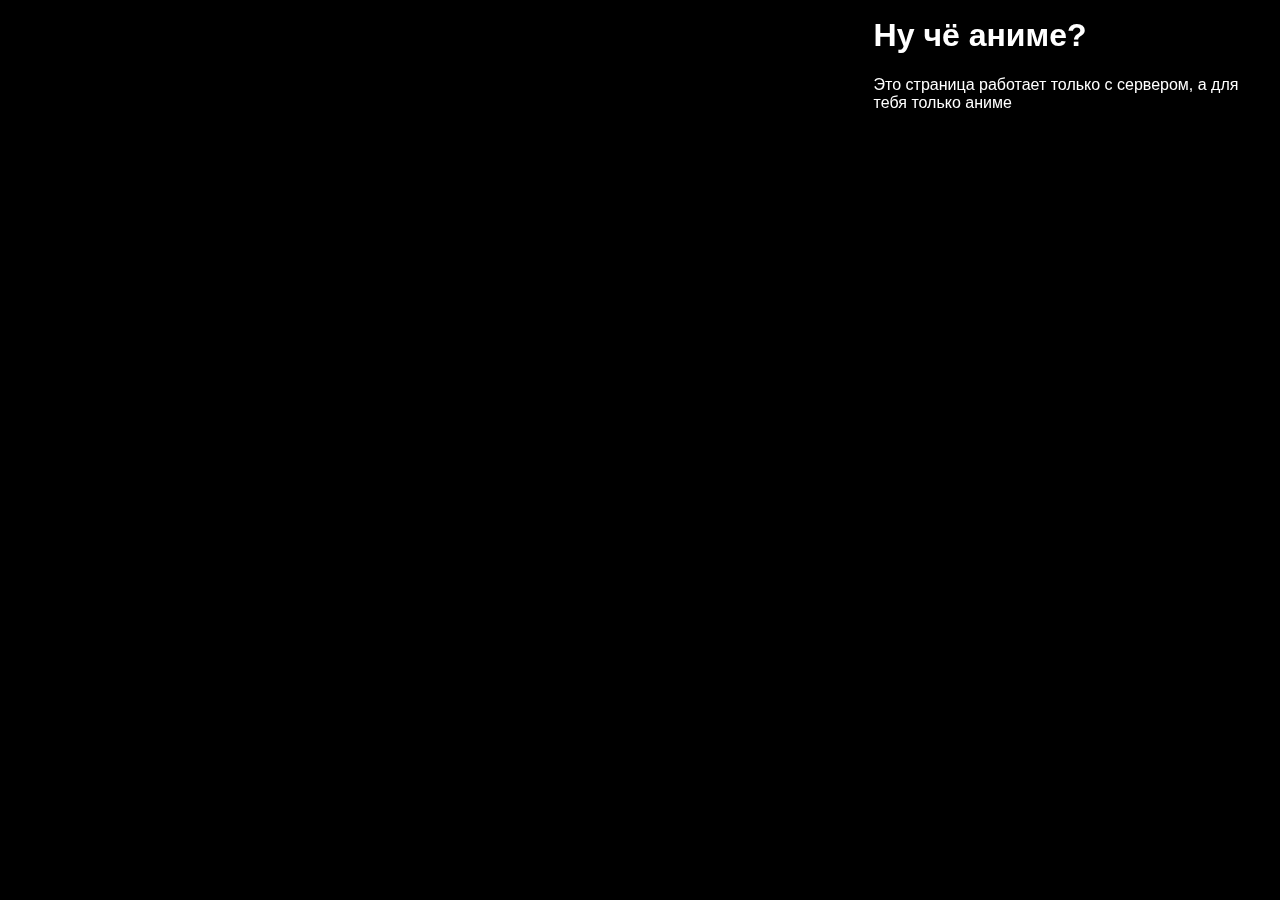
==== index.html @ ae19dba8 "Update index.html" ====
<!DOCTYPE html>
<html>
	
	<head>
		<title>Sofarnone</title>
		<meta charset="utf-8">
		<link type="text/css" rel="stylesheet" href="style.css" />
		<link rel="shortcut icon" href="icon.png" type="images/png">
	</head>
	
	<body>
		<div class="video-background">
		    <div class="video-foreground">
		      <iframe src="https://www.youtube.com/embed/l8zoqWa9RsE?controls=0&showinfo=0&rel=0&autoplay=1&loop=1&playlist=l8zoqWa9RsE" frameborder="0" allowfullscreen></iframe>
		    </div>
		  </div>

		<div id="vidtop-content">
		<div class="vid-info">
			  <h1>Ну чё аниме?</h1>
			  <p>Это страница работает только с сервером, а для тебя только аниме</p>
		  </div>
		</div>
	</body>

</html>
---- style.css ----
* { box-sizing: border-box; }
.video-background {
  background: #000;
  position: fixed;
  top: 0; right: 0; bottom: 0; left: 0;
  z-index: -99;
}
.video-foreground,
.video-background iframe {
  position: absolute;
  top: 0;
  left: 0;
  width: 100%;
  height: 100%;
  pointer-events: none;
}
#vidtop-content {
	top: 0;
	color: #fff;
}
.vid-info { position: absolute; top: 0; right: 0; width: 33%; background: rgba(0,0,0,0.3); color: #fff; padding: 1rem; font-family: Avenir, Helvetica, sans-serif; }
.vid-info h1 { font-size: 2rem; font-weight: 700; margin-top: 0; line-height: 1.2; }
.vid-info a { display: block; color: #fff; text-decoration: none; background: rgba(0,0,0,0.5); transition: .6s background; border-bottom: none; margin: 1rem auto; text-align: center; }
@media (min-aspect-ratio: 16/9) {
  .video-foreground { height: 300%; top: -100%; }
}
@media (max-aspect-ratio: 16/9) {
  .video-foreground { width: 300%; left: -100%; }
}
@media all and (max-width: 600px) {
.vid-info { width: 50%; padding: .5rem; }
.vid-info h1 { margin-bottom: .2rem; }
}
@media all and (max-width: 500px) {
.vid-info .acronym { display: none; }
}
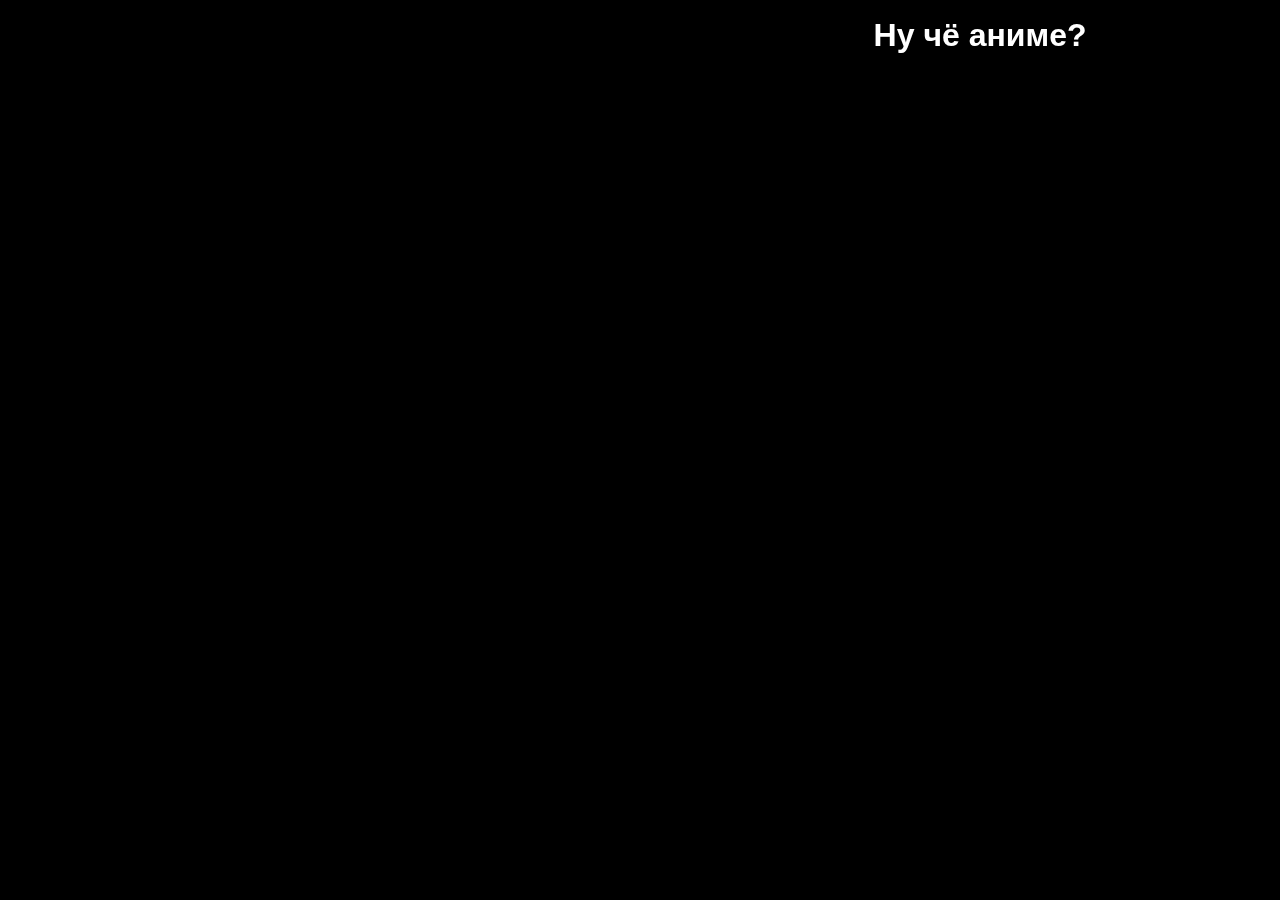
==== commit a25eb9e8: "Update index.html" ====
--- a/index.html
+++ b/index.html
@@ -5,20 +5,19 @@
 		<title>Sofarnone</title>
 		<meta charset="utf-8">
 		<link type="text/css" rel="stylesheet" href="style.css" />
-		<link rel="shortcut icon" href="icon.png" type="images/png">
+		<link rel="shortcut icon" href="https://www.shareicon.net/download/2016/10/20/846424_blue_512x512.png" type="images/png">
 	</head>
 	
 	<body>
 		<div class="video-background">
 		    <div class="video-foreground">
-		      <iframe src="https://www.youtube.com/embed/l8zoqWa9RsE?controls=0&showinfo=0&rel=0&autoplay=1&loop=1&playlist=l8zoqWa9RsE" frameborder="0" allowfullscreen></iframe>
+		      <iframe src="https://www.youtube.com/embed/Nz5z8KyWnX8?controls=0&showinfo=0&rel=0&autoplay=1&loop=1&playlist=Nz5z8KyWnX8" frameborder="0" allowfullscreen></iframe>
 		    </div>
 		  </div>
 
 		<div id="vidtop-content">
 		<div class="vid-info">
 			  <h1>Ну чё аниме?</h1>
-			  <p>Это страница работает только с сервером, а для тебя только аниме</p>
 		  </div>
 		</div>
 	</body>
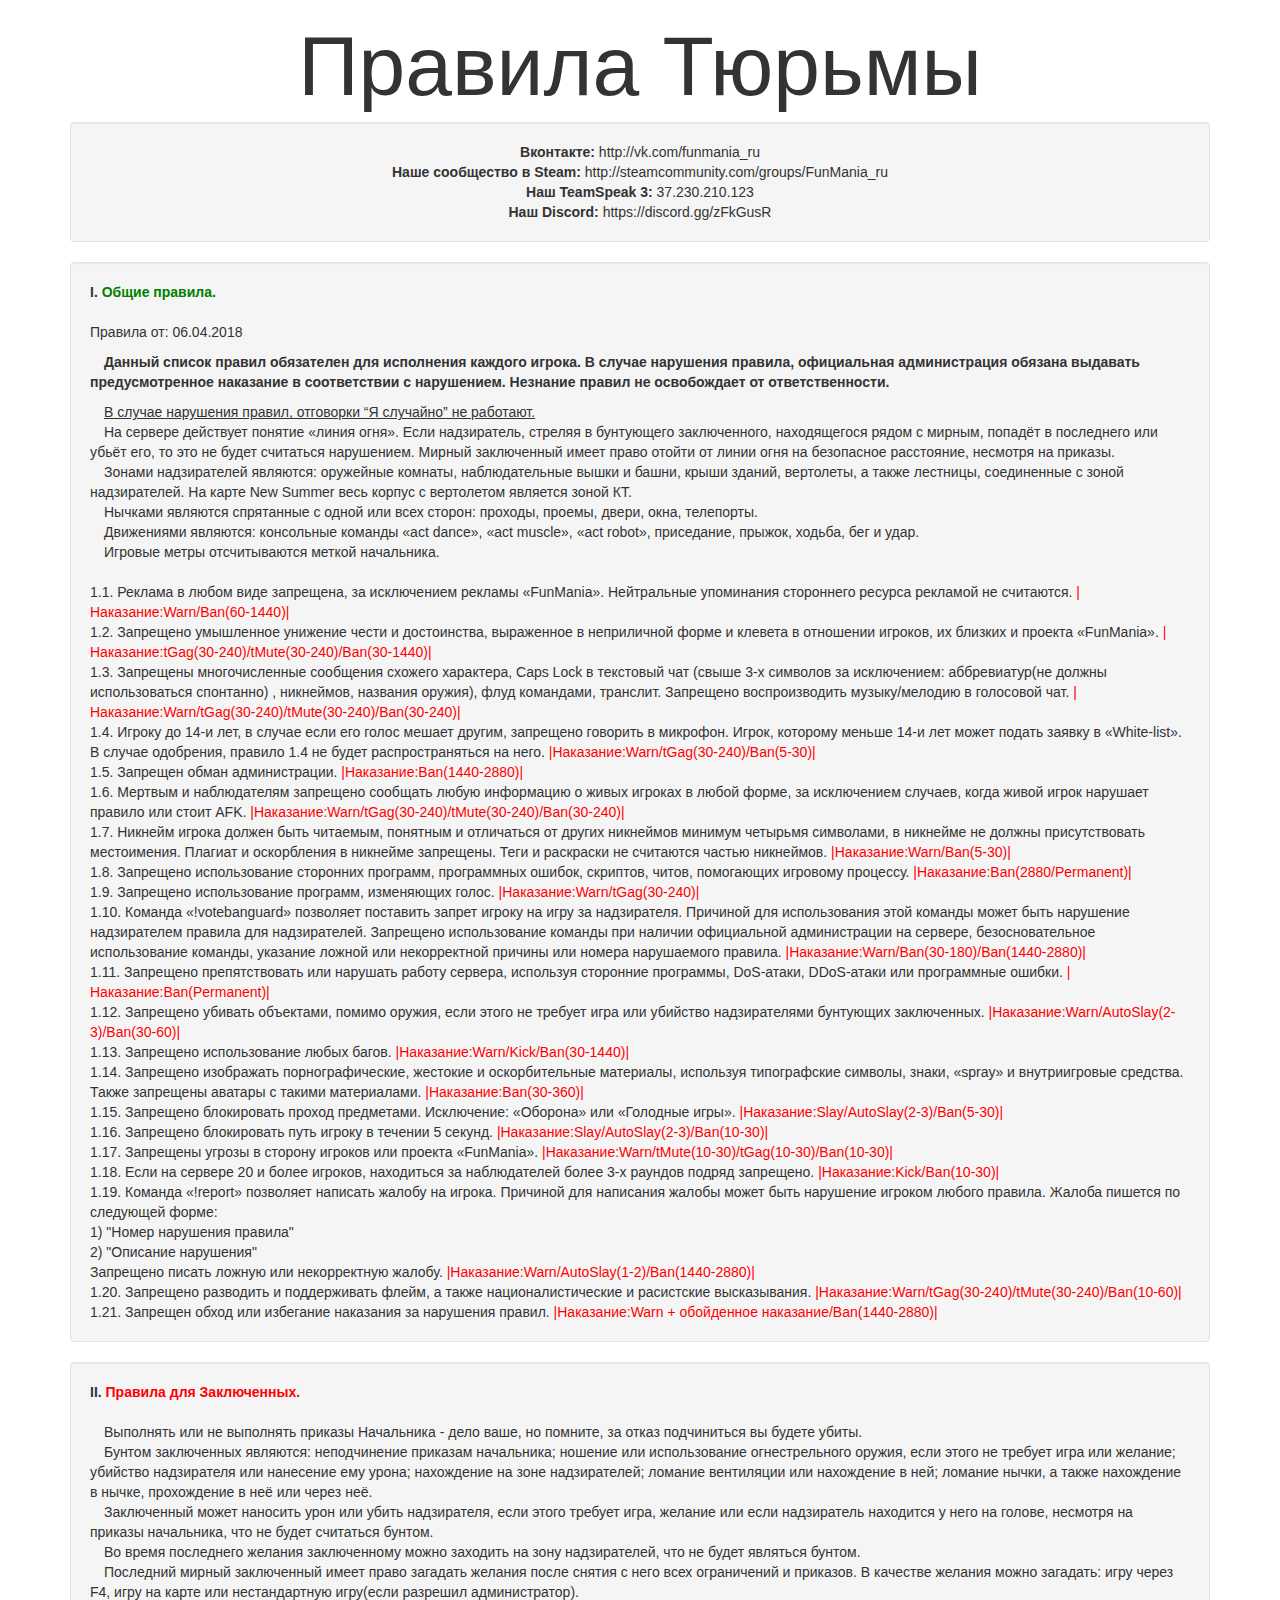
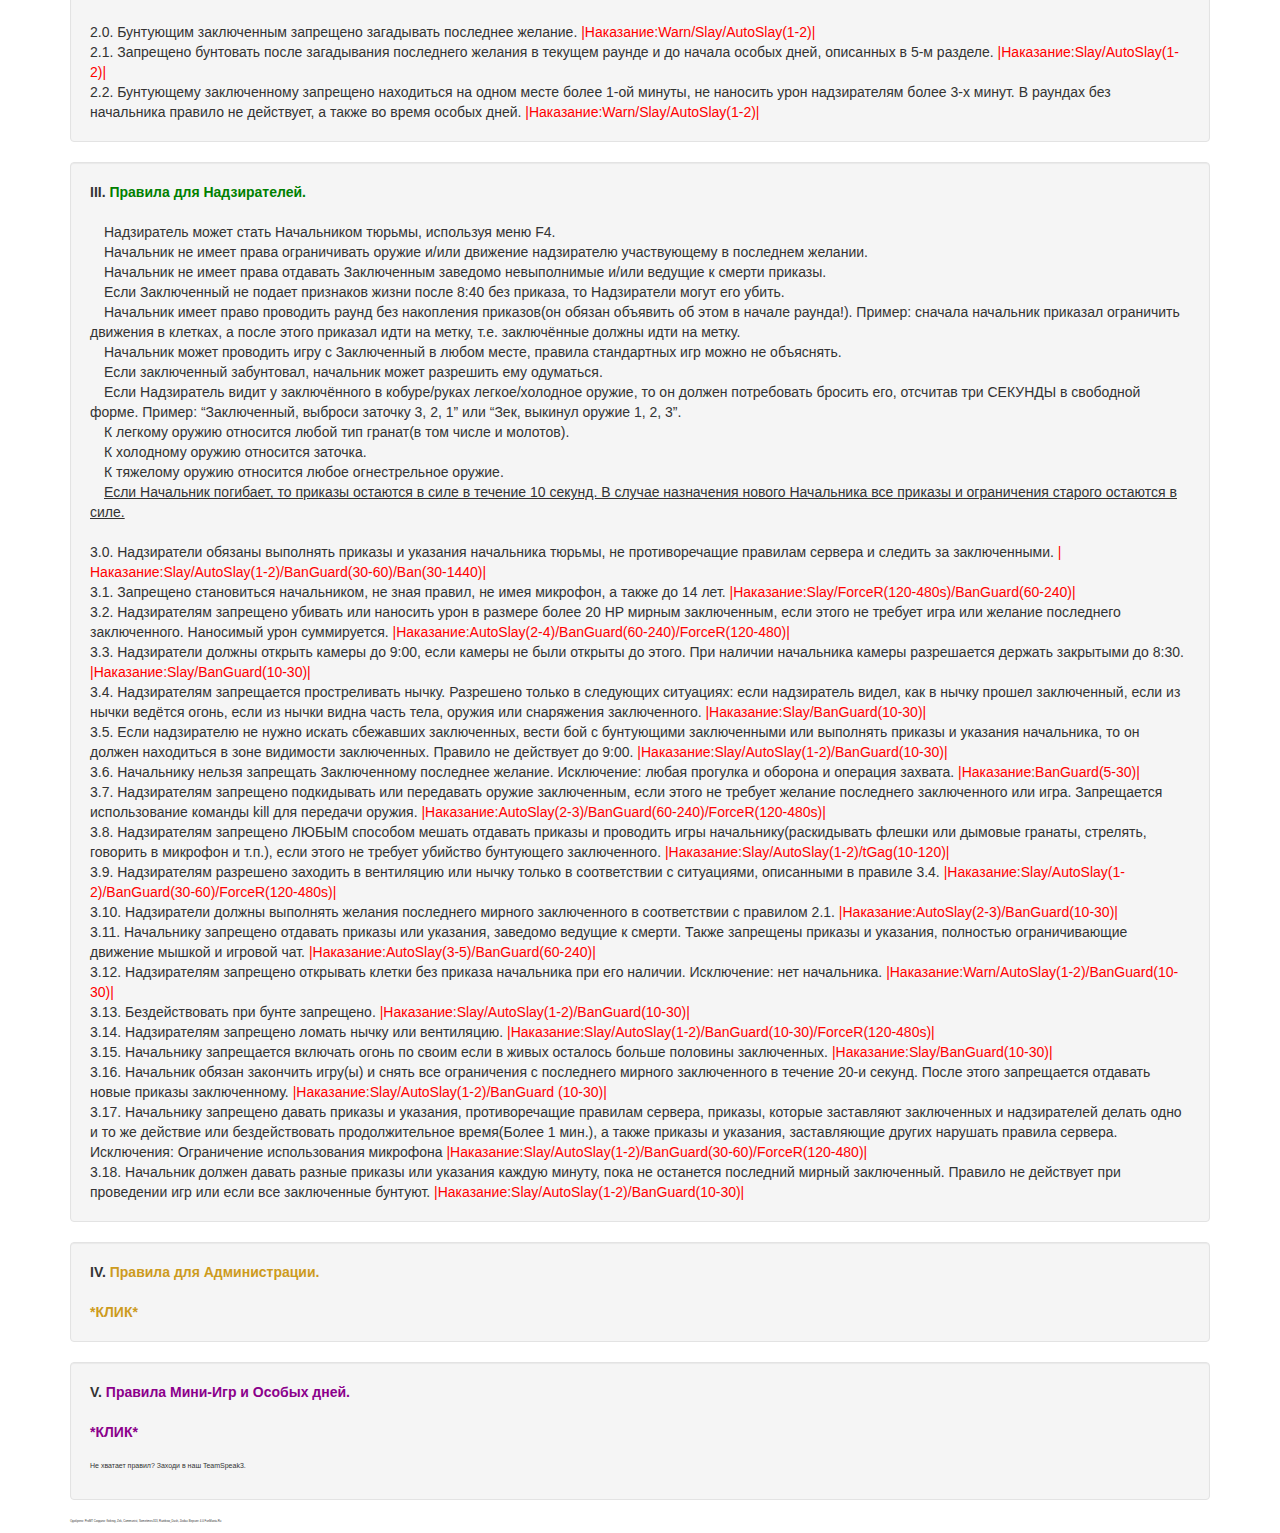
==== commit 55218af3: "Rename rules.html to index.html" ====
--- a/index.html
+++ b/index.html
@@ -1,25 +1,256 @@
-<!DOCTYPE html>
 <html>
-	
-	<head>
-		<title>Sofarnone</title>
-		<meta charset="utf-8">
-		<link type="text/css" rel="stylesheet" href="style.css" />
-		<link rel="shortcut icon" href="https://www.shareicon.net/download/2016/10/20/846424_blue_512x512.png" type="images/png">
-	</head>
+  <head>
+    <title>FunMania помощь по игре</title>
+    <meta http-equiv="X-UA-Compatible" content="IE=edge">
+    <meta name="viewport" content="width=device-width, initial-scale=1.0">
+    <meta name="description" content="FunMania.Ru">
+    <meta name="author" content="FunMania.Ru">
+    <!-- Bootstrap -->
+    <link href="https://maxcdn.bootstrapcdn.com/bootstrap/3.3.7/css/bootstrap.min.css" rel="stylesheet">
+	<link href="http://www.gizmoandsmudge.co.uk/assets/css/bootstrap.min.css" rel="stylesheet">
+	<meta charset="UTF-8" />
+    <script type="text/javascript"
+src="https://ajax.googleapis.com/ajax/libs/jquery/1.12.4/jquery.min.js"></script>
+	<script type="text/javascript">
+$(document).ready(function(){
+ $('.spoiler_links').click(function(){
+  $(this).parent().children('div.spoiler_body').toggle('normal');
+  return false;
+ });
+});
+</script>
+<style type="text/css">
+ .spoiler_body {display:none;}
+ .spoiler_links {cursor:pointer;}
+</style>
+    <!-- HTML5 Shim and Respond.js IE8 support of HTML5 elements and media queries -->
+    <!-- WARNING: Respond.js doesn't work if you view the page via file:// -->
+    <!--[if lt IE 9]>
+      <script src="https://oss.maxcdn.com/libs/html5shiv/3.7.0/html5shiv.js"></script>
+      <script src="https://oss.maxcdn.com/libs/respond.js/1.3.0/respond.min.js"></script>
+    <![endif]-->
 	
 	<body>
-		<div class="video-background">
-		    <div class="video-foreground">
-		      <iframe src="https://www.youtube.com/embed/Nz5z8KyWnX8?controls=0&showinfo=0&rel=0&autoplay=1&loop=1&playlist=Nz5z8KyWnX8" frameborder="0" allowfullscreen></iframe>
-		    </div>
-		  </div>
-
-		<div id="vidtop-content">
-		<div class="vid-info">
-			  <h1>Ну чё аниме?</h1>
-		  </div>
-		</div>
-	</body>
-
-</html>
+<body background="http://source-mod.ucoz.ru/fm/background.jpg" width="100%" height="100%" />
+<body background="http://stat17.privet.ru/lr/091f78b55df4e7fcf54cb96319293666" style="width: 100%; height: 100%;" />
+</body>
+	
+  </head>
+  <body data-spy="scroll" data-target="#sidebar">
+    <div class="container">
+        <div class="header">
+            <center><h1 style="font-size:6em;">Правила Тюрьмы</h1></center>
+        </div>
+		
+		<div class="col-lg-99">
+
+	
+	<div class="well">
+	 <center><div><strong>Вконтакте:</strong> http://vk.com/funmania_ru</div>
+	 <div><strong> Наше сообщество в Steam:</strong> http://steamcommunity.com/groups/FunMania_ru</div>
+	 <div><strong> Наш TeamSpeak 3:</strong> 37.230.210.123</div>
+	 <div><strong> Наш Discord:</strong> https://discord.gg/zFkGusR
+	 </center>
+	</div>
+	<div class="well">
+
+<div><strong>I.<span style="color:#008000"> Общие правила.</strong></div>
+<div>&nbsp;</div>
+<div>Правила от: 06.04.2018</div>
+<p><div><strong>&emsp;Данный список правил обязателен для исполнения каждого игрока. В случае нарушения правила, официальная администрация обязана выдавать предусмотренное наказание в соответствии с нарушением. Незнание правил не освобождает от ответственности.&nbsp;</strong></div></p>
+<div>&emsp;<u>В случае нарушения правил, отговорки “Я случайно” не работают.</u></div>
+<div>&emsp;На сервере действует понятие «линия огня». Если надзиратель, стреляя в бунтующего заключенного, находящегося рядом с мирным, попадёт в последнего или убьёт его, то это не будет считаться нарушением. Мирный заключенный имеет право отойти от линии огня на безопасное расстояние, несмотря на приказы.</div>
+<div>&emsp;Зонами надзирателей являются: оружейные комнаты, наблюдательные вышки и башни, крыши зданий, вертолеты, а также лестницы, соединенные с зоной надзирателей. На карте New Summer весь корпус с вертолетом является зоной КТ.</div>
+<div>&emsp;Нычками являются спрятанные с одной или всех сторон: проходы, проемы, двери, окна, телепорты.</div>
+<div>&emsp;Движениями являются: консольные команды «act dance», «act muscle», «act robot», приседание, прыжок, ходьба, бег и удар.</div>
+<div>&emsp;Игровые метры отсчитываются меткой начальника.</div>
+<div>&nbsp;</div>
+
+<div>1.1. Реклама в любом виде запрещена, за исключением рекламы «FunMania». Нейтральные упоминания стороннего ресурса рекламой не считаются. <span style="color:#FF0000">|Наказание:Warn/Ban(60-1440)|</div>
+
+<div>1.2. Запрещено умышленное унижение чести и достоинства, выраженное в неприличной форме и клевета в отношении игроков, их близких и проекта «FunMania». <span style="color:#FF0000">|Наказание:tGag(30-240)/tMute(30-240)/Ban(30-1440)|</div>
+
+<div>1.3. Запрещены многочисленные сообщения схожего характера, Caps Lock в текстовый чат (свыше 3-х символов за исключением: аббревиатур(не должны использоваться спонтанно) , никнеймов, названия оружия), флуд командами, транслит. Запрещено воспроизводить музыку/мелодию в голосовой чат. <span style="color:#FF0000">|Наказание:Warn/tGag(30-240)/tMute(30-240)/Ban(30-240)|</div>
+
+<div>1.4. Игроку до 14-и лет, в случае если его голос мешает другим, запрещено говорить в микрофон. Игрок, которому меньше 14-и лет может подать заявку в «White-list». В случае одобрения, правило 1.4 не будет распространяться на него. <span style="color:#FF0000">|Наказание:Warn/tGag(30-240)/Ban(5-30)|</div>
+
+<div>1.5. Запрещен обман администрации. <span style="color:#FF0000">|Наказание:Ban(1440-2880)|</div>
+<div>1.6. Мертвым и наблюдателям запрещено сообщать любую информацию о живых игроках в любой форме, за исключением случаев, когда живой игрок нарушает правило или стоит AFK. <span style="color:#FF0000">|Наказание:Warn/tGag(30-240)/tMute(30-240)/Ban(30-240)|</div>
+
+<div>1.7. Никнейм игрока должен быть читаемым, понятным и отличаться от других никнеймов минимум четырьмя символами, в никнейме не должны присутствовать местоимения. Плагиат и оскорбления в никнейме запрещены. Теги и раскраски не считаются частью никнеймов. <span style="color:#FF0000">|Наказание:Warn/Ban(5-30)|</div>
+
+<div>1.8. Запрещено использование сторонних программ, программных ошибок, скриптов, читов, помогающих игровому процессу. <span style="color:#FF0000">|Наказание:Ban(2880/Permanent)|</div>
+
+<div>1.9. Запрещено использование программ, изменяющих голос. <span style="color:#FF0000">|Наказание:Warn/tGag(30-240)|</div>
+
+<div>1.10. Команда «!votebanguard» позволяет поставить запрет игроку на игру за надзирателя. Причиной для использования этой команды может быть нарушение надзирателем правила для надзирателей. Запрещено использование команды при наличии официальной администрации на сервере, безосновательное использование команды, указание ложной или некорректной причины или номера нарушаемого правила. <span style="color:#FF0000">|Наказание:Warn/Ban(30-180)/Ban(1440-2880)|</div>
+
+<div>1.11. Запрещено препятствовать или нарушать работу сервера, используя сторонние программы, DoS-атаки, DDoS-атаки или программные ошибки. <span style="color:#FF0000">|Наказание:Ban(Permanent)|</div>
+
+<div>1.12. Запрещено убивать объектами, помимо оружия, если этого не требует игра или убийство надзирателями бунтующих заключенных. <span style="color:#FF0000">|Наказание:Warn/AutoSlay(2-3)/Ban(30-60)|</div>
+
+<div>1.13. Запрещено использование любых багов. <span style="color:#FF0000">|Наказание:Warn/Kick/Ban(30-1440)|</div>
+
+<div>1.14. Запрещено изображать порнографические, жестокие и оскорбительные материалы, используя типографские символы, знаки, «spray» и внутриигровые средства. Также запрещены аватары с такими материалами. <span style="color:#FF0000">|Наказание:Ban(30-360)|</div>
+
+<div>1.15. Запрещено блокировать проход предметами. Исключение: «Оборона» или «Голодные игры». <span style="color:#FF0000">|Наказание:Slay/AutoSlay(2-3)/Ban(5-30)|</div>
+
+<div>1.16. Запрещено блокировать путь игроку в течении 5 секунд. <span style="color:#FF0000">|Наказание:Slay/AutoSlay(2-3)/Ban(10-30)|</div>
+
+<div>1.17. Запрещены угрозы в сторону игроков или проекта «FunMania». <span style="color:#FF0000">|Наказание:Warn/tMute(10-30)/tGag(10-30)/Ban(10-30)|</div>
+
+<div>1.18. Если на сервере 20 и более игроков, находиться за наблюдателей более 3-х раундов подряд запрещено. <span style="color:#FF0000">|Наказание:Kick/Ban(10-30)|</div>
+
+<div>1.19. Команда «!report» позволяет написать жалобу на игрока. Причиной для написания жалобы может быть нарушение игроком любого правила. Жалоба пишется по следующей форме:</div>
+<div>1) "Номер нарушения правила"</div>
+<div>2) "Описание нарушения"</div>
+<div>Запрещено писать ложную или некорректную жалобу. <span style="color:#FF0000">|Наказание:Warn/AutoSlay(1-2)/Ban(1440-2880)|</div>
+
+<div>1.20. Запрещено разводить и поддерживать флейм, а также националистические и расистские высказывания. <span style="color:#FF0000">|Наказание:Warn/tGag(30-240)/tMute(30-240)/Ban(10-60)|</div>
+
+<div>1.21. Запрещен обход или избегание наказания за нарушения правил. <span style="color:#FF0000">|Наказание:Warn + обойденное наказание/Ban(1440-2880)|</div>
+
+ </center>
+	</div>
+	<div class="well">
+
+
+<div><strong>II.<span style="color:#FF0000"> Правила для Заключенных.</strong></div>
+
+<div>&nbsp;</div>
+ 
+<div>&emsp;Выполнять или не выполнять приказы Начальника - дело ваше, но помните, за отказ подчиниться вы будете убиты.</div>
+<div>&emsp;Бунтом заключенных являются: неподчинение приказам начальника; ношение или использование огнестрельного оружия, если этого не требует игра или желание; убийство надзирателя или нанесение ему урона; нахождение на зоне надзирателей; ломание вентиляции или нахождение в ней; ломание нычки, а также нахождение в нычке, прохождение в неё или через неё.</div>
+<div>&emsp;Заключенный может наносить урон или убить надзирателя, если этого требует игра, желание или если надзиратель находится у него на голове, несмотря на приказы начальника, что не будет считаться бунтом.</div>
+<div>&emsp;Во время последнего желания заключенному можно заходить на зону надзирателей, что не будет являться бунтом.</div>
+<div>&emsp;Последний мирный заключенный имеет право загадать желания после снятия с него всех ограничений и приказов. В качестве желания можно загадать: игру через F4, игру на карте или нестандартную игру(если разрешил администратор).</div>
+
+<div>&nbsp;</div>
+
+<div>2.0. Бунтующим заключенным запрещено загадывать последнее желание. <span style="color:#FF0000">|Наказание:Warn/Slay/AutoSlay(1-2)|</div>
+
+<div>2.1. Запрещено бунтовать после загадывания последнего желания в текущем раунде и до начала особых дней, описанных в 5-м разделе. <span style="color:#FF0000">|Наказание:Slay/AutoSlay(1-2)|</div>
+
+<div>2.2. Бунтующему заключенному запрещено находиться на одном месте более 1-ой минуты, не наносить урон надзирателям более 3-х минут. В раундах без начальника правило не действует, а также во время особых дней.  <span style="color:#FF0000">|Наказание:Warn/Slay/AutoSlay(1-2)|</div>
+
+
+ </center>
+	</div>
+	<div class="well">
+<div><strong>III.<span style="color:#008000"> Правила для Надзирателей.</strong></div>
+	
+<div>&nbsp;</div>
+
+<div>&emsp;Надзиратель может стать Начальником тюрьмы, используя меню F4. </div>
+<div>&emsp;Начальник не имеет права ограничивать оружие и/или движение надзирателю участвующему в последнем желании.</div>
+<div>&emsp;Начальник не имеет права отдавать Заключенным заведомо невыполнимые и/или ведущие к смерти приказы. </div>
+<div>&emsp;Если Заключенный не подает признаков жизни после 8:40 без приказа, то Надзиратели могут его убить.</div>
+<div>&emsp;Начальник имеет право проводить раунд без накопления приказов(он обязан объявить об этом в начале раунда!). Пример: сначала начальник приказал ограничить движения в клетках, а после этого приказал идти на метку, т.е. заключённые должны идти на метку.</div>
+<div>&emsp;Начальник может проводить игру с Заключенный в любом месте, правила стандартных игр можно не объяснять.</div>
+<div>&emsp;Если заключенный забунтовал, начальник может разрешить ему одуматься.</div>
+<div>&emsp;Если Надзиратель видит у заключённого в кобуре/руках легкое/холодное оружие, то он должен потребовать бросить его, отсчитав три СЕКУНДЫ в свободной форме. Пример: “Заключенный, выброси заточку 3, 2, 1” или “Зек, выкинул оружие 1, 2, 3”.</div>
+<div>&emsp;К легкому оружию относится любой тип гранат(в том числе и молотов).</div>
+<div>&emsp;К холодному оружию относится заточка.</div>
+<div>&emsp;К тяжелому оружию относится любое огнестрельное оружие.</div>
+<div>&emsp;<u>Если Начальник погибает, то приказы остаются в силе в течение 10 секунд. В случае назначения нового Начальника все приказы и ограничения старого остаются в силе.</u></div>
+
+<div>&nbsp;</div>
+
+<div>3.0. Надзиратели обязаны выполнять приказы и указания начальника тюрьмы, не противоречащие правилам сервера и следить за заключенными. <span style="color:#FF0000">|Наказание:Slay/AutoSlay(1-2)/BanGuard(30-60)/Ban(30-1440)|</div>
+<div>3.1. Запрещено становиться начальником, не зная правил, не имея микрофон, а также до 14 лет. <span style="color:#FF0000">|Наказание:Slay/ForceR(120-480s)/BanGuard(60-240)|</div>
+<div>3.2. Надзирателям запрещено убивать или наносить урон в размере более 20 HP мирным заключенным, если этого не требует игра или желание последнего заключенного. Наносимый урон суммируется. <span style="color:#FF0000">|Наказание:AutoSlay(2-4)/BanGuard(60-240)/ForceR(120-480)|</div>
+<div>3.3. Надзиратели должны открыть камеры до 9:00, если камеры не были открыты до этого. При наличии начальника камеры разрешается держать закрытыми до 8:30. <span style="color:#FF0000">|Наказание:Slay/BanGuard(10-30)|</div>
+<div>3.4. Надзирателям запрещается простреливать нычку. Разрешено только в следующих ситуациях: если надзиратель видел, как в нычку прошел заключенный, если из нычки ведётся огонь, если из нычки видна часть тела, оружия или снаряжения заключенного. <span style="color:#FF0000">|Наказание:Slay/BanGuard(10-30)|</div>
+<div>3.5. Если надзирателю не нужно искать сбежавших заключенных, вести бой с бунтующими заключенными или выполнять приказы и указания начальника, то он должен находиться в зоне видимости заключенных. Правило не действует до 9:00. <span style="color:#FF0000">|Наказание:Slay/AutoSlay(1-2)/BanGuard(10-30)|</div>
+<div>3.6. Начальнику нельзя запрещать Заключенному последнее желание. Исключение: любая прогулка и оборона и операция захвата. <span style="color:#FF0000">|Наказание:BanGuard(5-30)|</div>
+<div>3.7. Надзирателям запрещено подкидывать или передавать оружие заключенным, если этого не требует желание последнего заключенного или игра. Запрещается использование команды kill для передачи оружия. <span style="color:#FF0000">|Наказание:AutoSlay(2-3)/BanGuard(60-240)/ForceR(120-480s)|</div>
+<div>3.8. Надзирателям запрещено ЛЮБЫМ способом мешать отдавать приказы и проводить игры начальнику(раскидывать флешки или дымовые гранаты, стрелять, говорить в микрофон и т.п.), если этого не требует убийство бунтующего заключенного. <span style="color:#FF0000">|Наказание:Slay/AutoSlay(1-2)/tGag(10-120)|</div>
+<div>3.9. Надзирателям разрешено заходить в вентиляцию или нычку только в соответствии с ситуациями, описанными в правиле 3.4. <span style="color:#FF0000">|Наказание:Slay/AutoSlay(1-2)/BanGuard(30-60)/ForceR(120-480s)|</div>
+<div>3.10. Надзиратели должны выполнять желания последнего мирного заключенного в соответствии с правилом 2.1. <span style="color:#FF0000">|Наказание:AutoSlay(2-3)/BanGuard(10-30)|</div>
+<div>3.11. Начальнику запрещено отдавать приказы или указания, заведомо ведущие к смерти. Также запрещены приказы и указания, полностью ограничивающие движение мышкой и игровой чат. <span style="color:#FF0000">|Наказание:AutoSlay(3-5)/BanGuard(60-240)|</div>
+<div>3.12. Надзирателям запрещено открывать клетки без приказа начальника при его наличии. Исключение: нет начальника. <span style="color:#FF0000">|Наказание:Warn/AutoSlay(1-2)/BanGuard(10-30)|</div>
+<div>3.13. Бездействовать при бунте запрещено. <span style="color:#FF0000">|Наказание:Slay/AutoSlay(1-2)/BanGuard(10-30)|</div>
+<div>3.14. Надзирателям запрещено ломать нычку или вентиляцию. <span style="color:#FF0000">|Наказание:Slay/AutoSlay(1-2)/BanGuard(10-30)/ForceR(120-480s)|</div>
+<div>3.15. Начальнику запрещается включать огонь по своим если в живых осталось больше половины заключенных. <span style="color:#FF0000">|Наказание:Slay/BanGuard(10-30)|</div>
+<div>3.16. Начальник обязан закончить игру(ы) и снять все ограничения с последнего мирного заключенного в течение 20-и секунд. После этого запрещается отдавать новые приказы заключенному. <span style="color:#FF0000">|Наказание:Slay/AutoSlay(1-2)/BanGuard (10-30)|</div>
+<div>3.17. Начальнику запрещено давать приказы и указания, противоречащие правилам сервера, приказы, которые заставляют заключенных и надзирателей делать одно и то же действие или бездействовать продолжительное время(Более 1 мин.), а также приказы и указания, заставляющие других нарушать правила сервера. Исключения: Ограничение использования микрофона <span style="color:#FF0000">|Наказание:Slay/AutoSlay(1-2)/BanGuard(30-60)/ForceR(120-480)|</div>
+<div>3.18. Начальник должен давать разные приказы или указания каждую минуту, пока не останется последний мирный заключенный. Правило не действует при проведении игр или если все заключенные бунтуют. <span style="color:#FF0000">|Наказание:Slay/AutoSlay(1-2)/BanGuard(10-30)|</div>
+
+
+ </center>
+	</div>
+	<div class="well">
+
+<div><strong>IV.<span style="color:#CD9B1D"> Правила для Администрации.</strong></div>
+
+<div>&nbsp;</div>
+<div>
+ <a href="" class="spoiler_links"><div><strong><span style="color:#CD9B1D"> *КЛИК*</strong></div></a>
+<div class="spoiler_body">
+<div><a span style="color:#D52028" href="https://docs.google.com/document/d/1YxM4Acjgg_8vX52y3QJlhe3FL-xjvGPOQnJ0_4s8C_g/edit">Состав официальной администрации JB</a></div>
+
+<div>4.0. Все сотрудники официальной администрации обязаны следить за соблюдением правил сервера и выдавать наказания по мере провинности игроков.</div>
+<div>4.1. Во время игры на сервере сотрудники официальной администрации обязаны посещать «TeamSpeak» или «Discord» сервер.</div>
+<div>4.2. Сотрудники официальной администрации должны отыгрывать 10 часов в неделю.</div>
+<div>4.3. Сотрудники официальной администрации должны знать все правила.</div>
+<div>4.4. Сотрудники официальной администрации обязаны посещать собрания администрации на канале в «Discord».</div>
+<div>4.5. Сотрудникам администрации строго запрещено нарушать правила сервера.</div>
+<div>4.6. Сотрудникам администрации запрещено превышать свои полномочия и использовать свои возможности в личных или корыстных целях.</div>
+<div>4.7. Сотрудникам администрации запрещено вводить в заблуждение других сотрудников администрации.</div>
+<div>4.8. Администрации запрещено мешать другим игрокам, если этого не требует предусмотренная правилами деятельность.</div>
+<div>4.9. Администрации запрещено намеренно провоцировать игроков на нарушения.</div> 
+<div>4.10. В случае дисбаланса между надзирателями и заключенными, сотрудник администрации может  перевести игрока в другую команду для восстановления баланса. Сотрудник администрации вправе перевести заключенного за надзирателей только в том случае если данный заключенный отыграл на сервере 4 часа.</div>
+<div>4.11. Официальный администратор и модератор вправе спросить у любого надзирателя не более 3-х правил. В случае незнания правила нужно выдать «ForceRules»(120-480s).</div>
+<div>4.12. Сотрудникам официальной администрации запрещено бездействовать в случае нарушения правил игроками.</div>
+<div>4.13. Если более 1-го раунда отсутствовал начальник тюрьмы, то сотрудник официальной администрации обязан перейти за команду надзирателей и стать начальником. Если это невозможно по каким-либо причинам, то он может перевести заключенного, желающего стать командиром за надзирателей, не нарушая 4.10.</div>
+<div>4.14. Покупные сотрудники администрации не могут наказывать официальных сотрудников администрации. Сотрудники администрации ниже рангом не могут наказывать сотрудников администрации выше рангом.</div>
+<div>4.15. Запрещается проводить опросы и голосования каверзного содержания или оскорбляющие других игроков. (Пример: Daga лох? да/нет)</div>
+<div>4.16. Сотруднику администрации разрешено заменить одно наказание на другое, приносящее подобный эффект. Если у сотрудника администрации нет какой-либо функции, то он может заменить её на другую, приносящую максимально похожий эффект, если на сервере отсутствует сотрудник администрации, владеющий этой функцией. </div>
+<div>4.17. Сотрудники официальной администрации должны относиться тактично и уважительно к обычным игрокам и друг другу. При возникновении вопросов по поводу сервера и его содержимого у обычных игроков, сотрудники официальной администрации должны отвечать на них. Запрещено дезинформировать игроков.</div>
+<div>4.18. Сотрудники официальной администрации могут разрешить проводить нестандартную игру. Для одобрения нестандартной игры требуется разрешение всех сотрудников официальной администрации самых высоких рангов, находящихся на сервере. Решающее мнение остается за официальным администратором самого высокого ранга. В случае если количество голосов “за” и “против” равны, нестандарт не проводится.</div>
+<div>4.19. Только сотрудники официальной администрации, могут определять возраст, степень адекватности и степень знания правил игрока.</div>
+<div>4.20. Администрации сервера строго запрещено выставлять проект FunMania в плохом свете, выражая свою неприязнь, высказывая оскорбления в сторону сервера, а также унижая обычных игроков.</div>
+<div><b><span style="color:#FF00FF">Покупным администраторам запрещено:</b> переводить сотрудников официальной администрации, определять возраст игрока, разрешать проведение нестандартных игр, спрашивать правила у игроков, нарушать правила для администрации, наказывать другую администрацию за нарушение 4 пункта правил.</div>
+<div><span style="color:#FF0000">|Наказание:Выговор + Ban(120-2880)|</div>
+ </div>
+</div>
+
+ </center>
+	</div>
+	<div class="well">
+
+<div><strong>V.<span style="color:#8B008B"> Правила Мини-Игр и Особых дней.</strong></div> 
+
+<div>&nbsp;</div>
+<div>
+ <a href="" class="spoiler_links"><strong><span style="color:#8B008B">*КЛИК*</strong></a>
+ <div class="spoiler_body">
+ <div>
+
+<div>&nbsp;</div>
+
+<div>&emsp;Любая игра может проводиться только начальником тюрьмы. </div>
+<div>&emsp;Начальник должен объявлять начало и конец(если она того требует) любой игры.</div>
+<div>&emsp;Начальник может убивать заключенных, не соблюдающих правила игр.</div>
+<div>&emsp;В случае смерти начальника, проводимая игра заканчивается. Исключением является проведение некоторых игр на карте.</div>
+<div>&emsp;Бунтующие заключенные не могут принимать участие в любых играх.</div>
+<div>&emsp;Нестандартными играми являются игры, которых нет в списке правил, помимо игр на карте, а также игры из списка правил не соответствующие правилам их проведения.</div>
+<div>&emsp;Проведение ивентов разрешается только Гл. Администратору и его Заместителю.</div>
+
+<div>&nbsp;</div>
+
+<div>5.0. Запрещено проводить нестандартную игру без разрешения официальной администрации. <span style="color:#FF0000">|Наказание:Warn/Slay|</div>
+<div>5.1. В начале любой игры заключенные должны находиться в положении стоя.<span style="color:#FF0000">|Наказание:Warn/Slay|</div>
+<div>5.2. Во время последнего желания запрещается лечиться любым способом. Исключение: лечение по обоюдному согласию. <span style="color:#FF0000">|Наказание:Slay/AutoSlay(1-2)|</div>
+<div>5.3. Запрещается нарушать правила стандартных особых дней.  <span style="color:#FF0000">|Наказание:Slay/AutoSlay(1-2)/BanGuard(10-30)|</div>
+<div>5.4. Особые дни могут проводиться только раз в 3 раунда. За нарушение наказывается только начальник. <span style="color:#FF0000">|Наказание:Slay/BanGuard(10-30)|</div>
+
+<div><a  span style="color:#1E57D2"a href="http://funmania.ru/jail/rulesdop.php">Правила особых дней, мини игр.</a><---*КЛИК*</div>
+ </div>
+</div>
+
+
+
+
+<div><h1 style="font-size:0.5em;">Не хватает правил? Заходи в наш TeamSpeak3.</h1></div></div></div>
+<h1 style="font-size:0.2em;">Одобрено: ProMT Создано: Кейлоу, Zek, Communist, Sometimes313, Rainbow_Dash, Zodiac Версия: 4.0 FunMania.Ru </h1>
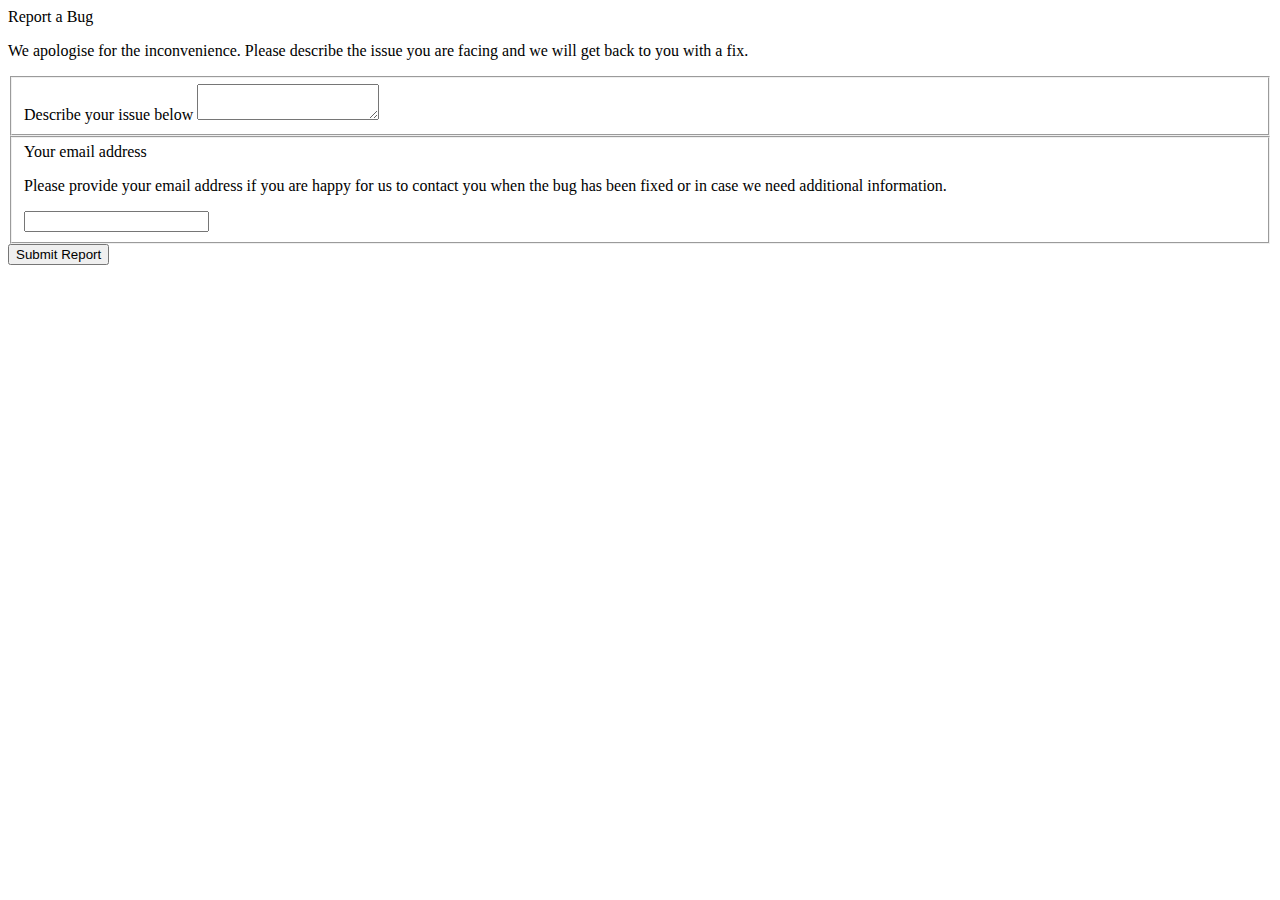
==== commit 2369fc33: "Update index.html" ====
--- a/index.html
+++ b/index.html
@@ -1,256 +1,54 @@
 <html>
-  <head>
-    <title>FunMania помощь по игре</title>
-    <meta http-equiv="X-UA-Compatible" content="IE=edge">
-    <meta name="viewport" content="width=device-width, initial-scale=1.0">
-    <meta name="description" content="FunMania.Ru">
-    <meta name="author" content="FunMania.Ru">
-    <!-- Bootstrap -->
-    <link href="https://maxcdn.bootstrapcdn.com/bootstrap/3.3.7/css/bootstrap.min.css" rel="stylesheet">
-	<link href="http://www.gizmoandsmudge.co.uk/assets/css/bootstrap.min.css" rel="stylesheet">
-	<meta charset="UTF-8" />
-    <script type="text/javascript"
-src="https://ajax.googleapis.com/ajax/libs/jquery/1.12.4/jquery.min.js"></script>
+<head>
+	<title>Report a Bug</title>
+	<style type="text/css">
+		/* apply a natural box layout model to all elements */
+		*, *:before, *:after {
+			-moz-box-sizing: border-box;
+			-webkit-box-sizing: border-box;
+			box-sizing: border-box;
+		}
+		/* add more styles here */
+	</style>
+</head>
+
+<body>
+	<header><span class="title">Report a Bug</span></header>
+	<!-- It is assumed that a POST route exists for the same URL from which this file is served. Modify the action attribute to the desired URL -->
+	<form method='POST' action='./'>
+		<p>We apologise for the inconvenience. Please describe the issue you are facing and we will get back to you with a fix.</p>
+		<fieldset>
+			<label for='issue-description'>Describe your issue below</label>
+			<textarea id='issue-description' name='issue-description'></textarea>
+		</fieldset>
+		<fieldset>
+			<label for='email'>Your email address</label>
+			<p class='helper'>Please provide your email address if you are happy for us to contact you when the bug has been fixed or in case we need additional information.</p>
+			<input type="email" id='email' name='email'>
+		</fieldset>
+		<input type="hidden" id="client-info" name="client-info" value=''>
+		<noscript>
+			<input type="hidden" id="javascript-disabled" name="javascript-disabled" value="true">
+		</noscript>
+		<button type="submit">Submit Report</button>
+	</form>
+
+	<!-- Replace the following source with your local copy -->
+	<script src="https://raw2.github.com/bestiejs/platform.js/master/platform.js"></script>
 	<script type="text/javascript">
-$(document).ready(function(){
- $('.spoiler_links').click(function(){
-  $(this).parent().children('div.spoiler_body').toggle('normal');
-  return false;
- });
-});
-</script>
-<style type="text/css">
- .spoiler_body {display:none;}
- .spoiler_links {cursor:pointer;}
-</style>
-    <!-- HTML5 Shim and Respond.js IE8 support of HTML5 elements and media queries -->
-    <!-- WARNING: Respond.js doesn't work if you view the page via file:// -->
-    <!--[if lt IE 9]>
-      <script src="https://oss.maxcdn.com/libs/html5shiv/3.7.0/html5shiv.js"></script>
-      <script src="https://oss.maxcdn.com/libs/respond.js/1.3.0/respond.min.js"></script>
-    <![endif]-->
-	
-	<body>
-<body background="http://source-mod.ucoz.ru/fm/background.jpg" width="100%" height="100%" />
-<body background="http://stat17.privet.ru/lr/091f78b55df4e7fcf54cb96319293666" style="width: 100%; height: 100%;" />
+		var info = {
+			/* Include any other info relevant to the app here. In this case, we are including the user profile */
+			//user: JSON.parse(localStorage.UserProfile || '{}'),
+			/* platform is a global variable made available by platform.js */
+			platform: platform,
+			language: navigator.language || navigator.userLanguage,
+			viewport: {
+				width: window.innerWidth,
+				height: window.innerHeight
+			}
+		}
+		document.getElementById('client-info').value = JSON.stringify(info);
+	</script>
 </body>
-	
-  </head>
-  <body data-spy="scroll" data-target="#sidebar">
-    <div class="container">
-        <div class="header">
-            <center><h1 style="font-size:6em;">Правила Тюрьмы</h1></center>
-        </div>
-		
-		<div class="col-lg-99">
 
-	
-	<div class="well">
-	 <center><div><strong>Вконтакте:</strong> http://vk.com/funmania_ru</div>
-	 <div><strong> Наше сообщество в Steam:</strong> http://steamcommunity.com/groups/FunMania_ru</div>
-	 <div><strong> Наш TeamSpeak 3:</strong> 37.230.210.123</div>
-	 <div><strong> Наш Discord:</strong> https://discord.gg/zFkGusR
-	 </center>
-	</div>
-	<div class="well">
-
-<div><strong>I.<span style="color:#008000"> Общие правила.</strong></div>
-<div>&nbsp;</div>
-<div>Правила от: 06.04.2018</div>
-<p><div><strong>&emsp;Данный список правил обязателен для исполнения каждого игрока. В случае нарушения правила, официальная администрация обязана выдавать предусмотренное наказание в соответствии с нарушением. Незнание правил не освобождает от ответственности.&nbsp;</strong></div></p>
-<div>&emsp;<u>В случае нарушения правил, отговорки “Я случайно” не работают.</u></div>
-<div>&emsp;На сервере действует понятие «линия огня». Если надзиратель, стреляя в бунтующего заключенного, находящегося рядом с мирным, попадёт в последнего или убьёт его, то это не будет считаться нарушением. Мирный заключенный имеет право отойти от линии огня на безопасное расстояние, несмотря на приказы.</div>
-<div>&emsp;Зонами надзирателей являются: оружейные комнаты, наблюдательные вышки и башни, крыши зданий, вертолеты, а также лестницы, соединенные с зоной надзирателей. На карте New Summer весь корпус с вертолетом является зоной КТ.</div>
-<div>&emsp;Нычками являются спрятанные с одной или всех сторон: проходы, проемы, двери, окна, телепорты.</div>
-<div>&emsp;Движениями являются: консольные команды «act dance», «act muscle», «act robot», приседание, прыжок, ходьба, бег и удар.</div>
-<div>&emsp;Игровые метры отсчитываются меткой начальника.</div>
-<div>&nbsp;</div>
-
-<div>1.1. Реклама в любом виде запрещена, за исключением рекламы «FunMania». Нейтральные упоминания стороннего ресурса рекламой не считаются. <span style="color:#FF0000">|Наказание:Warn/Ban(60-1440)|</div>
-
-<div>1.2. Запрещено умышленное унижение чести и достоинства, выраженное в неприличной форме и клевета в отношении игроков, их близких и проекта «FunMania». <span style="color:#FF0000">|Наказание:tGag(30-240)/tMute(30-240)/Ban(30-1440)|</div>
-
-<div>1.3. Запрещены многочисленные сообщения схожего характера, Caps Lock в текстовый чат (свыше 3-х символов за исключением: аббревиатур(не должны использоваться спонтанно) , никнеймов, названия оружия), флуд командами, транслит. Запрещено воспроизводить музыку/мелодию в голосовой чат. <span style="color:#FF0000">|Наказание:Warn/tGag(30-240)/tMute(30-240)/Ban(30-240)|</div>
-
-<div>1.4. Игроку до 14-и лет, в случае если его голос мешает другим, запрещено говорить в микрофон. Игрок, которому меньше 14-и лет может подать заявку в «White-list». В случае одобрения, правило 1.4 не будет распространяться на него. <span style="color:#FF0000">|Наказание:Warn/tGag(30-240)/Ban(5-30)|</div>
-
-<div>1.5. Запрещен обман администрации. <span style="color:#FF0000">|Наказание:Ban(1440-2880)|</div>
-<div>1.6. Мертвым и наблюдателям запрещено сообщать любую информацию о живых игроках в любой форме, за исключением случаев, когда живой игрок нарушает правило или стоит AFK. <span style="color:#FF0000">|Наказание:Warn/tGag(30-240)/tMute(30-240)/Ban(30-240)|</div>
-
-<div>1.7. Никнейм игрока должен быть читаемым, понятным и отличаться от других никнеймов минимум четырьмя символами, в никнейме не должны присутствовать местоимения. Плагиат и оскорбления в никнейме запрещены. Теги и раскраски не считаются частью никнеймов. <span style="color:#FF0000">|Наказание:Warn/Ban(5-30)|</div>
-
-<div>1.8. Запрещено использование сторонних программ, программных ошибок, скриптов, читов, помогающих игровому процессу. <span style="color:#FF0000">|Наказание:Ban(2880/Permanent)|</div>
-
-<div>1.9. Запрещено использование программ, изменяющих голос. <span style="color:#FF0000">|Наказание:Warn/tGag(30-240)|</div>
-
-<div>1.10. Команда «!votebanguard» позволяет поставить запрет игроку на игру за надзирателя. Причиной для использования этой команды может быть нарушение надзирателем правила для надзирателей. Запрещено использование команды при наличии официальной администрации на сервере, безосновательное использование команды, указание ложной или некорректной причины или номера нарушаемого правила. <span style="color:#FF0000">|Наказание:Warn/Ban(30-180)/Ban(1440-2880)|</div>
-
-<div>1.11. Запрещено препятствовать или нарушать работу сервера, используя сторонние программы, DoS-атаки, DDoS-атаки или программные ошибки. <span style="color:#FF0000">|Наказание:Ban(Permanent)|</div>
-
-<div>1.12. Запрещено убивать объектами, помимо оружия, если этого не требует игра или убийство надзирателями бунтующих заключенных. <span style="color:#FF0000">|Наказание:Warn/AutoSlay(2-3)/Ban(30-60)|</div>
-
-<div>1.13. Запрещено использование любых багов. <span style="color:#FF0000">|Наказание:Warn/Kick/Ban(30-1440)|</div>
-
-<div>1.14. Запрещено изображать порнографические, жестокие и оскорбительные материалы, используя типографские символы, знаки, «spray» и внутриигровые средства. Также запрещены аватары с такими материалами. <span style="color:#FF0000">|Наказание:Ban(30-360)|</div>
-
-<div>1.15. Запрещено блокировать проход предметами. Исключение: «Оборона» или «Голодные игры». <span style="color:#FF0000">|Наказание:Slay/AutoSlay(2-3)/Ban(5-30)|</div>
-
-<div>1.16. Запрещено блокировать путь игроку в течении 5 секунд. <span style="color:#FF0000">|Наказание:Slay/AutoSlay(2-3)/Ban(10-30)|</div>
-
-<div>1.17. Запрещены угрозы в сторону игроков или проекта «FunMania». <span style="color:#FF0000">|Наказание:Warn/tMute(10-30)/tGag(10-30)/Ban(10-30)|</div>
-
-<div>1.18. Если на сервере 20 и более игроков, находиться за наблюдателей более 3-х раундов подряд запрещено. <span style="color:#FF0000">|Наказание:Kick/Ban(10-30)|</div>
-
-<div>1.19. Команда «!report» позволяет написать жалобу на игрока. Причиной для написания жалобы может быть нарушение игроком любого правила. Жалоба пишется по следующей форме:</div>
-<div>1) "Номер нарушения правила"</div>
-<div>2) "Описание нарушения"</div>
-<div>Запрещено писать ложную или некорректную жалобу. <span style="color:#FF0000">|Наказание:Warn/AutoSlay(1-2)/Ban(1440-2880)|</div>
-
-<div>1.20. Запрещено разводить и поддерживать флейм, а также националистические и расистские высказывания. <span style="color:#FF0000">|Наказание:Warn/tGag(30-240)/tMute(30-240)/Ban(10-60)|</div>
-
-<div>1.21. Запрещен обход или избегание наказания за нарушения правил. <span style="color:#FF0000">|Наказание:Warn + обойденное наказание/Ban(1440-2880)|</div>
-
- </center>
-	</div>
-	<div class="well">
-
-
-<div><strong>II.<span style="color:#FF0000"> Правила для Заключенных.</strong></div>
-
-<div>&nbsp;</div>
- 
-<div>&emsp;Выполнять или не выполнять приказы Начальника - дело ваше, но помните, за отказ подчиниться вы будете убиты.</div>
-<div>&emsp;Бунтом заключенных являются: неподчинение приказам начальника; ношение или использование огнестрельного оружия, если этого не требует игра или желание; убийство надзирателя или нанесение ему урона; нахождение на зоне надзирателей; ломание вентиляции или нахождение в ней; ломание нычки, а также нахождение в нычке, прохождение в неё или через неё.</div>
-<div>&emsp;Заключенный может наносить урон или убить надзирателя, если этого требует игра, желание или если надзиратель находится у него на голове, несмотря на приказы начальника, что не будет считаться бунтом.</div>
-<div>&emsp;Во время последнего желания заключенному можно заходить на зону надзирателей, что не будет являться бунтом.</div>
-<div>&emsp;Последний мирный заключенный имеет право загадать желания после снятия с него всех ограничений и приказов. В качестве желания можно загадать: игру через F4, игру на карте или нестандартную игру(если разрешил администратор).</div>
-
-<div>&nbsp;</div>
-
-<div>2.0. Бунтующим заключенным запрещено загадывать последнее желание. <span style="color:#FF0000">|Наказание:Warn/Slay/AutoSlay(1-2)|</div>
-
-<div>2.1. Запрещено бунтовать после загадывания последнего желания в текущем раунде и до начала особых дней, описанных в 5-м разделе. <span style="color:#FF0000">|Наказание:Slay/AutoSlay(1-2)|</div>
-
-<div>2.2. Бунтующему заключенному запрещено находиться на одном месте более 1-ой минуты, не наносить урон надзирателям более 3-х минут. В раундах без начальника правило не действует, а также во время особых дней.  <span style="color:#FF0000">|Наказание:Warn/Slay/AutoSlay(1-2)|</div>
-
-
- </center>
-	</div>
-	<div class="well">
-<div><strong>III.<span style="color:#008000"> Правила для Надзирателей.</strong></div>
-	
-<div>&nbsp;</div>
-
-<div>&emsp;Надзиратель может стать Начальником тюрьмы, используя меню F4. </div>
-<div>&emsp;Начальник не имеет права ограничивать оружие и/или движение надзирателю участвующему в последнем желании.</div>
-<div>&emsp;Начальник не имеет права отдавать Заключенным заведомо невыполнимые и/или ведущие к смерти приказы. </div>
-<div>&emsp;Если Заключенный не подает признаков жизни после 8:40 без приказа, то Надзиратели могут его убить.</div>
-<div>&emsp;Начальник имеет право проводить раунд без накопления приказов(он обязан объявить об этом в начале раунда!). Пример: сначала начальник приказал ограничить движения в клетках, а после этого приказал идти на метку, т.е. заключённые должны идти на метку.</div>
-<div>&emsp;Начальник может проводить игру с Заключенный в любом месте, правила стандартных игр можно не объяснять.</div>
-<div>&emsp;Если заключенный забунтовал, начальник может разрешить ему одуматься.</div>
-<div>&emsp;Если Надзиратель видит у заключённого в кобуре/руках легкое/холодное оружие, то он должен потребовать бросить его, отсчитав три СЕКУНДЫ в свободной форме. Пример: “Заключенный, выброси заточку 3, 2, 1” или “Зек, выкинул оружие 1, 2, 3”.</div>
-<div>&emsp;К легкому оружию относится любой тип гранат(в том числе и молотов).</div>
-<div>&emsp;К холодному оружию относится заточка.</div>
-<div>&emsp;К тяжелому оружию относится любое огнестрельное оружие.</div>
-<div>&emsp;<u>Если Начальник погибает, то приказы остаются в силе в течение 10 секунд. В случае назначения нового Начальника все приказы и ограничения старого остаются в силе.</u></div>
-
-<div>&nbsp;</div>
-
-<div>3.0. Надзиратели обязаны выполнять приказы и указания начальника тюрьмы, не противоречащие правилам сервера и следить за заключенными. <span style="color:#FF0000">|Наказание:Slay/AutoSlay(1-2)/BanGuard(30-60)/Ban(30-1440)|</div>
-<div>3.1. Запрещено становиться начальником, не зная правил, не имея микрофон, а также до 14 лет. <span style="color:#FF0000">|Наказание:Slay/ForceR(120-480s)/BanGuard(60-240)|</div>
-<div>3.2. Надзирателям запрещено убивать или наносить урон в размере более 20 HP мирным заключенным, если этого не требует игра или желание последнего заключенного. Наносимый урон суммируется. <span style="color:#FF0000">|Наказание:AutoSlay(2-4)/BanGuard(60-240)/ForceR(120-480)|</div>
-<div>3.3. Надзиратели должны открыть камеры до 9:00, если камеры не были открыты до этого. При наличии начальника камеры разрешается держать закрытыми до 8:30. <span style="color:#FF0000">|Наказание:Slay/BanGuard(10-30)|</div>
-<div>3.4. Надзирателям запрещается простреливать нычку. Разрешено только в следующих ситуациях: если надзиратель видел, как в нычку прошел заключенный, если из нычки ведётся огонь, если из нычки видна часть тела, оружия или снаряжения заключенного. <span style="color:#FF0000">|Наказание:Slay/BanGuard(10-30)|</div>
-<div>3.5. Если надзирателю не нужно искать сбежавших заключенных, вести бой с бунтующими заключенными или выполнять приказы и указания начальника, то он должен находиться в зоне видимости заключенных. Правило не действует до 9:00. <span style="color:#FF0000">|Наказание:Slay/AutoSlay(1-2)/BanGuard(10-30)|</div>
-<div>3.6. Начальнику нельзя запрещать Заключенному последнее желание. Исключение: любая прогулка и оборона и операция захвата. <span style="color:#FF0000">|Наказание:BanGuard(5-30)|</div>
-<div>3.7. Надзирателям запрещено подкидывать или передавать оружие заключенным, если этого не требует желание последнего заключенного или игра. Запрещается использование команды kill для передачи оружия. <span style="color:#FF0000">|Наказание:AutoSlay(2-3)/BanGuard(60-240)/ForceR(120-480s)|</div>
-<div>3.8. Надзирателям запрещено ЛЮБЫМ способом мешать отдавать приказы и проводить игры начальнику(раскидывать флешки или дымовые гранаты, стрелять, говорить в микрофон и т.п.), если этого не требует убийство бунтующего заключенного. <span style="color:#FF0000">|Наказание:Slay/AutoSlay(1-2)/tGag(10-120)|</div>
-<div>3.9. Надзирателям разрешено заходить в вентиляцию или нычку только в соответствии с ситуациями, описанными в правиле 3.4. <span style="color:#FF0000">|Наказание:Slay/AutoSlay(1-2)/BanGuard(30-60)/ForceR(120-480s)|</div>
-<div>3.10. Надзиратели должны выполнять желания последнего мирного заключенного в соответствии с правилом 2.1. <span style="color:#FF0000">|Наказание:AutoSlay(2-3)/BanGuard(10-30)|</div>
-<div>3.11. Начальнику запрещено отдавать приказы или указания, заведомо ведущие к смерти. Также запрещены приказы и указания, полностью ограничивающие движение мышкой и игровой чат. <span style="color:#FF0000">|Наказание:AutoSlay(3-5)/BanGuard(60-240)|</div>
-<div>3.12. Надзирателям запрещено открывать клетки без приказа начальника при его наличии. Исключение: нет начальника. <span style="color:#FF0000">|Наказание:Warn/AutoSlay(1-2)/BanGuard(10-30)|</div>
-<div>3.13. Бездействовать при бунте запрещено. <span style="color:#FF0000">|Наказание:Slay/AutoSlay(1-2)/BanGuard(10-30)|</div>
-<div>3.14. Надзирателям запрещено ломать нычку или вентиляцию. <span style="color:#FF0000">|Наказание:Slay/AutoSlay(1-2)/BanGuard(10-30)/ForceR(120-480s)|</div>
-<div>3.15. Начальнику запрещается включать огонь по своим если в живых осталось больше половины заключенных. <span style="color:#FF0000">|Наказание:Slay/BanGuard(10-30)|</div>
-<div>3.16. Начальник обязан закончить игру(ы) и снять все ограничения с последнего мирного заключенного в течение 20-и секунд. После этого запрещается отдавать новые приказы заключенному. <span style="color:#FF0000">|Наказание:Slay/AutoSlay(1-2)/BanGuard (10-30)|</div>
-<div>3.17. Начальнику запрещено давать приказы и указания, противоречащие правилам сервера, приказы, которые заставляют заключенных и надзирателей делать одно и то же действие или бездействовать продолжительное время(Более 1 мин.), а также приказы и указания, заставляющие других нарушать правила сервера. Исключения: Ограничение использования микрофона <span style="color:#FF0000">|Наказание:Slay/AutoSlay(1-2)/BanGuard(30-60)/ForceR(120-480)|</div>
-<div>3.18. Начальник должен давать разные приказы или указания каждую минуту, пока не останется последний мирный заключенный. Правило не действует при проведении игр или если все заключенные бунтуют. <span style="color:#FF0000">|Наказание:Slay/AutoSlay(1-2)/BanGuard(10-30)|</div>
-
-
- </center>
-	</div>
-	<div class="well">
-
-<div><strong>IV.<span style="color:#CD9B1D"> Правила для Администрации.</strong></div>
-
-<div>&nbsp;</div>
-<div>
- <a href="" class="spoiler_links"><div><strong><span style="color:#CD9B1D"> *КЛИК*</strong></div></a>
-<div class="spoiler_body">
-<div><a span style="color:#D52028" href="https://docs.google.com/document/d/1YxM4Acjgg_8vX52y3QJlhe3FL-xjvGPOQnJ0_4s8C_g/edit">Состав официальной администрации JB</a></div>
-
-<div>4.0. Все сотрудники официальной администрации обязаны следить за соблюдением правил сервера и выдавать наказания по мере провинности игроков.</div>
-<div>4.1. Во время игры на сервере сотрудники официальной администрации обязаны посещать «TeamSpeak» или «Discord» сервер.</div>
-<div>4.2. Сотрудники официальной администрации должны отыгрывать 10 часов в неделю.</div>
-<div>4.3. Сотрудники официальной администрации должны знать все правила.</div>
-<div>4.4. Сотрудники официальной администрации обязаны посещать собрания администрации на канале в «Discord».</div>
-<div>4.5. Сотрудникам администрации строго запрещено нарушать правила сервера.</div>
-<div>4.6. Сотрудникам администрации запрещено превышать свои полномочия и использовать свои возможности в личных или корыстных целях.</div>
-<div>4.7. Сотрудникам администрации запрещено вводить в заблуждение других сотрудников администрации.</div>
-<div>4.8. Администрации запрещено мешать другим игрокам, если этого не требует предусмотренная правилами деятельность.</div>
-<div>4.9. Администрации запрещено намеренно провоцировать игроков на нарушения.</div> 
-<div>4.10. В случае дисбаланса между надзирателями и заключенными, сотрудник администрации может  перевести игрока в другую команду для восстановления баланса. Сотрудник администрации вправе перевести заключенного за надзирателей только в том случае если данный заключенный отыграл на сервере 4 часа.</div>
-<div>4.11. Официальный администратор и модератор вправе спросить у любого надзирателя не более 3-х правил. В случае незнания правила нужно выдать «ForceRules»(120-480s).</div>
-<div>4.12. Сотрудникам официальной администрации запрещено бездействовать в случае нарушения правил игроками.</div>
-<div>4.13. Если более 1-го раунда отсутствовал начальник тюрьмы, то сотрудник официальной администрации обязан перейти за команду надзирателей и стать начальником. Если это невозможно по каким-либо причинам, то он может перевести заключенного, желающего стать командиром за надзирателей, не нарушая 4.10.</div>
-<div>4.14. Покупные сотрудники администрации не могут наказывать официальных сотрудников администрации. Сотрудники администрации ниже рангом не могут наказывать сотрудников администрации выше рангом.</div>
-<div>4.15. Запрещается проводить опросы и голосования каверзного содержания или оскорбляющие других игроков. (Пример: Daga лох? да/нет)</div>
-<div>4.16. Сотруднику администрации разрешено заменить одно наказание на другое, приносящее подобный эффект. Если у сотрудника администрации нет какой-либо функции, то он может заменить её на другую, приносящую максимально похожий эффект, если на сервере отсутствует сотрудник администрации, владеющий этой функцией. </div>
-<div>4.17. Сотрудники официальной администрации должны относиться тактично и уважительно к обычным игрокам и друг другу. При возникновении вопросов по поводу сервера и его содержимого у обычных игроков, сотрудники официальной администрации должны отвечать на них. Запрещено дезинформировать игроков.</div>
-<div>4.18. Сотрудники официальной администрации могут разрешить проводить нестандартную игру. Для одобрения нестандартной игры требуется разрешение всех сотрудников официальной администрации самых высоких рангов, находящихся на сервере. Решающее мнение остается за официальным администратором самого высокого ранга. В случае если количество голосов “за” и “против” равны, нестандарт не проводится.</div>
-<div>4.19. Только сотрудники официальной администрации, могут определять возраст, степень адекватности и степень знания правил игрока.</div>
-<div>4.20. Администрации сервера строго запрещено выставлять проект FunMania в плохом свете, выражая свою неприязнь, высказывая оскорбления в сторону сервера, а также унижая обычных игроков.</div>
-<div><b><span style="color:#FF00FF">Покупным администраторам запрещено:</b> переводить сотрудников официальной администрации, определять возраст игрока, разрешать проведение нестандартных игр, спрашивать правила у игроков, нарушать правила для администрации, наказывать другую администрацию за нарушение 4 пункта правил.</div>
-<div><span style="color:#FF0000">|Наказание:Выговор + Ban(120-2880)|</div>
- </div>
-</div>
-
- </center>
-	</div>
-	<div class="well">
-
-<div><strong>V.<span style="color:#8B008B"> Правила Мини-Игр и Особых дней.</strong></div> 
-
-<div>&nbsp;</div>
-<div>
- <a href="" class="spoiler_links"><strong><span style="color:#8B008B">*КЛИК*</strong></a>
- <div class="spoiler_body">
- <div>
-
-<div>&nbsp;</div>
-
-<div>&emsp;Любая игра может проводиться только начальником тюрьмы. </div>
-<div>&emsp;Начальник должен объявлять начало и конец(если она того требует) любой игры.</div>
-<div>&emsp;Начальник может убивать заключенных, не соблюдающих правила игр.</div>
-<div>&emsp;В случае смерти начальника, проводимая игра заканчивается. Исключением является проведение некоторых игр на карте.</div>
-<div>&emsp;Бунтующие заключенные не могут принимать участие в любых играх.</div>
-<div>&emsp;Нестандартными играми являются игры, которых нет в списке правил, помимо игр на карте, а также игры из списка правил не соответствующие правилам их проведения.</div>
-<div>&emsp;Проведение ивентов разрешается только Гл. Администратору и его Заместителю.</div>
-
-<div>&nbsp;</div>
-
-<div>5.0. Запрещено проводить нестандартную игру без разрешения официальной администрации. <span style="color:#FF0000">|Наказание:Warn/Slay|</div>
-<div>5.1. В начале любой игры заключенные должны находиться в положении стоя.<span style="color:#FF0000">|Наказание:Warn/Slay|</div>
-<div>5.2. Во время последнего желания запрещается лечиться любым способом. Исключение: лечение по обоюдному согласию. <span style="color:#FF0000">|Наказание:Slay/AutoSlay(1-2)|</div>
-<div>5.3. Запрещается нарушать правила стандартных особых дней.  <span style="color:#FF0000">|Наказание:Slay/AutoSlay(1-2)/BanGuard(10-30)|</div>
-<div>5.4. Особые дни могут проводиться только раз в 3 раунда. За нарушение наказывается только начальник. <span style="color:#FF0000">|Наказание:Slay/BanGuard(10-30)|</div>
-
-<div><a  span style="color:#1E57D2"a href="http://funmania.ru/jail/rulesdop.php">Правила особых дней, мини игр.</a><---*КЛИК*</div>
- </div>
-</div>
-
-
-
-
-<div><h1 style="font-size:0.5em;">Не хватает правил? Заходи в наш TeamSpeak3.</h1></div></div></div>
-<h1 style="font-size:0.2em;">Одобрено: ProMT Создано: Кейлоу, Zek, Communist, Sometimes313, Rainbow_Dash, Zodiac Версия: 4.0 FunMania.Ru </h1>
+</html>
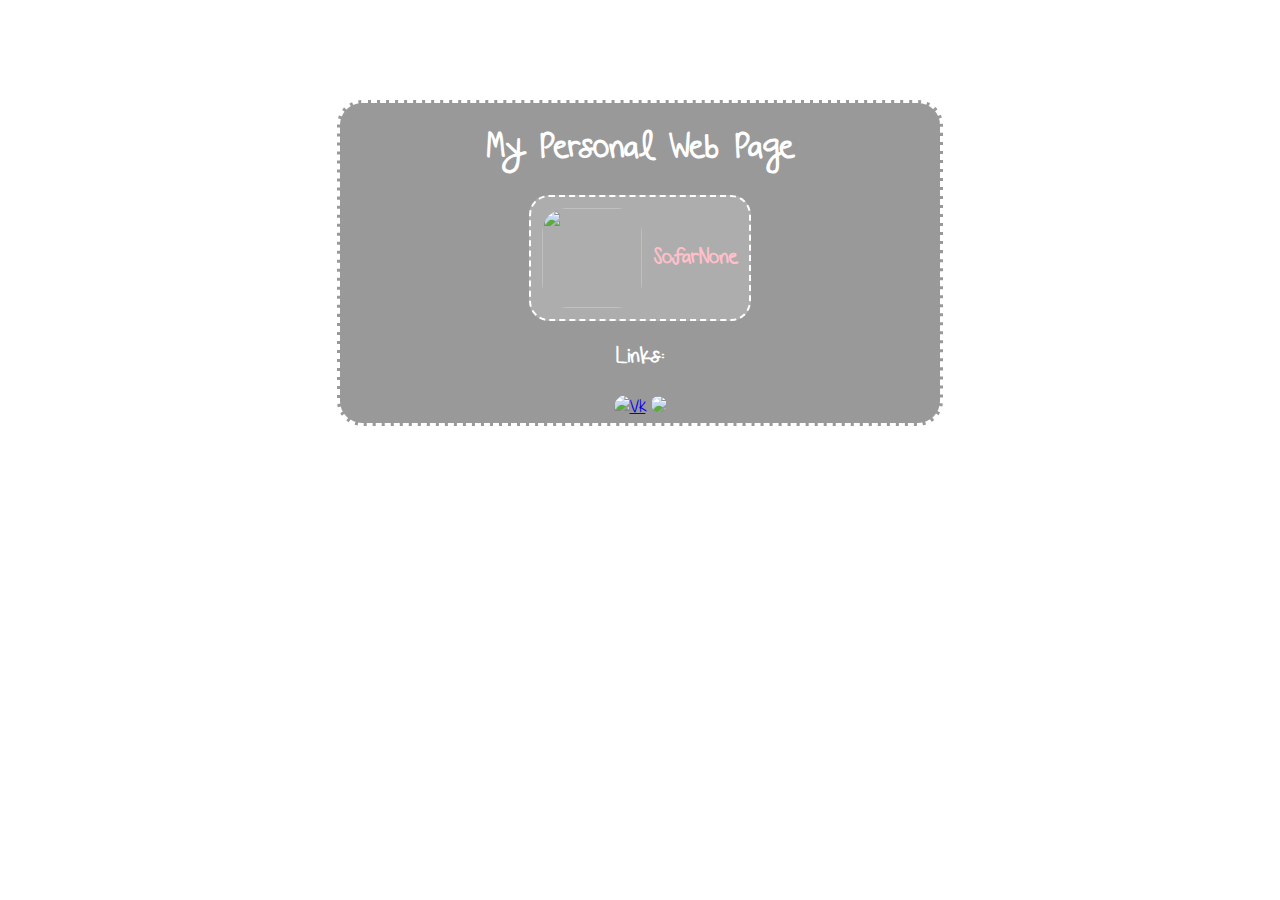
==== commit c753da8f: "Add files via upload" ====
--- a/index.html
+++ b/index.html
@@ -1,54 +1,33 @@
+<!DOCTYPE html>
 <html>
-<head>
-	<title>Report a Bug</title>
-	<style type="text/css">
-		/* apply a natural box layout model to all elements */
-		*, *:before, *:after {
-			-moz-box-sizing: border-box;
-			-webkit-box-sizing: border-box;
-			box-sizing: border-box;
-		}
-		/* add more styles here */
-	</style>
-</head>
-
-<body>
-	<header><span class="title">Report a Bug</span></header>
-	<!-- It is assumed that a POST route exists for the same URL from which this file is served. Modify the action attribute to the desired URL -->
-	<form method='POST' action='./'>
-		<p>We apologise for the inconvenience. Please describe the issue you are facing and we will get back to you with a fix.</p>
-		<fieldset>
-			<label for='issue-description'>Describe your issue below</label>
-			<textarea id='issue-description' name='issue-description'></textarea>
-		</fieldset>
-		<fieldset>
-			<label for='email'>Your email address</label>
-			<p class='helper'>Please provide your email address if you are happy for us to contact you when the bug has been fixed or in case we need additional information.</p>
-			<input type="email" id='email' name='email'>
-		</fieldset>
-		<input type="hidden" id="client-info" name="client-info" value=''>
-		<noscript>
-			<input type="hidden" id="javascript-disabled" name="javascript-disabled" value="true">
-		</noscript>
-		<button type="submit">Submit Report</button>
-	</form>
-
-	<!-- Replace the following source with your local copy -->
-	<script src="https://raw2.github.com/bestiejs/platform.js/master/platform.js"></script>
-	<script type="text/javascript">
-		var info = {
-			/* Include any other info relevant to the app here. In this case, we are including the user profile */
-			//user: JSON.parse(localStorage.UserProfile || '{}'),
-			/* platform is a global variable made available by platform.js */
-			platform: platform,
-			language: navigator.language || navigator.userLanguage,
-			viewport: {
-				width: window.innerWidth,
-				height: window.innerHeight
-			}
-		}
-		document.getElementById('client-info').value = JSON.stringify(info);
-	</script>
-</body>
-
-</html>
+	<head>
+		<title>My First Website</title>
+		<meta charset="utf-8">
+		<link rel="stylesheet" href="style.css">
+	</head>
+	
+	<body>
+		<div class="menu">
+			<center>
+				<h1>My Personal Web Page</h1>
+				<div class="info">
+					<table class="nick-tbl">
+						<tr>
+							<td><img align="middle" src="https://pp.userapi.com/c844520/v844520198/95b11/J-uHQUPiXwA.jpg"></td>
+							<td><p class="nick">SofarNone</p></td>
+						</tr>
+					</table>
+				</div>
+				<p>Links:</p>
+			</center>
+			<div class="links">
+				<table>
+					<tr>
+						<td><a href="http://vk.com/aynext"><img src="https://upload.wikimedia.org/wikipedia/commons/thumb/2/21/VK.com-logo.svg/768px-VK.com-logo.svg.png" alt="VK"></a></td>
+						<td><a href="https://steamcommunity.com/id/mynameisrainbowdash"><img src="https://image.freepik.com/free-icon/steam-logo-games-website_318-40350.jpg"></a></td>
+					</tr>
+				</table>
+			</div>
+		</div>
+	</body>
+</html>--- a/style.css
+++ b/style.css
@@ -0,0 +1,67 @@
+@font-face {
+    font-family: "BET";
+    src: url(BeautifulEveryTime.ttf) format("truetype");
+}
+
+body {
+	background: url("http://www.sharebyme.com/wp-content/uploads/2016/08/pattern_background1.png");
+	background-attachment: fixed;
+	font-family: "BET";
+	color: rgba(255,255,255,1);
+}
+
+.menu {
+	background: rgba(0,0,0,0.4);
+	margin-left: auto;
+	margin-right: auto;
+	margin-top: 100px;
+	width: 600px;
+	min-height: 300px;
+	border-radius: 25px;
+	border: 3px dashed white;
+}
+
+h1 {
+	
+}
+
+p {
+	font-size: 20px;
+	font-weight: bold;
+}
+
+.links table {
+	margin: auto;
+}
+
+.links img {
+	width: 75px;
+	border-radius: 20px;
+}
+
+.links td {
+	margin: 50px;
+}
+
+.info img {
+	width: 100px;
+	height: 100px;
+	border-radius: 25px;
+	
+}
+
+.nick-tbl {
+	border: 2px dashed white;
+	border-radius: 20px;
+	background-color: rgba(255,255,255,0.2);
+}
+
+.nick  {
+	color: pink;
+
+}
+
+.nick-tbl {
+	border-spacing: 10px;
+}
+	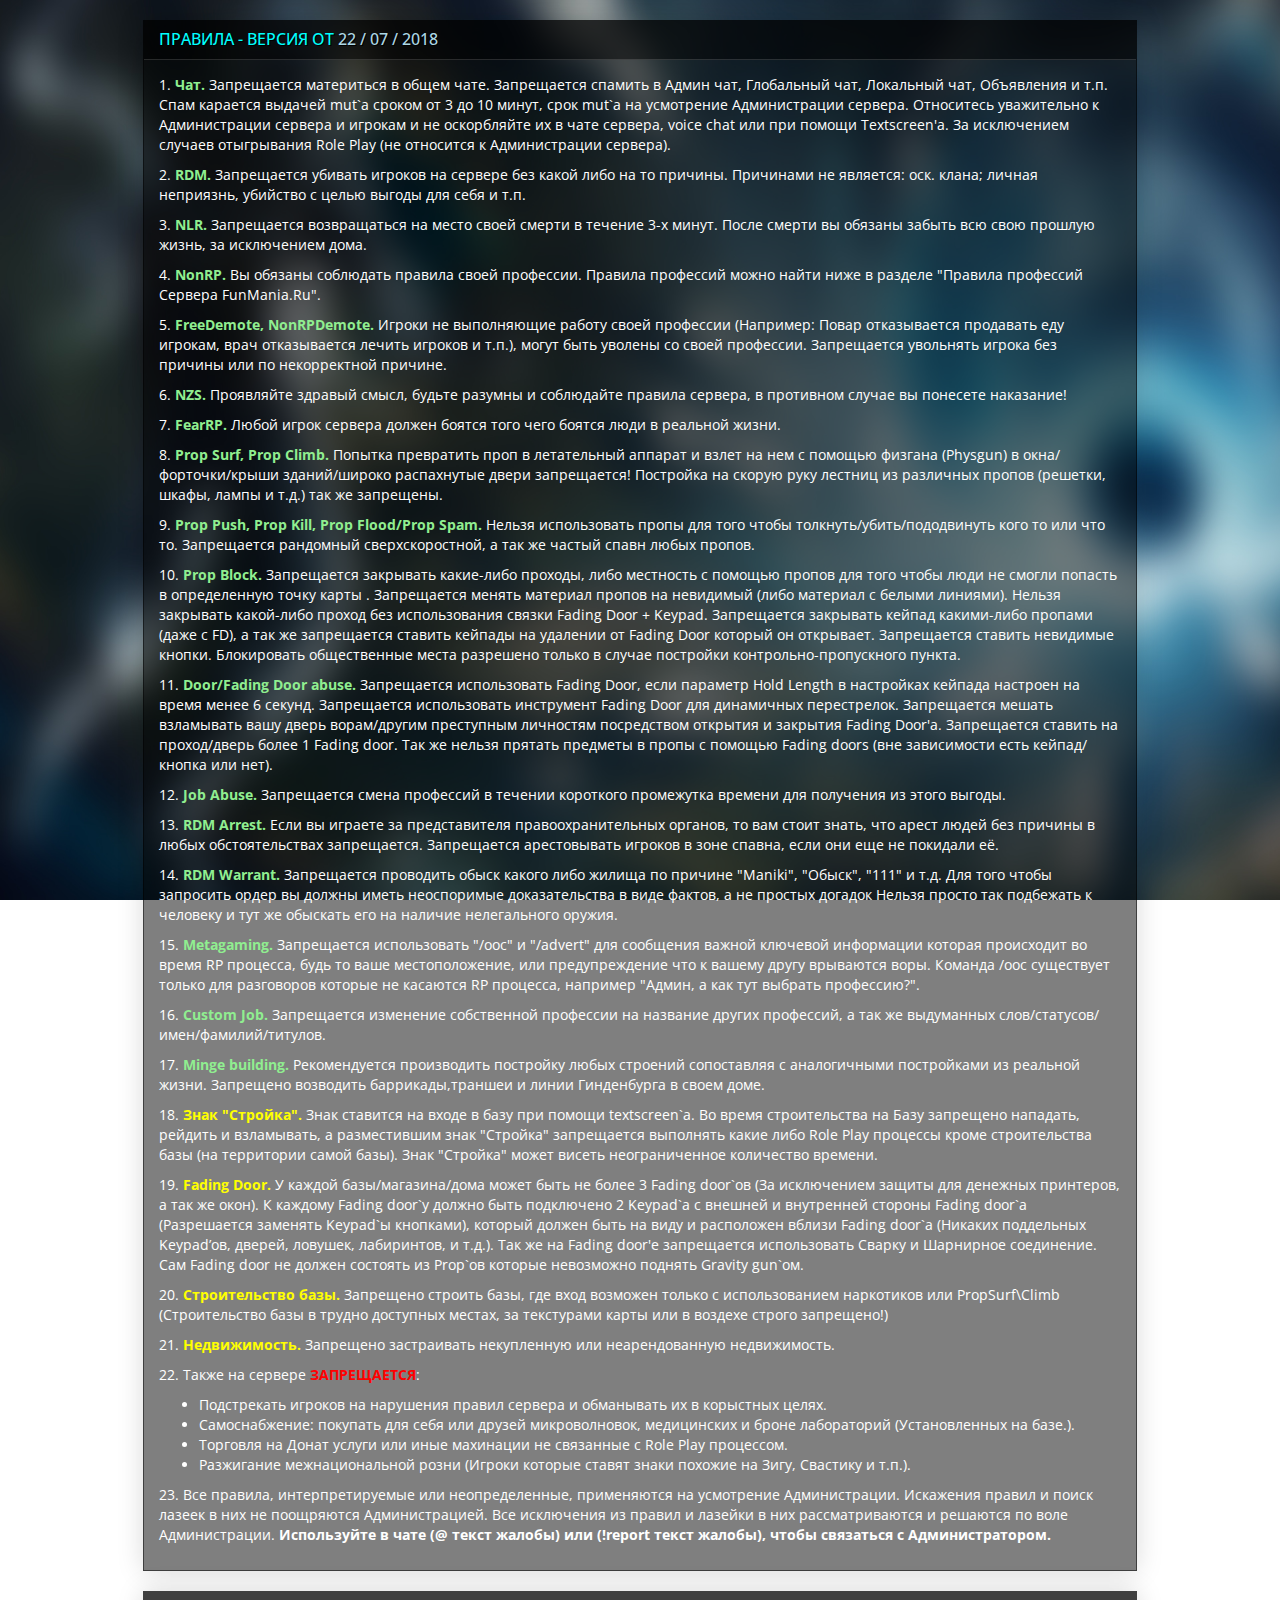
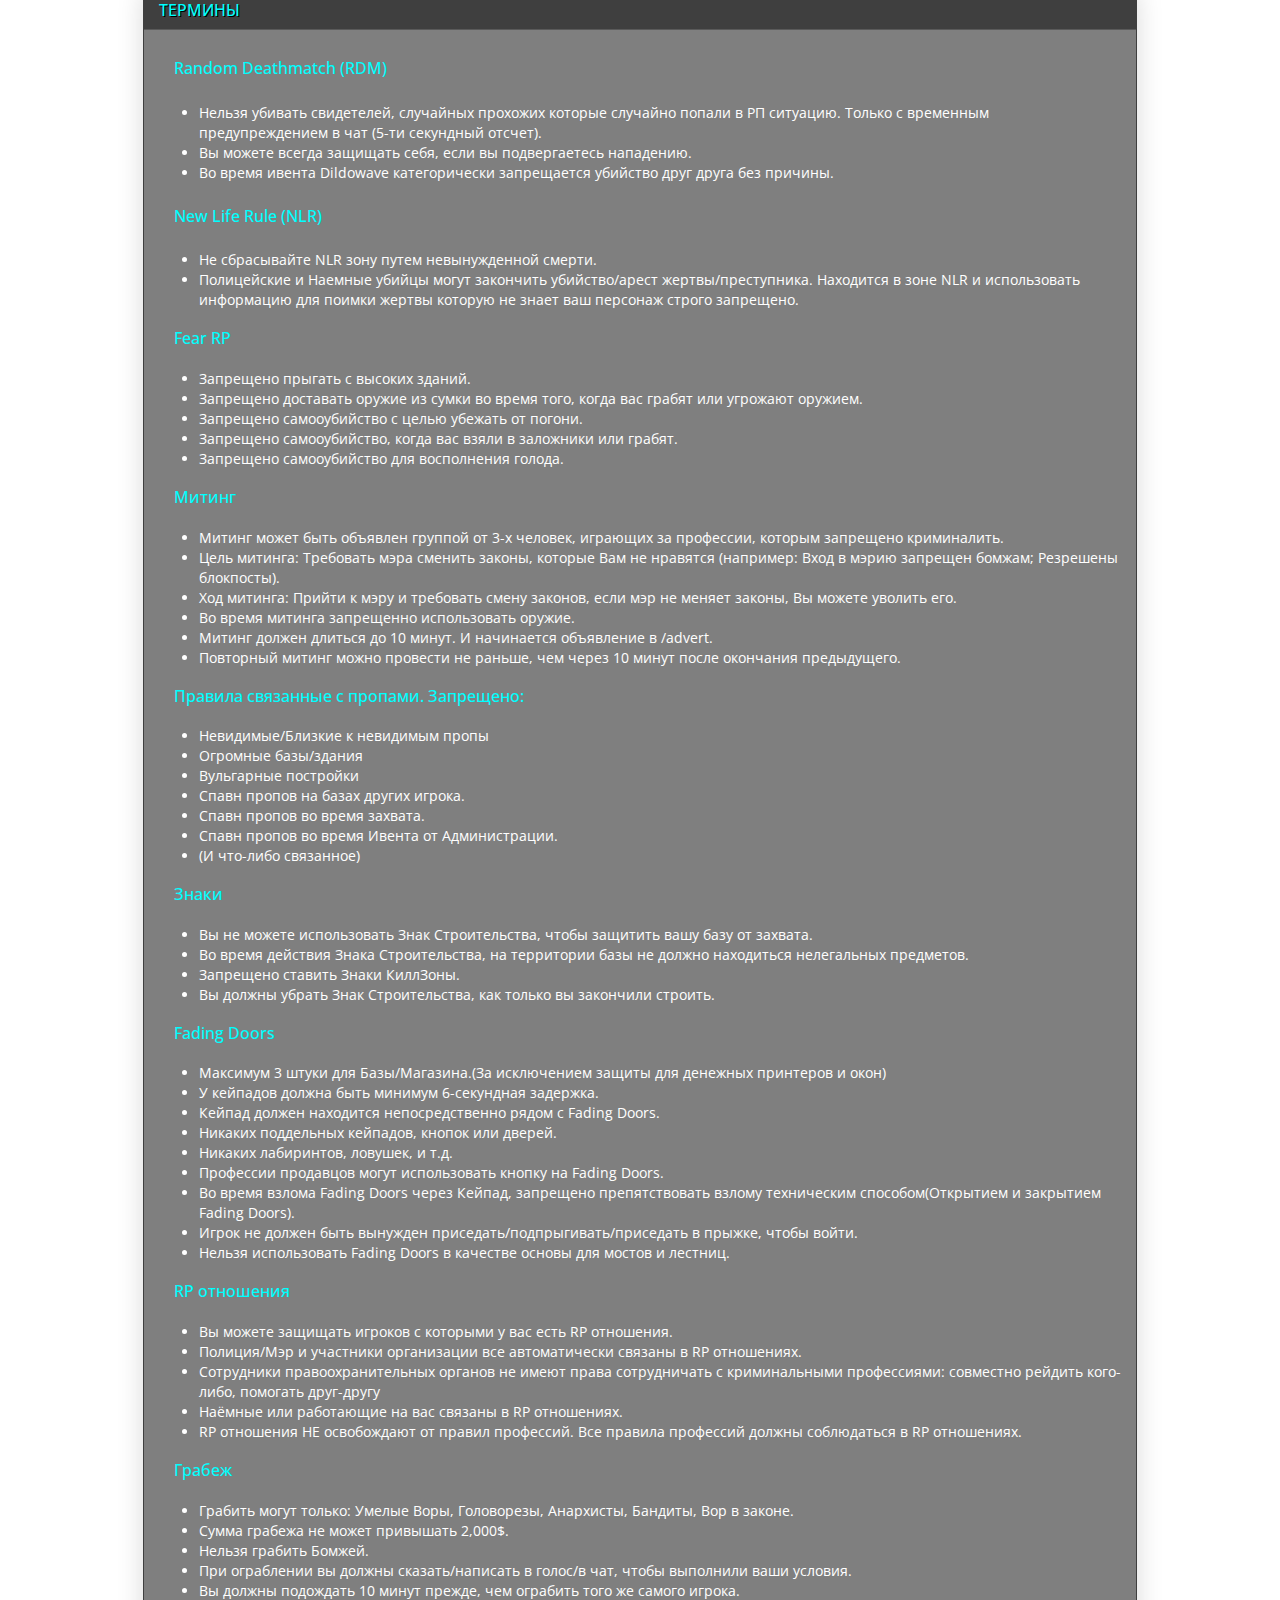
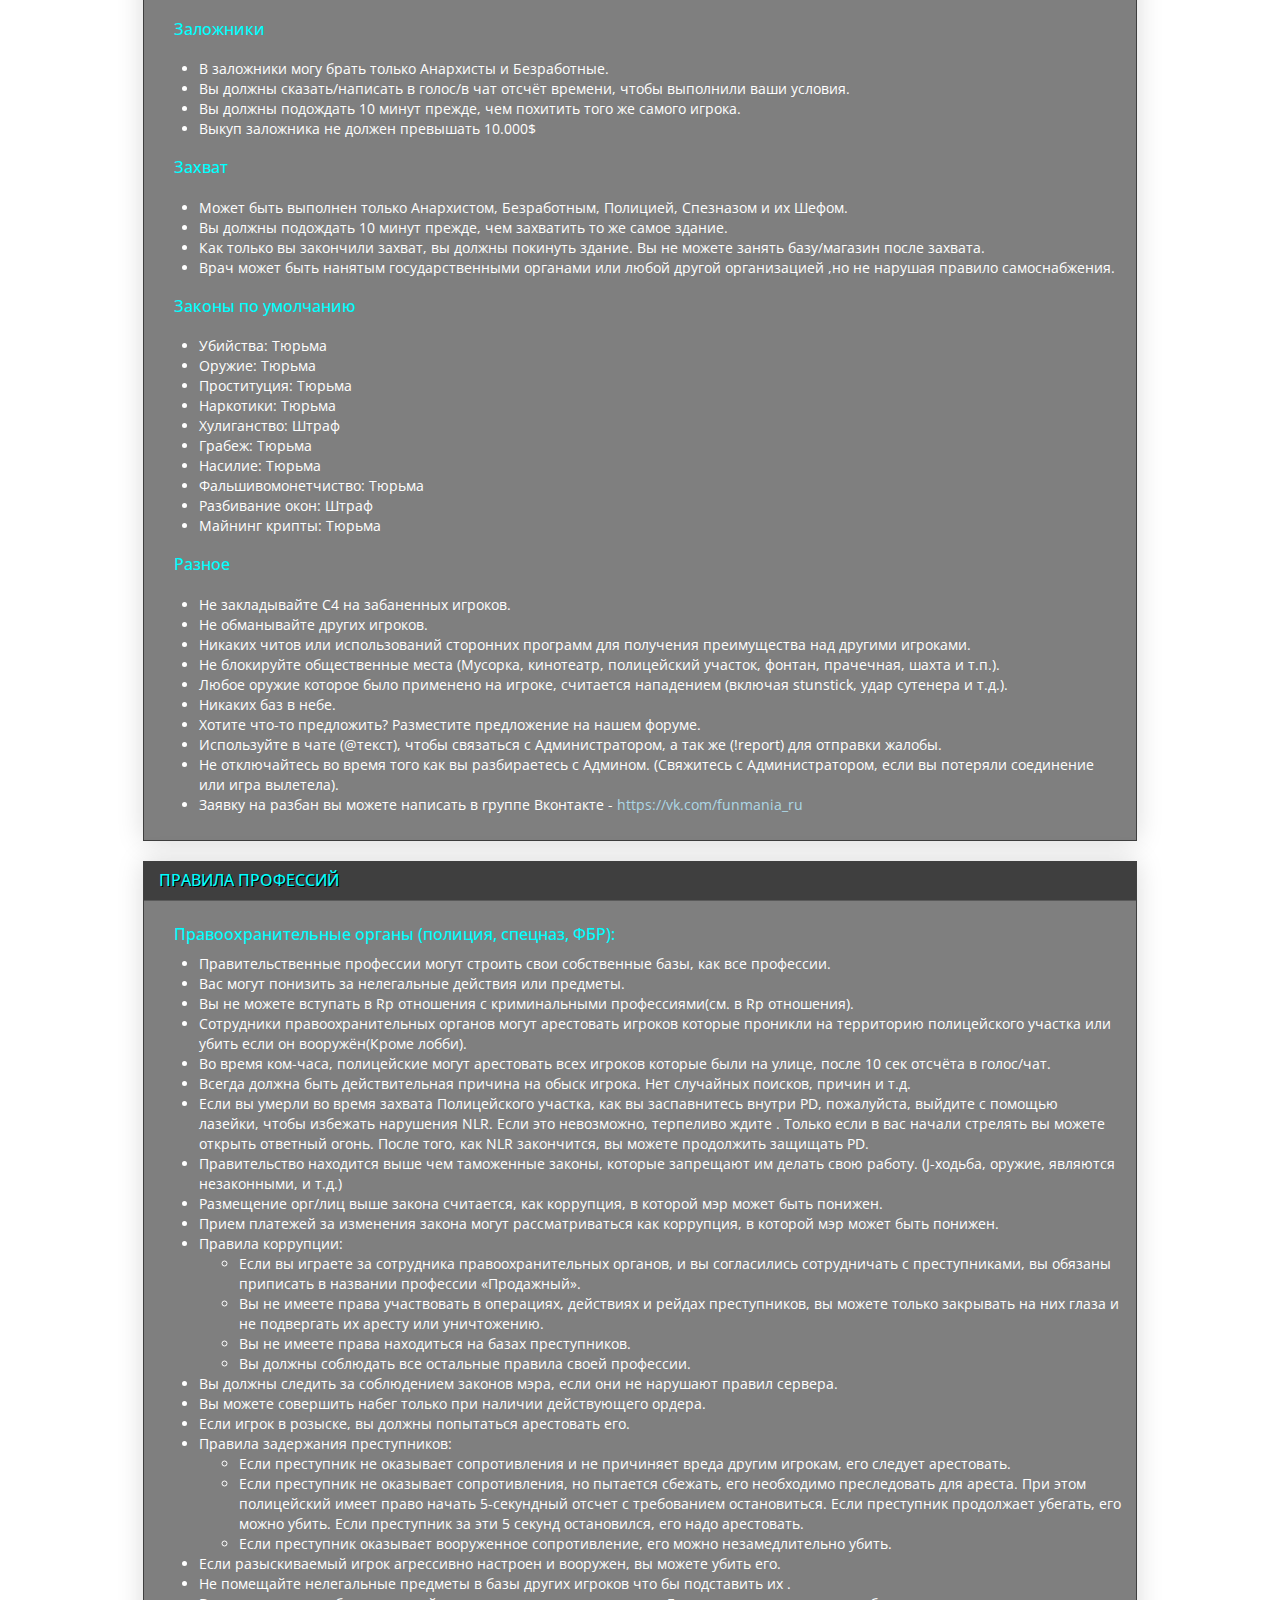
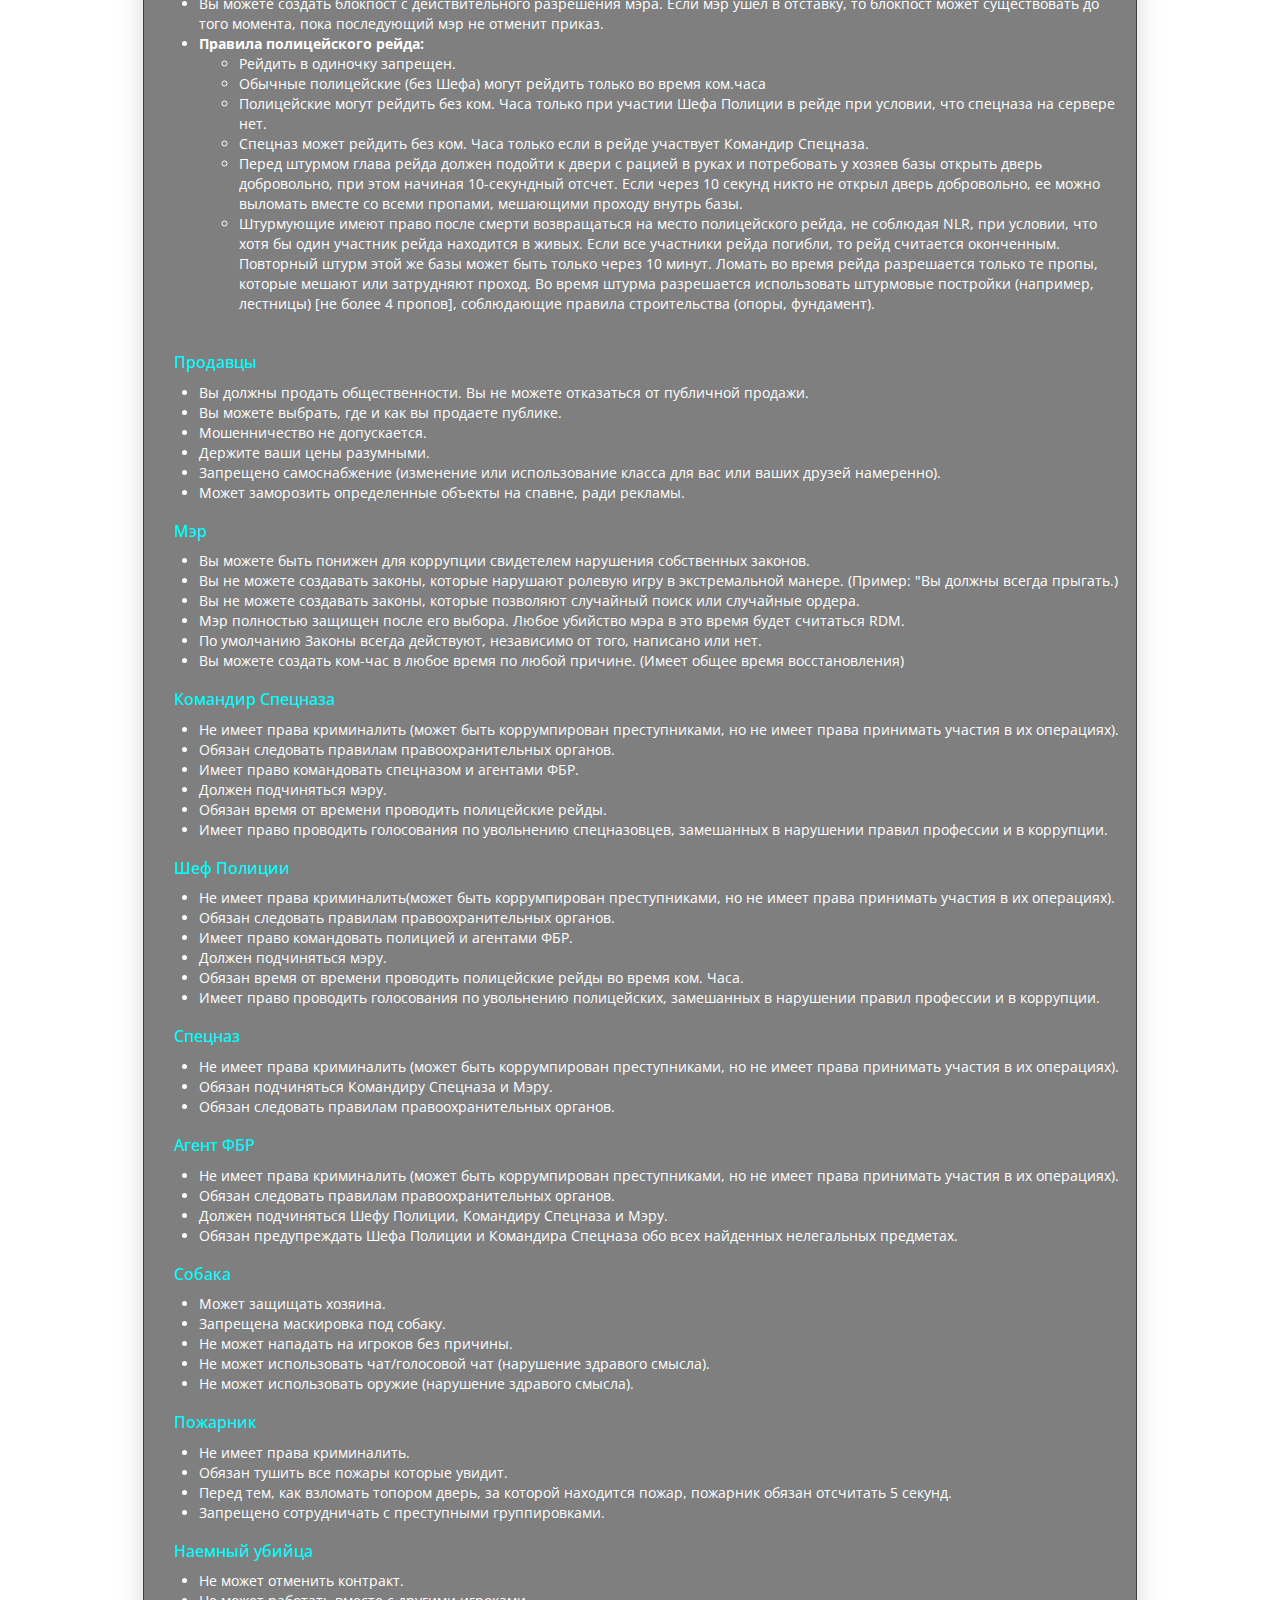
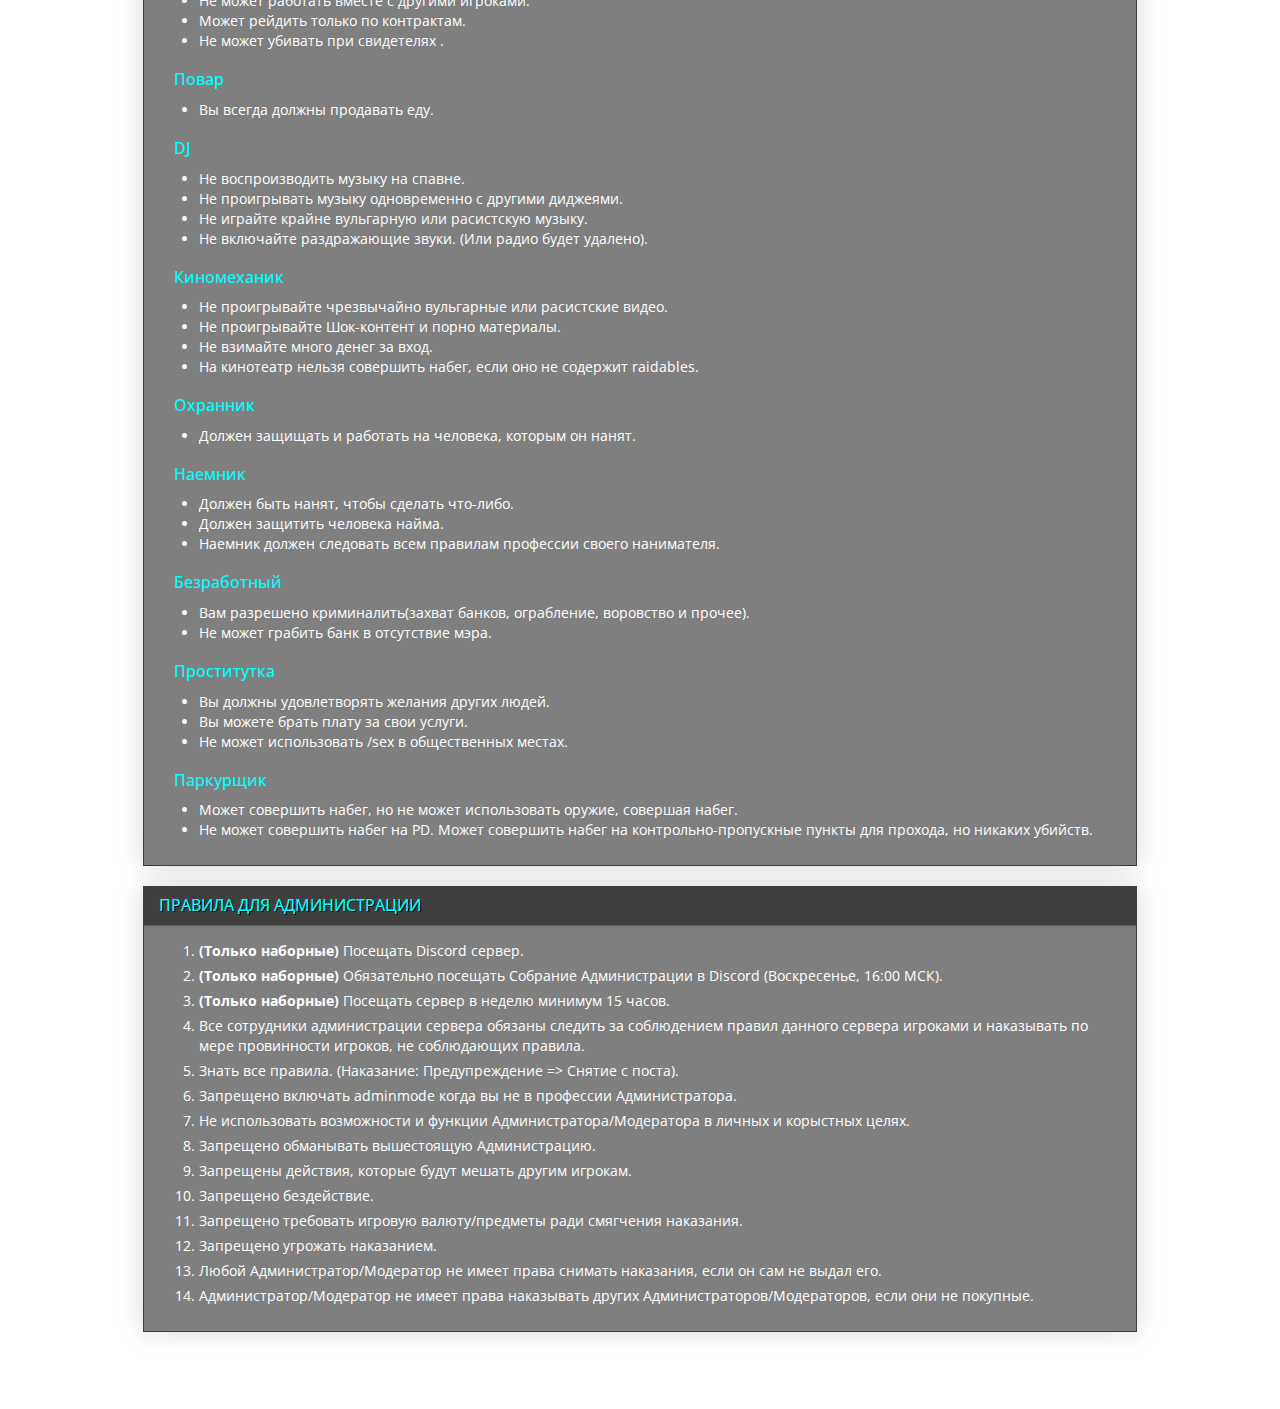
==== commit f3fadc4b: "Add files via upload" ====
--- a/index.html
+++ b/index.html
@@ -1,33 +1,562 @@
-<!DOCTYPE html>
-<html>
-	<head>
-		<title>My First Website</title>
-		<meta charset="utf-8">
-		<link rel="stylesheet" href="style.css">
-	</head>
-	
-	<body>
-		<div class="menu">
-			<center>
-				<h1>My Personal Web Page</h1>
-				<div class="info">
-					<table class="nick-tbl">
-						<tr>
-							<td><img align="middle" src="https://pp.userapi.com/c844520/v844520198/95b11/J-uHQUPiXwA.jpg"></td>
-							<td><p class="nick">SofarNone</p></td>
-						</tr>
-					</table>
-				</div>
-				<p>Links:</p>
-			</center>
-			<div class="links">
-				<table>
-					<tr>
-						<td><a href="http://vk.com/aynext"><img src="https://upload.wikimedia.org/wikipedia/commons/thumb/2/21/VK.com-logo.svg/768px-VK.com-logo.svg.png" alt="VK"></a></td>
-						<td><a href="https://steamcommunity.com/id/mynameisrainbowdash"><img src="https://image.freepik.com/free-icon/steam-logo-games-website_318-40350.jpg"></a></td>
-					</tr>
-				</table>
-			</div>
-		</div>
-	</body>
-</html>+
+<!-- saved from url=(0040)http://funmania.myarena.ru/rp/rules.html -->
+<html><head><meta http-equiv="Content-Type" content="text/html; charset=UTF-8">
+	<meta content="IE=edge" http-equiv="X-UA-Compatible">
+	
+	<meta content="IE=edge,chrome=1" http-equiv="X-UA-Compatible">
+
+	<meta content="width=device-width, initial-scale=1" name="viewport">
+
+	<title></title>
+
+	<link href="./rules_files/theme.css" rel="stylesheet" type="text/css">
+
+	<link href="./rules_files/custom.css" rel="stylesheet" type="text/css">
+
+	<link href="http://funmania.myarena.ru/rp/static/images/favicon.png" rel="shortcut icon">
+</head>
+<body>
+<style>
+	.rul {
+		color: lightgreen;
+		font-weight: bold;
+	}
+	
+	.drul {
+		color: yellow;
+		font-weight: bold;
+	}
+	body {
+		background: url(rules_files/background.jpg) center center fixed;
+		background-size: 100% 100%;
+	}
+	.panel-title {
+		color:#00ffff;
+	}
+		
+	.panel-heading {
+		font-size: 40px;
+	}
+	
+	.adm li {
+		margin-bottom: 5px;
+	}
+	
+	a {
+		color: lightblue;
+	}
+</style>
+<br>
+<div class="container">
+	<div class="panel panel-default">
+		<div class="panel-heading">
+			<h3 class="panel-title">Правила - версия от <span style="color:lightblue;">22 / 07 / 2018</h3>
+		</div>
+		<div class="panel-body">
+
+			<div>
+				<p>
+					1. <span class="rul">Чат.</span> Запрещается материться в общем чате. Запрещается спамить в Админ чат, Глобальный чат, Локальный чат, Объявления и т.п. Спам карается выдачей mut`а сроком от 3 до 10 минут, срок mut`а на усмотрение Администрации сервера. Относитесь уважительно к Администрации сервера и игрокам и не оскорбляйте их в чате сервера, voice chat или при помощи Textscreen'а. За исключением случаев отыгрывания Role Play (не относится к Администрации сервера).
+				</p>
+				<p>
+					2. <span class="rul">RDM.</span> Запрещается убивать игроков на сервере без какой либо на то причины. Причинами не является: оск. клана; личная неприязнь, убийство с целью выгоды для себя и т.п.
+				</p>
+				<p>
+					3. <span class="rul">NLR.</span> Запрещается возвращаться на место своей смерти в течение 3-х минут. После смерти вы обязаны забыть всю свою прошлую жизнь, за исключением дома.
+				</p>
+				<p>
+					4. <span class="rul">NonRP.</span> Вы обязаны соблюдать правила своей профессии. Правила профессий можно найти ниже в разделе "Правила профессий Сервера FunMania.Ru".</p>
+				<p>
+					5. <span class="rul">FreeDemote, NonRPDemote.</span> Игроки не выполняющие работу своей профессии (Например: Повар отказывается продавать еду игрокам, врач отказывается лечить игроков и т.п.), могут быть уволены со своей профессии. Запрещается увольнять игрока без причины или по некорректной причине.
+				</p>
+				<p>
+					6. <span class="rul">NZS.</span> Проявляйте здравый смысл, будьте разумны и соблюдайте правила сервера, в противном случае вы понесете наказание!
+				</p>
+				<p>
+					7. <span class="rul">FearRP.</span> Любой игрок сервера должен боятся того чего боятся люди в реальной жизни.
+				</p>
+				<p>
+					8. <span class="rul">Prop Surf, Prop Climb.</span> Попытка превратить проп в летательный аппарат и взлет на нем с помощью физгана (Physgun) в окна/форточки/крыши зданий/широко распахнутые двери запрещается! Постройка на скорую руку лестниц из различных пропов (решетки, шкафы, лампы и т.д.) так же запрещены.
+				</p>
+				<p>
+					9. <span class="rul">Prop Push, Prop Kill, Prop Flood/Prop Spam.</span> Нельзя использовать пропы для того чтобы толкнуть/убить/пододвинуть кого то или что то. Запрещается рандомный сверхскоростной, а так же частый спавн любых пропов.
+				</p>
+				<p>
+					10. <span class="rul">Prop Block.</span> Запрещается закрывать какие-либо проходы, либо местность с помощью пропов для того чтобы люди не смогли попасть в определенную точку карты . Запрещается менять материал пропов на невидимый (либо материал с белыми линиями). Нельзя закрывать какой-либо проход без использования связки Fading Door + Keypad. Запрещается закрывать кейпад какими-либо пропами (даже с FD), а так же запрещается ставить кейпады на удалении от Fading Door который он открывает. Запрещается ставить невидимые кнопки. Блокировать общественные места разрешено только в случае постройки контрольно-пропускного пункта.
+				</p>
+                <p>
+					11. <span class="rul">Door/Fading Door abuse.</span> Запрещается использовать Fading Door, если параметр Hold Length в настройках кейпада настроен на время менее 6 секунд. Запрещается использовать инструмент Fading Door для динамичных перестрелок. Запрещается мешать взламывать вашу дверь ворам/другим преступным личностям посредством открытия и закрытия Fading Door'а. Запрещается ставить на проход/дверь более 1 Fading door. Так же нельзя прятать предметы в пропы с помощью Fading doors (вне зависимости есть кейпад/кнопка или нет).
+				</p>
+				<p>
+					12. <span class="rul">Job Abuse.</span> Запрещается смена профессий в течении короткого промежутка времени для получения из этого выгоды.
+				</p>
+				<p>
+					13. <span class="rul">RDM Arrest.</span> Если вы играете за представителя правоохранительных органов, то вам стоит знать, что арест людей без причины в любых обстоятельствах запрещается.
+					Запрещается арестовывать игроков в зоне спавна, если они еще не покидали её.
+				</p>
+				<p>
+					14. <span class="rul">RDM Warrant.</span> Запрещается проводить обыск какого либо жилища по причине "Maniki", "Обыск", "111" и т.д. Для того чтобы запросить ордер вы должны иметь неоспоримые доказательства в виде фактов, а не простых догадок Нельзя просто так подбежать к человеку и тут же обыскать его на наличие нелегального оружия.
+				</p>
+				<p>
+					15. <span class="rul">Metagaming.</span> Запрещается использовать "/ooc" и "/advert" для сообщения важной ключевой информации которая происходит во время RP процесса, будь то ваше местоположение, или предупреждение что к вашему другу врываются воры. Команда /ooc существует только для разговоров которые не касаются RP процесса, например "Админ, а как тут выбрать профессию?".
+				</p>
+                <p>
+                    16. <span class="rul">Custom Job.</span> Запрещается изменение собственной профессии на название других профессий, а так же выдуманных слов/статусов/имен/фамилий/титулов.
+				</p>
+				<p>
+                    17. <span class="rul">Minge building.</span> Рекомендуется производить постройку любых строений сопоставляя с аналогичными постройками из реальной жизни. Запрещено возводить баррикады,траншеи и линии Гинденбурга в своем доме.
+				</p>
+				<p>
+                    18. <span class="drul">Знак "Стройка".</span> Знак ставится на входе в базу при помощи textscreen`а. Во время строительства на Базу запрещено нападать, рейдить и взламывать, а разместившим знак "Стройка" запрещается выполнять какие либо Role Play процессы кроме строительства базы (на территории самой базы). Знак "Стройка" может висеть неограниченное количество времени.
+				</p>
+				<p>
+                    19. <span class="drul">Fading Door.</span> У каждой базы/магазина/дома может быть не более 3 Fading door`ов (За исключением защиты для денежных принтеров, а так же окон). К каждому Fading door`у должно быть подключено 2 Keypad`а с внешней и внутренней стороны Fading door`а (Разрешается заменять Keypad`ы кнопками), который должен быть на виду и расположен вблизи Fading door`a (Никаких поддельных Keypad’ов, дверей, ловушек, лабиринтов, и т.д.). Так же на Fading door'е запрещается использовать Сварку и Шарнирное соединение. Сам Fading door не должен состоять из Prop`ов которые невозможно поднять Gravity gun`ом.
+				</p>
+				<p>
+                    20. <span class="drul">Строительство базы.</span> Запрещено строить базы, где вход возможен только с использованием наркотиков или PropSurf\Climb (Строительство базы в трудно доступных местах, за текстурами карты или в воздехе строго запрещено!)
+				</p>
+				<p>
+                    21. <span class="drul">Недвижимость.</span> Запрещено застраивать некупленную или неарендованную недвижимость.
+				</p>
+				<p>
+					22. Также на сервере <span style="color:red; font-weight: bold;">ЗАПРЕЩАЕТСЯ</span>:
+				</p>
+					<p>
+						<ul>
+							<li>Подстрекать игроков на нарушения правил сервера и обманывать их в корыстных целях.</li>
+							<li>Самоснабжение: покупать для себя или друзей микроволновок, медицинских и броне лабораторий (Установленных на базе.).</li>
+							<li>Торговля на Донат услуги или иные махинации не связанные с Role Play процессом.</li>
+							<li>Разжигание межнациональной розни (Игроки которые ставят знаки похожие на Зигу, Свастику и т.п.).</li>
+						</ul>
+					</p>
+				<p>
+					23. Все правила, интерпретируемые или неопределенные, применяются на усмотрение Администрации. Искажения правил и поиск лазеек в них не поощряются Администрацией. Все исключения из правил и лазейки в них рассматриваются и решаются по воле Администрации. 
+					<b>Используйте в чате (@ текст жалобы) или (!report текст жалобы), чтобы связаться с Администратором.</b>
+				</p>
+			</div>
+		</div>
+	</div>
+</div>
+<div class="container">
+	<div class="panel panel-default">
+		<div class="panel-heading">
+			<h3 class="panel-title">Термины</h3>
+		</div>
+		<div class="panel-body">
+			<div class="panel-body">
+				<h3 class="panel-title">Random Deathmatch (RDM)</h3>
+			</div>
+				<p style="color:#00ffff;">
+					<ul >
+						<li>Нельзя убивать свидетелей, случайных прохожих которые случайно попали в РП ситуацию. Только с временным предупреждением в чат (5-ти секундный отсчет).</li>
+						<li>Вы можете всегда защищать себя, если вы подвергаетесь нападению.</li>
+						<li>Во время ивента Dildowave категорически запрещается убийство друг друга без причины.</li>
+					</ul>
+				</p>
+			<div class="panel-body">
+				<h3 class="panel-title">New Life Rule (NLR)</h3>
+			</div>
+				<p style="color:#00ffff;">
+					<ul>
+						<li>Не сбрасывайте NLR зону путем невынужденной смерти.</li>
+						<li>Полицейские и Наемные убийцы могут закончить убийство/арест жертвы/преступника. Находится в зоне NLR и использовать информацию для поимки жертвы которую не знает ваш персонаж строго запрещено.</li>
+					</ul>
+				</p>
+		<div class="panel-heading">
+		    <h3 class="panel-title">
+			    <span style="color:#00ffff;">Fear RP</h3>
+		</div>
+				<p style="color:#00ffff;">
+					<ul >
+						<li>Запрещено прыгать с высоких зданий.</li>
+						<li>Запрещено доставать оружие из сумки во время того, когда вас грабят или угрожают оружием.</li>
+						<li>Запрещено самооубийство с целью убежать от погони.</li>
+						<li>Запрещено самооубийство, когда вас взяли в заложники или грабят.</li>
+						<li>Запрещено самооубийство для восполнения голода.</li>
+					</ul>
+				</p>
+					
+		<div class="panel-heading">
+			<h3 class="panel-title">Митинг</h3>
+		</div>
+			<p style="color:#00ffff;">
+				<ul>
+				<li>Митинг может быть объявлен группой от 3-х человек, играющих за профессии, которым запрещено криминалить.
+				<li>Цель митинга: Требовать мэра сменить законы, которые Вам не нравятся (например: Вход в мэрию запрещен бомжам; Резрешены блокпосты).
+				<li>Ход митинга: Прийти к мэру и требовать смену законов, если мэр не меняет законы, Вы можете уволить его.
+				<li>Во время митинга запрещенно использовать оружие.
+				<li>Митинг должен длиться до 10 минут. И начинается объявление в /advert.
+				<li>Повторный митинг можно провести не раньше, чем через 10 минут после окончания предыдущего.
+				</ul>
+			</p>
+		
+		<div class="panel-heading">
+			<h3 class="panel-title">Правила связанные с пропами. Запрещено:</h3>
+		</div>
+				<p style="color:#00ffff;">
+					<ul >
+						<li>Невидимые/Близкие к невидимым пропы</li>
+						<li>Огромные базы/здания</li>
+						<li>Вульгарные постройки</li>
+						<li>Спавн пропов на базах других игрока.</li>
+						<li>Спавн пропов во время захвата.</li>
+						<li>Спавн пропов во время Ивента от Администрации.</li>
+						<li>(И что-либо связанное)</li>
+					</ul>
+				</p>
+
+		<div class="panel-heading">
+			<h3 class="panel-title">Знаки</h3>
+		</div>
+				<p style="color:#00ffff;">
+					<ul >
+					<li>Вы не можете использовать Знак Строительства, чтобы защитить вашу базу от захвата.
+					<li>Во время действия Знака Строительства, на территории базы не должно находиться нелегальных предметов.
+					<li>Запрещено ставить Знаки КиллЗоны.
+					<li>Вы должны убрать Знак Строительства, как только вы закончили строить.
+					</ul>
+				</p>
+		<div class="panel-heading">
+			<h3 class="panel-title">Fading Doors</h3>
+		</div>
+				<p style="color:#00ffff;">
+					<ul >
+					<li>Максимум 3 штуки для Базы/Магазина.(За исключением защиты для денежных принтеров и окон)</li>
+					<li>У кейпадов должна быть минимум 6-секундная задержка.</li>
+					<li>Кейпад должен находится непосредственно рядом с Fading Doors.</li>
+					<li>Никаких поддельных кейпадов, кнопок или дверей.</li>
+					<li>Никаких лабиринтов, ловушек, и т.д.</li>
+					<li>Профессии продавцов могут использовать кнопку на Fading Doors.</li>
+					<li>Во время взлома Fading Doors через Кейпад, запрещено препятствовать взлому техническим способом(Открытием и закрытием Fading Doors).</li>
+					<li>Игрок не должен быть вынужден приседать/подпрыгивать/приседать в прыжке, чтобы войти.</li>
+					<li>Нельзя использовать Fading Doors в качестве основы для мостов и лестниц.</li>
+					</ul>
+				</p>
+		<div class="panel-heading">
+			<h3 class="panel-title">RP отношения</h3>
+		</div>
+				<p style="color:#00ffff;">
+					<ul >
+					<li>Вы можете защищать игроков с которыми у вас есть RP отношения.</li>
+					<li>Полиция/Мэр и участники организации все автоматически связаны в RP отношениях.</li>
+					<li>Сотрудники правоохранительных органов не имеют права сотрудничать с криминальными профессиями: совместно рейдить кого-либо, помогать друг-другу</li>
+					<li>Наёмные или работающие на вас связаны в RP отношениях.</li>
+					<li>RP отношения НЕ освобождают от правил профессий. Все правила профессий должны соблюдаться в RP отношениях.</li>
+					</ul>
+				</p>
+		<div class="panel-heading">
+			<h3 class="panel-title">Грабеж</h3>
+		</div>
+				<p style="color:#00ffff;">
+					<ul >
+					<li>Грабить могут только: Умелые Воры, Головорезы, Анархисты, Бандиты, Вор в законе.</li>
+					<li>Сумма грабежа не может привышать 2,000$.</li>
+					<li>Нельзя грабить Бомжей.</li>
+					<li>При ограблении вы должны сказать/написать в голос/в чат, чтобы выполнили ваши условия.</li>
+					<li>Вы должны подождать 10 минут прежде, чем ограбить того же самого игрока.</li>
+					</ul>
+				</p>
+		<div class="panel-heading">
+			<h3 class="panel-title">Заложники</h3>
+		</div>
+				<p style="color:#00ffff;">
+					<ul >
+					<li>В заложники могу брать только Анархисты и Безработные.</li>
+					<li>Вы должны сказать/написать в голос/в чат отсчёт времени, чтобы выполнили ваши условия.</li>
+					<li>Вы должны подождать 10 минут прежде, чем похитить того же самого игрока.</li>
+					<li>Выкуп заложника не должен превышать 10.000$</li>
+					</ul>
+				</p>
+		<div class="panel-heading">
+			<h3 class="panel-title">Захват</h3>
+		</div>
+				<p style="color:#00ffff;">
+					<ul >
+					<li>Может быть выполнен только Анархистом, Безработным, Полицией, Спезназом и их Шефом.</li>
+					<li>Вы должны подождать 10 минут прежде, чем захватить то же самое здание.</li>
+					<li>Как только вы закончили захват, вы должны покинуть здание. Вы не можете занять базу/магазин после захвата.</li>
+					<li>Врач может быть нанятым государственными органами или любой другой организацией ,но не нарушая правило самоснабжения.</li>
+					</ul>
+				</p>
+		<div class="panel-heading">
+			<h3 class="panel-title">Законы по умолчанию</h3>
+		</div>
+				<p style="color:#00ffff;">
+					<ul >
+						<li>Убийства: Тюрьма</li>
+						<li>Оружие: Тюрьма</li>
+						<li>Проституция: Тюрьма</li>
+						<li>Наркотики: Тюрьма</li>
+						<li>Хулиганство: Штраф</li>
+						<li>Грабеж: Тюрьма</li>
+						<li>Насилие: Тюрьма</li>
+						<li>Фальшивомонетчиство: Тюрьма</li>
+						<li>Разбивание окон: Штраф</li>
+						<li>Майнинг крипты: Тюрьма</li>
+					</ul>
+				</p>
+
+		<div class="panel-heading">
+			<h3 class="panel-title">Разное</h3>
+		</div>
+				<p style="color:#00ffff;">
+					<ul>
+						<li>Не закладывайте C4 на забаненных игроков.</li>
+						<li>Не обманывайте других игроков.</li>
+						<li>Никаких читов или использований сторонних программ для получения преимущества над другими игроками.</li>
+						<li>Не блокируйте общественные места (Мусорка, кинотеатр, полицейский участок, фонтан, прачечная, шахта и т.п.).</li>
+						<li>Любое оружие которое было применено на игроке, считается нападением (включая stunstick, удар сутенера и т.д.).</li>
+						<li>Никаких баз в небе.</li>
+						<li>Хотите что-то предложить? Разместите предложение на нашем форуме.</li>
+						<li>Используйте в чате (@текст), чтобы связаться с Администратором, а так же (!report) для отправки жалобы.</li>		
+						<li>Не отключайтесь во время того как вы разбираетесь с Админом. (Свяжитесь с Администратором, если вы потеряли соединение или игра вылетела).</li>
+						<li>Заявку на разбан вы можете написать в группе Вконтакте - <a href="https://vk.com/funmania_ru">https://vk.com/funmania_ru</a></li>
+					</ul>
+				</p>
+			</div>
+		</div>
+	</div>
+
+<div class="container">
+	<div class="panel panel-default">
+		<div class="panel-heading">
+			<h3 class="panel-title">Правила Профессий</h3>
+		</div>
+		<div class="panel-body">
+			<div class="panel-heading">
+				<h3 class="panel-title">Правоохранительные органы (полиция, спецназ, ФБР):</h3>
+			</div>
+				<ul>
+					<li>Правительственные профессии могут строить свои собственные базы, как все профессии.</li>
+					<li>Вас могут понизить за нелегальные действия или предметы.</li>
+					<li>Вы не можете вступать в Rp отношения с криминальными профессиями(см. в Rp отношения).</li>
+					<li>Сотрудники правоохранительных органов могут арестовать игроков которые проникли на территорию полицейского участка или убить если он вооружён(Кроме лобби).</li>
+					<li>Во время ком-часа, полицейские могут арестовать всех игроков которые были на улице, после 10 сек отсчёта в голос/чат.</li>
+					<li>Всегда должна быть действительная причина на обыск игрока. Нет случайных поисков, причин и т.д.</li>
+					<li>Если вы умерли во время захвата Полицейского участка, как вы заспавнитесь внутри PD, пожалуйста, выйдите с помощью лазейки, чтобы избежать нарушения NLR. Если это невозможно, терпеливо ждите . Только если в вас начали стрелять вы можете&nbsp; открыть ответный огонь. После того, как NLR закончится, вы можете продолжить защищать PD.</li>
+					<li>Правительство находится выше чем таможенные законы, которые запрещают им делать свою работу. (J-ходьба, оружие, являются незаконными, и т.д.)</li>
+					<li>Размещение орг/лиц выше закона считается, как коррупция, в которой мэр может быть понижен.</li>
+					<li>Прием платежей за изменения закона могут рассматриваться как коррупция, в которой мэр может быть понижен.</li>
+					<li>Правила коррупции:
+						<ul>
+							<li>Если вы играете за сотрудника правоохранительных органов, и вы согласились сотрудничать с преступниками, вы обязаны приписать в названии профессии «Продажный».</li>
+							<li>Вы не имеете права участвовать в операциях, действиях и рейдах преступников, вы можете только закрывать на них глаза и не подвергать их аресту или уничтожению.</li>
+							<li>Вы не имеете права находиться на базах преступников.</li>
+							<li>Вы должны соблюдать все остальные правила своей профессии.</li>
+						</ul>
+					</li>
+					<li>Вы должны следить за соблюдением законов мэра, если они не нарушают правил сервера.</li>
+					<li>Вы можете совершить набег только при наличии действующего ордера.</li>
+					<li>Если игрок в розыске, вы должны попытаться арестовать его.</li>
+					<li>Правила задержания преступников:
+						<ul>
+							<li>Если преступник не оказывает сопротивления и не причиняет вреда другим игрокам, его следует арестовать.</li>
+							<li>Если преступник не оказывает сопротивления, но пытается сбежать, его необходимо преследовать для ареста. При этом полицейский имеет право начать 5-секундный отсчет с требованием остановиться. Если преступник продолжает убегать, его можно убить. Если преступник за эти 5 секунд остановился, его надо арестовать.</li>
+							<li>Если преступник оказывает вооруженное сопротивление, его можно незамедлительно убить.</li>
+						</ul>
+					</li>
+					<li>Если разыскиваемый игрок агрессивно настроен и вооружен, вы можете убить его.</li>
+					<li>Не помещайте нелегальные предметы в базы других игроков что бы подставить их .</li>
+					<li>Вы можете создать блокпост с действительного разрешения мэра. Если мэр ушел в отставку, то блокпост может существовать до того момента, пока последующий мэр не отменит приказ.</li>
+					<li><b>Правила полицейского рейда:</b>
+						<ul>
+							<li>Рейдить в одиночку запрещен.</li>
+							<li>Обычные полицейские (без Шефа) могут рейдить только во время ком.часа</li>
+							<li>Полицейские могут рейдить без ком. Часа только при участии Шефа Полиции в рейде при условии, что спецназа на сервере нет.</li>
+							<li>Спецназ может рейдить без ком. Часа только если в рейде участвует Командир Спецназа.</li>
+							<li>Перед штурмом глава рейда должен подойти к двери с рацией в руках и потребовать у хозяев базы открыть дверь добровольно, при этом начиная 10-секундный отсчет. Если через 10 секунд никто не открыл дверь добровольно, ее можно выломать вместе со всеми пропами, мешающими проходу внутрь базы.</li>
+							<li>Штурмующие имеют право после смерти возвращаться на место полицейского рейда, не соблюдая NLR, при условии, что хотя бы один участник рейда находится в живых. Если все участники рейда погибли, то рейд считается оконченным. Повторный штурм этой же базы может быть только через 10 минут. Ломать во время рейда разрешается только те пропы, которые мешают или затрудняют проход. Во время штурма разрешается использовать штурмовые постройки (например, лестницы) [не более 4 пропов], соблюдающие правила строительства (опоры, фундамент).</li>
+						</ul>
+					</li>
+				</ul>
+			<br>
+		<div class="panel-heading">
+			<h3 class="panel-title">Продавцы</h3>
+		</div>
+			<ul>
+				<li>Вы должны продать общественности. Вы не можете отказаться от публичной продажи.</li>
+				<li>Вы можете выбрать, где и как вы продаете публике.</li>
+				<li>Мошенничество не допускается.</li>
+				<li>Держите ваши цены разумными.</li>
+				<li>Запрещено самоснабжение (изменение или использование класса для вас или ваших друзей намеренно).</li>
+				<li>Может заморозить определенные объекты на спавне, ради рекламы.</li>
+			</ul>
+		<div class="panel-heading">
+			<h3 class="panel-title">Мэр</h3>
+		</div>
+			<ul>
+				<li>Вы можете быть понижен для коррупции свидетелем нарушения собственных законов.</li>
+				<li>Вы не можете создавать законы, которые нарушают ролевую игру в экстремальной манере. (Пример: "Вы должны всегда прыгать.)</li>
+				<li>Вы не можете создавать законы, которые позволяют случайный поиск или случайные ордера.</li>
+				<li>Мэр полностью защищен после его выбора. Любое убийство мэра в это время будет считаться RDM.</li>
+				<li>По умолчанию Законы всегда действуют, независимо от того, написано или нет.</li>
+				<li>Вы можете создать ком-час в любое время по любой причине. (Имеет общее время восстановления)</li>
+			</ul>
+		<div class="panel-heading">
+			<h3 class="panel-title">Командир Спецназа</h3>
+		</div>
+			<ul>
+				<li>Не имеет права криминалить (может быть коррумпирован преступниками, но не имеет права принимать участия в их операциях).</li>
+				<li>Обязан следовать правилам правоохранительных органов.</li>
+				<li>Имеет право командовать спецназом и агентами ФБР.</li>
+				<li>Должен подчиняться мэру.</li>
+				<li>Обязан время от времени проводить полицейские рейды.</li>
+				<li>Имеет право проводить голосования по увольнению спецназовцев, замешанных в нарушении правил профессии и в коррупции.</li>
+			</ul>	
+		<div class="panel-heading">
+			<h3 class="panel-title">Шеф Полиции</h3>
+		</div>
+			<ul>
+				<li>Не имеет права криминалить(может быть коррумпирован преступниками, но не имеет права принимать участия в их операциях).</li>
+				<li>Обязан следовать правилам правоохранительных органов.</li>
+				<li>Имеет право командовать полицией и агентами ФБР.</li>
+				<li>Должен подчиняться мэру.</li>
+				<li>Обязан время от времени проводить полицейские рейды во время ком. Часа.</li>
+				<li>Имеет право проводить голосования по увольнению полицейских, замешанных в нарушении правил профессии и в коррупции.</li>
+			</ul>	
+		<div class="panel-heading">
+			<h3 class="panel-title">Спецназ</h3>
+		</div>
+			<ul>
+				<li>Не имеет права криминалить (может быть коррумпирован преступниками, но не имеет права принимать участия в их операциях). </li>
+				<li>Обязан подчиняться Командиру Спецназа и Мэру.</li>
+				<li>Обязан следовать правилам правоохранительных органов.</li>
+				<p>
+			</ul>
+		</p><div class="panel-heading">
+			<h3 class="panel-title">Агент ФБР</h3>
+		</div>
+			<ul>
+				<li>Не имеет права криминалить (может быть коррумпирован преступниками, но не имеет права принимать участия в их операциях).</li>
+				<li>Обязан следовать правилам правоохранительных органов.</li>
+				<li>Должен подчиняться Шефу Полиции, Командиру Спецназа и Мэру.</li>
+				<li>Обязан предупреждать Шефа Полиции и Командира Спецназа обо всех найденных нелегальных предметах.</li>
+			</ul>
+		<div class="panel-heading">
+			<h3 class="panel-title">Собака</h3>
+		</div>
+			<ul>
+				<li> Может защищать хозяина.</li>
+				<li>Запрещена маскировка под собаку.</li>
+				<li>Не может нападать на игроков без причины.</li>
+				<li>Не может использовать чат/голосовой чат (нарушение здравого смысла).</li>
+				<li>Не может использовать оружие (нарушение здравого смысла).</li>
+			</ul>
+		<div class="panel-heading">
+			<h3 class="panel-title">Пожарник</h3>
+		</div>
+			<ul>
+				<li>Не имеет права криминалить.</li>
+				<li>Обязан тушить все пожары которые увидит.</li>
+				<li>Перед тем, как взломать топором дверь, за которой находится пожар, пожарник обязан отсчитать 5 секунд.</li>
+				<li>Запрещено сотрудничать с преступными группировками.</li>
+			</ul>
+		<div class="panel-heading">
+			<h3 class="panel-title">Наемный убийца</h3>
+		</div>
+			<ul>
+				<li>Не может отменить контракт.</li>
+				<li>Не может работать вместе с другими игроками.</li>
+				<li>Может рейдить только по контрактам.</li>
+				<li>Не может убивать при свидетелях .</li>
+			</ul>
+		<div class="panel-heading">
+			<h3 class="panel-title">Повар</h3>
+		</div>
+			<ul>
+				<li>Вы всегда должны продавать еду.</li>
+			</ul>
+		<div class="panel-heading">
+			<h3 class="panel-title">DJ</h3>
+		</div>
+			<ul>
+				<li>Не воспроизводить музыку на спавне.</li>
+				<li>Не проигрывать музыку одновременно с другими диджеями.</li>
+				<li>Не играйте крайне вульгарную или расистскую музыку.</li>
+				<li>Не включайте раздражающие звуки. (Или радио будет удалено).</li>
+			</ul>
+		<div class="panel-heading">
+			<h3 class="panel-title">Киномеханик</h3>
+		</div>
+			<ul>
+				<li>Не проигрывайте чрезвычайно вульгарные или расистские видео.</li>
+				<li>Не проигрывайте Шок-контент и порно материалы.</li>
+				<li>Не взимайте много денег за вход.</li>
+				<li>На кинотеатр нельзя совершить набег, если оно не содержит raidables.</li>
+			</ul>
+		<div class="panel-heading">
+			<h3 class="panel-title">Охранник</h3>
+		</div>
+			<ul>
+				<li>Должен защищать и работать на человека, которым он нанят.</li>
+			</ul>
+		<div class="panel-heading">
+			<h3 class="panel-title">Наемник</h3>
+		</div>
+			<ul>
+				<li>Должен быть нанят, чтобы сделать что-либо.</li>
+				<li>Должен защитить человека найма.</li>
+				<li>Наемник должен следовать всем правилам профессии своего нанимателя.</li>
+			</ul>
+		<div class="panel-heading">
+			<h3 class="panel-title">Безработный</h3>
+		</div>
+			<ul>
+				<li>Вам разрешено криминалить(захват банков, ограбление, воровство и прочее).</li>
+				<li>Не может грабить банк в отсутствие мэра.</li>
+			</ul>
+		<div class="panel-heading">
+			<h3 class="panel-title">Проститутка</h3>
+		</div>
+			<ul>
+				<li>Вы должны удовлетворять желания других людей.</li>
+				<li>Вы можете брать плату за свои услуги.</li>
+				<li>Не может использовать /sex в общественных местах.</li>
+			</ul>
+		<div class="panel-heading">
+			<h3 class="panel-title">Паркурщик</h3>
+		</div>
+			<ul>
+				<li>Может совершить набег, но не может использовать оружие, совершая набег.</li>
+				<li>Не может совершить набег на PD. Может совершить набег на контрольно-пропускные пункты для прохода, но никаких убийств.</li>
+			</ul>
+		</div>
+	</div>
+</div>
+
+<div class="container">
+	<div class="panel panel-default">
+		<div class="panel-heading">
+			<h3 class="panel-title">Правила для Администрации</h3>
+		</div>
+		<div class="panel-body">
+			<ol class="adm">
+				<li><b>(Только наборные)</b> Посещать Discord сервер.</li>
+				<li><b>(Только наборные)</b> Обязательно посещать Собрание Администрации в Discord (Воскресенье, 16:00 МСК).</li>
+				<li><b>(Только наборные)</b> Посещать сервер в неделю минимум 15 часов.</li>
+				<li>Все сотрудники администрации сервера обязаны следить за соблюдением правил данного сервера игроками и наказывать по мере провинности игроков, не соблюдающих правила.</li>
+				<li>Знать все правила. (Наказание: Предупреждение =&gt; Снятие с поста).</li>
+				<li>Запрещено включать adminmode когда вы не в профессии Администратора.</li>
+				<li>Не использовать возможности и функции Администратора/Модератора в личных и корыстных целях.</li>
+				<li>Запрещено обманывать вышестоящую Администрацию.</li>
+				<li>Запрещены действия, которые будут мешать другим игрокам.</li>
+				<li>Запрещено бездействие.</li>
+				<li>Запрещено требовать игровую валюту/предметы ради смягчения наказания.</li>
+				<li>Запрещено угрожать наказанием.</li>
+				<li>Любой Администратор/Модератор не имеет права снимать наказания, если он сам не выдал его.</li>
+				<li>Администратор/Модератор не имеет права наказывать других Администраторов/Модераторов, если они не покупные.</li>
+			</ol>
+		</div>
+	</div>
+</div>
+	<script src="./rules_files/jquery.min.js.Без названия" type="text/javascript"></script><script src="./rules_files/bootstrap.min.js.Без названия"></script>
+<div class="container">
+	<footer>
+		<p class="pull-left">
+			<small>© FunMania 2018</small></p>
+
+	</footer>
+</div>
+<p>
+	&nbsp;</p>
+</body></html>--- a/rules_files/theme.css
+++ b/rules_files/theme.css
@@ -0,0 +1,6331 @@
+@import url(http://fonts.googleapis.com/css?family=Open+Sans:400,600,300,700);
+/*!
+ * Bootstrap v3.0.0
+ *
+ * Copyright 2013 Twitter, Inc
+ * Licensed under the Apache License v2.0
+ * http://www.apache.org/licenses/LICENSE-2.0
+ *
+ * Designed and built with all the love in the world by @mdo and @fat.
+ */
+/*! normalize.css v2.1.0 | MIT License | git.io/normalize */
+article,
+aside,
+details,
+figcaption,
+figure,
+footer,
+header,
+hgroup,
+main,
+nav,
+section,
+summary {
+  display: block;
+}
+audio,
+canvas,
+video {
+  display: inline-block;
+}
+audio:not([controls]) {
+  display: none;
+  height: 0;
+}
+[hidden] {
+  display: none;
+}
+html {
+  font-family: sans-serif;
+  -webkit-text-size-adjust: 100%;
+  -ms-text-size-adjust: 100%;
+}
+body {
+  margin: 0;
+}
+a:focus {
+  outline: thin dotted;
+}
+a:active,
+a:hover {
+  outline: 0;
+}
+h1 {
+  font-size: 2em;
+  margin: 0.67em 0;
+}
+abbr[title] {
+  border-bottom: 1px dotted;
+}
+b,
+strong {
+  font-weight: bold;
+}
+dfn {
+  font-style: italic;
+}
+hr {
+  -moz-box-sizing: content-box;
+  box-sizing: content-box;
+  height: 0;
+}
+mark {
+  background: #ff0;
+  color: #000;
+}
+code,
+kbd,
+pre,
+samp {
+  font-family: monospace, serif;
+  font-size: 1em;
+}
+pre {
+  white-space: pre-wrap;
+}
+q {
+  quotes: "\201C" "\201D" "\2018" "\2019";
+}
+small {
+  font-size: 80%;
+}
+sub,
+sup {
+  font-size: 75%;
+  line-height: 0;
+  position: relative;
+  vertical-align: baseline;
+}
+sup {
+  top: -0.5em;
+}
+sub {
+  bottom: -0.25em;
+}
+img {
+  border: 0;
+}
+svg:not(:root) {
+  overflow: hidden;
+}
+figure {
+  margin: 0;
+}
+fieldset {
+  border: 1px solid #c0c0c0;
+  margin: 0 2px;
+  padding: 0.35em 0.625em 0.75em;
+}
+legend {
+  border: 0;
+  padding: 0;
+}
+button,
+input,
+select,
+textarea {
+  font-family: inherit;
+  font-size: 100%;
+  margin: 0;
+}
+button,
+input {
+  line-height: normal;
+}
+button,
+select {
+  text-transform: none;
+}
+button,
+html input[type="button"],
+input[type="reset"],
+input[type="submit"] {
+  -webkit-appearance: button;
+  cursor: pointer;
+}
+button[disabled],
+html input[disabled] {
+  cursor: default;
+}
+input[type="checkbox"],
+input[type="radio"] {
+  box-sizing: border-box;
+  padding: 0;
+}
+input[type="search"] {
+  -webkit-appearance: textfield;
+  -moz-box-sizing: content-box;
+  -webkit-box-sizing: content-box;
+  box-sizing: content-box;
+}
+input[type="search"]::-webkit-search-cancel-button,
+input[type="search"]::-webkit-search-decoration {
+  -webkit-appearance: none;
+}
+button::-moz-focus-inner,
+input::-moz-focus-inner {
+  border: 0;
+  padding: 0;
+}
+textarea {
+  overflow: auto;
+  vertical-align: top;
+}
+table {
+  border-collapse: collapse;
+  border-spacing: 0;
+}
+@media print {
+  * {
+    text-shadow: none !important;
+    color: #000 !important;
+    background: transparent !important;
+    box-shadow: none !important;
+  }
+  a,
+  a:visited {
+    text-decoration: underline;
+  }
+  a[href]:after {
+    content: " (" attr(href) ")";
+  }
+  abbr[title]:after {
+    content: " (" attr(title) ")";
+  }
+  .ir a:after,
+  a[href^="javascript:"]:after,
+  a[href^="#"]:after {
+    content: "";
+  }
+  pre,
+  blockquote {
+    border: 1px solid #999;
+    page-break-inside: avoid;
+  }
+  thead {
+    display: table-header-group;
+  }
+  tr,
+  img {
+    page-break-inside: avoid;
+  }
+  img {
+    max-width: 100% !important;
+  }
+  @page  {
+    margin: 2cm .5cm;
+  }
+  p,
+  h2,
+  h3 {
+    orphans: 3;
+    widows: 3;
+  }
+  h2,
+  h3 {
+    page-break-after: avoid;
+  }
+  .navbar {
+    display: none;
+  }
+  .table td,
+  .table th {
+    background-color: #fff !important;
+  }
+  .btn > .caret,
+  .dropup > .btn > .caret {
+    border-top-color: #000 !important;
+  }
+  .label {
+    border: 1px solid #000;
+  }
+  .table {
+    border-collapse: collapse !important;
+  }
+  .table-bordered th,
+  .table-bordered td {
+    border: 1px solid #ddd !important;
+  }
+}
+*,
+*:before,
+*:after {
+  -webkit-box-sizing: border-box;
+  -moz-box-sizing: border-box;
+  box-sizing: border-box;
+}
+html {
+  font-size: 62.5%;
+  -webkit-tap-highlight-color: rgba(0, 0, 0, 0);
+}
+body {
+  font-family: "Open Sans", Arial, sans-serif;
+  font-size: 14px;
+  line-height: 1.428571429;
+  color: #ffffff;
+  background-color: #484848;
+}
+input,
+button,
+select,
+textarea {
+  font-family: inherit;
+  font-size: inherit;
+  line-height: inherit;
+}
+button,
+input,
+select[multiple],
+textarea {
+  background-image: none;
+}
+a {
+  color: #164bb1;
+  text-decoration: none;
+}
+a:hover,
+a:focus {
+  color: #1c5ede;
+  text-decoration: underline;
+}
+a:focus {
+  outline: thin dotted #333;
+  outline: 5px auto -webkit-focus-ring-color;
+  outline-offset: -2px;
+}
+img {
+  vertical-align: middle;
+}
+.img-responsive {
+  display: block;
+  max-width: 100%;
+  height: auto;
+}
+.img-rounded {
+  border-radius: 0px;
+}
+.img-thumbnail {
+  padding: 4px;
+  line-height: 1.428571429;
+  background-color: rgba(0, 0, 0, 0.5);
+  border: 1px solid rgba(31, 31, 31, 0.81);
+  border-radius: 0px;
+  -webkit-transition: all 0.2s ease-in-out;
+  transition: all 0.2s ease-in-out;
+  display: inline-block;
+  max-width: 100%;
+  height: auto;
+}
+.img-circle {
+  border-radius: 50%;
+}
+hr {
+  margin-top: 20px;
+  margin-bottom: 20px;
+  border: 0;
+  border-top: 1px solid #808080;
+}
+.sr-only {
+  position: absolute;
+  width: 1px;
+  height: 1px;
+  margin: -1px;
+  padding: 0;
+  overflow: hidden;
+  clip: rect(0 0 0 0);
+  border: 0;
+}
+p {
+  margin: 0 0 10px;
+}
+.lead {
+  margin-bottom: 20px;
+  font-size: 16.099999999999998px;
+  font-weight: 200;
+  line-height: 1.4;
+}
+@media (min-width: 768px) {
+  .lead {
+    font-size: 21px;
+  }
+}
+small {
+  font-size: 85%;
+}
+cite {
+  font-style: normal;
+}
+.text-muted {
+  color: #999999;
+}
+.text-primary {
+  color: #164bb1;
+}
+.text-warning {
+  color: #ffffff;
+}
+.text-danger {
+  color: #ffffff;
+}
+.text-success {
+  color: #ffffff;
+}
+.text-info {
+  color: #ffffff;
+}
+.text-left {
+  text-align: left;
+}
+.text-right {
+  text-align: right;
+}
+.text-center {
+  text-align: center;
+}
+h1,
+h2,
+h3,
+h4,
+h5,
+h6,
+.h1,
+.h2,
+.h3,
+.h4,
+.h5,
+.h6 {
+  font-family: "Open Sans", Arial, sans-serif;
+  font-weight: 500;
+  line-height: 1.1;
+}
+h1 small,
+h2 small,
+h3 small,
+h4 small,
+h5 small,
+h6 small,
+.h1 small,
+.h2 small,
+.h3 small,
+.h4 small,
+.h5 small,
+.h6 small {
+  font-weight: normal;
+  line-height: 1;
+  color: #808080;
+}
+h1,
+h2,
+h3 {
+  margin-top: 20px;
+  margin-bottom: 10px;
+}
+h4,
+h5,
+h6 {
+  margin-top: 10px;
+  margin-bottom: 10px;
+}
+h1,
+.h1 {
+  font-size: 36px;
+}
+h2,
+.h2 {
+  font-size: 30px;
+}
+h3,
+.h3 {
+  font-size: 24px;
+}
+h4,
+.h4 {
+  font-size: 18px;
+}
+h5,
+.h5 {
+  font-size: 14px;
+}
+h6,
+.h6 {
+  font-size: 12px;
+}
+h1 small,
+.h1 small {
+  font-size: 24px;
+}
+h2 small,
+.h2 small {
+  font-size: 18px;
+}
+h3 small,
+.h3 small,
+h4 small,
+.h4 small {
+  font-size: 14px;
+}
+.page-header {
+  padding-bottom: 9px;
+  margin: 40px 0 20px;
+  border-bottom: 1px solid #808080;
+}
+ul,
+ol {
+  margin-top: 0;
+  margin-bottom: 10px;
+}
+ul ul,
+ol ul,
+ul ol,
+ol ol {
+  margin-bottom: 0;
+}
+.list-unstyled {
+  padding-left: 0;
+  list-style: none;
+}
+.list-inline {
+  padding-left: 0;
+  list-style: none;
+}
+.list-inline > li {
+  display: inline-block;
+  padding-left: 5px;
+  padding-right: 5px;
+}
+dl {
+  margin-bottom: 20px;
+}
+dt,
+dd {
+  line-height: 1.428571429;
+}
+dt {
+  font-weight: bold;
+}
+dd {
+  margin-left: 0;
+}
+@media (min-width: 768px) {
+  .dl-horizontal dt {
+    float: left;
+    width: 160px;
+    clear: left;
+    text-align: right;
+    overflow: hidden;
+    text-overflow: ellipsis;
+    white-space: nowrap;
+  }
+  .dl-horizontal dd {
+    margin-left: 180px;
+  }
+  .dl-horizontal dd:before,
+  .dl-horizontal dd:after {
+    content: " ";
+    /* 1 */
+  
+    display: table;
+    /* 2 */
+  
+  }
+  .dl-horizontal dd:after {
+    clear: both;
+  }
+  .dl-horizontal dd:before,
+  .dl-horizontal dd:after {
+    content: " ";
+    /* 1 */
+  
+    display: table;
+    /* 2 */
+  
+  }
+  .dl-horizontal dd:after {
+    clear: both;
+  }
+}
+abbr[title],
+abbr[data-original-title] {
+  cursor: help;
+  border-bottom: 1px dotted #999999;
+}
+abbr.initialism {
+  font-size: 90%;
+  text-transform: uppercase;
+}
+blockquote {
+  padding: 10px 20px;
+  margin: 0 0 20px;
+  border-left: 5px solid #164bb1;
+}
+blockquote p {
+  font-size: 17.5px;
+  font-weight: 300;
+  line-height: 1.25;
+}
+blockquote p:last-child {
+  margin-bottom: 0;
+}
+blockquote small {
+  display: block;
+  line-height: 1.428571429;
+  color: #999999;
+}
+blockquote small:before {
+  content: '\2014 \00A0';
+}
+blockquote.pull-right {
+  padding-right: 15px;
+  padding-left: 0;
+  border-right: 5px solid #164bb1;
+  border-left: 0;
+}
+blockquote.pull-right p,
+blockquote.pull-right small {
+  text-align: right;
+}
+blockquote.pull-right small:before {
+  content: '';
+}
+blockquote.pull-right small:after {
+  content: '\00A0 \2014';
+}
+q:before,
+q:after,
+blockquote:before,
+blockquote:after {
+  content: "";
+}
+address {
+  display: block;
+  margin-bottom: 20px;
+  font-style: normal;
+  line-height: 1.428571429;
+}
+code,
+pre {
+  font-family: Monaco, Menlo, Consolas, "Courier New", monospace;
+}
+code {
+  padding: 2px 4px;
+  font-size: 90%;
+  color: rgba(26, 26, 26, 0.5);
+  background-color: #f2f2f2;
+  white-space: nowrap;
+  border-radius: 0px;
+}
+pre {
+  display: block;
+  padding: 9.5px;
+  margin: 0 0 10px;
+  font-size: 13px;
+  line-height: 1.428571429;
+  word-break: break-all;
+  word-wrap: break-word;
+  color: #e6e6e6;
+  background-color: rgba(0, 0, 0, 0.5);
+  border: 1px solid #cccccc;
+  border-radius: 0px;
+}
+pre.prettyprint {
+  margin-bottom: 20px;
+}
+pre code {
+  padding: 0;
+  font-size: inherit;
+  color: inherit;
+  white-space: pre-wrap;
+  background-color: transparent;
+  border: 0;
+}
+.pre-scrollable {
+  max-height: 340px;
+  overflow-y: scroll;
+}
+.container {
+  margin-right: auto;
+  margin-left: auto;
+  padding-left: 15px;
+  padding-right: 15px;
+}
+.container:before,
+.container:after {
+  content: " ";
+  /* 1 */
+
+  display: table;
+  /* 2 */
+
+}
+.container:after {
+  clear: both;
+}
+.container:before,
+.container:after {
+  content: " ";
+  /* 1 */
+
+  display: table;
+  /* 2 */
+
+}
+.container:after {
+  clear: both;
+}
+.row {
+  margin-left: -15px;
+  margin-right: -15px;
+}
+.row:before,
+.row:after {
+  content: " ";
+  /* 1 */
+
+  display: table;
+  /* 2 */
+
+}
+.row:after {
+  clear: both;
+}
+.row:before,
+.row:after {
+  content: " ";
+  /* 1 */
+
+  display: table;
+  /* 2 */
+
+}
+.row:after {
+  clear: both;
+}
+.col-xs-1,
+.col-xs-2,
+.col-xs-3,
+.col-xs-4,
+.col-xs-5,
+.col-xs-6,
+.col-xs-7,
+.col-xs-8,
+.col-xs-9,
+.col-xs-10,
+.col-xs-11,
+.col-xs-12,
+.col-sm-1,
+.col-sm-2,
+.col-sm-3,
+.col-sm-4,
+.col-sm-5,
+.col-sm-6,
+.col-sm-7,
+.col-sm-8,
+.col-sm-9,
+.col-sm-10,
+.col-sm-11,
+.col-sm-12,
+.col-md-1,
+.col-md-2,
+.col-md-3,
+.col-md-4,
+.col-md-5,
+.col-md-6,
+.col-md-7,
+.col-md-8,
+.col-md-9,
+.col-md-10,
+.col-md-11,
+.col-md-12,
+.col-lg-1,
+.col-lg-2,
+.col-lg-3,
+.col-lg-4,
+.col-lg-5,
+.col-lg-6,
+.col-lg-7,
+.col-lg-8,
+.col-lg-9,
+.col-lg-10,
+.col-lg-11,
+.col-lg-12 {
+  position: relative;
+  min-height: 1px;
+  padding-left: 15px;
+  padding-right: 15px;
+}
+.col-xs-1,
+.col-xs-2,
+.col-xs-3,
+.col-xs-4,
+.col-xs-5,
+.col-xs-6,
+.col-xs-7,
+.col-xs-8,
+.col-xs-9,
+.col-xs-10,
+.col-xs-11 {
+  float: left;
+}
+.col-xs-1 {
+  width: 8.333333333333332%;
+}
+.col-xs-2 {
+  width: 16.666666666666664%;
+}
+.col-xs-3 {
+  width: 25%;
+}
+.col-xs-4 {
+  width: 33.33333333333333%;
+}
+.col-xs-5 {
+  width: 41.66666666666667%;
+}
+.col-xs-6 {
+  width: 50%;
+}
+.col-xs-7 {
+  width: 58.333333333333336%;
+}
+.col-xs-8 {
+  width: 66.66666666666666%;
+}
+.col-xs-9 {
+  width: 75%;
+}
+.col-xs-10 {
+  width: 83.33333333333334%;
+}
+.col-xs-11 {
+  width: 91.66666666666666%;
+}
+.col-xs-12 {
+  width: 100%;
+}
+@media (min-width: 768px) {
+  .container {
+    max-width: 720px;
+  }
+  .col-sm-1,
+  .col-sm-2,
+  .col-sm-3,
+  .col-sm-4,
+  .col-sm-5,
+  .col-sm-6,
+  .col-sm-7,
+  .col-sm-8,
+  .col-sm-9,
+  .col-sm-10,
+  .col-sm-11 {
+    float: left;
+  }
+  .col-sm-1 {
+    width: 8.333333333333332%;
+  }
+  .col-sm-2 {
+    width: 16.666666666666664%;
+  }
+  .col-sm-3 {
+    width: 25%;
+  }
+  .col-sm-4 {
+    width: 33.33333333333333%;
+  }
+  .col-sm-5 {
+    width: 41.66666666666667%;
+  }
+  .col-sm-6 {
+    width: 50%;
+  }
+  .col-sm-7 {
+    width: 58.333333333333336%;
+  }
+  .col-sm-8 {
+    width: 66.66666666666666%;
+  }
+  .col-sm-9 {
+    width: 75%;
+  }
+  .col-sm-10 {
+    width: 83.33333333333334%;
+  }
+  .col-sm-11 {
+    width: 91.66666666666666%;
+  }
+  .col-sm-12 {
+    width: 100%;
+  }
+  .col-sm-push-1 {
+    left: 8.333333333333332%;
+  }
+  .col-sm-push-2 {
+    left: 16.666666666666664%;
+  }
+  .col-sm-push-3 {
+    left: 25%;
+  }
+  .col-sm-push-4 {
+    left: 33.33333333333333%;
+  }
+  .col-sm-push-5 {
+    left: 41.66666666666667%;
+  }
+  .col-sm-push-6 {
+    left: 50%;
+  }
+  .col-sm-push-7 {
+    left: 58.333333333333336%;
+  }
+  .col-sm-push-8 {
+    left: 66.66666666666666%;
+  }
+  .col-sm-push-9 {
+    left: 75%;
+  }
+  .col-sm-push-10 {
+    left: 83.33333333333334%;
+  }
+  .col-sm-push-11 {
+    left: 91.66666666666666%;
+  }
+  .col-sm-pull-1 {
+    right: 8.333333333333332%;
+  }
+  .col-sm-pull-2 {
+    right: 16.666666666666664%;
+  }
+  .col-sm-pull-3 {
+    right: 25%;
+  }
+  .col-sm-pull-4 {
+    right: 33.33333333333333%;
+  }
+  .col-sm-pull-5 {
+    right: 41.66666666666667%;
+  }
+  .col-sm-pull-6 {
+    right: 50%;
+  }
+  .col-sm-pull-7 {
+    right: 58.333333333333336%;
+  }
+  .col-sm-pull-8 {
+    right: 66.66666666666666%;
+  }
+  .col-sm-pull-9 {
+    right: 75%;
+  }
+  .col-sm-pull-10 {
+    right: 83.33333333333334%;
+  }
+  .col-sm-pull-11 {
+    right: 91.66666666666666%;
+  }
+  .col-sm-offset-1 {
+    margin-left: 8.333333333333332%;
+  }
+  .col-sm-offset-2 {
+    margin-left: 16.666666666666664%;
+  }
+  .col-sm-offset-3 {
+    margin-left: 25%;
+  }
+  .col-sm-offset-4 {
+    margin-left: 33.33333333333333%;
+  }
+  .col-sm-offset-5 {
+    margin-left: 41.66666666666667%;
+  }
+  .col-sm-offset-6 {
+    margin-left: 50%;
+  }
+  .col-sm-offset-7 {
+    margin-left: 58.333333333333336%;
+  }
+  .col-sm-offset-8 {
+    margin-left: 66.66666666666666%;
+  }
+  .col-sm-offset-9 {
+    margin-left: 75%;
+  }
+  .col-sm-offset-10 {
+    margin-left: 83.33333333333334%;
+  }
+  .col-sm-offset-11 {
+    margin-left: 91.66666666666666%;
+  }
+}
+@media (min-width: 992px) {
+  .container {
+    max-width: 940px;
+  }
+  .col-md-1,
+  .col-md-2,
+  .col-md-3,
+  .col-md-4,
+  .col-md-5,
+  .col-md-6,
+  .col-md-7,
+  .col-md-8,
+  .col-md-9,
+  .col-md-10,
+  .col-md-11 {
+    float: left;
+  }
+  .col-md-1 {
+    width: 8.333333333333332%;
+  }
+  .col-md-2 {
+    width: 16.666666666666664%;
+  }
+  .col-md-3 {
+    width: 25%;
+  }
+  .col-md-4 {
+    width: 33.33333333333333%;
+  }
+  .col-md-5 {
+    width: 41.66666666666667%;
+  }
+  .col-md-6 {
+    width: 50%;
+  }
+  .col-md-7 {
+    width: 58.333333333333336%;
+  }
+  .col-md-8 {
+    width: 66.66666666666666%;
+  }
+  .col-md-9 {
+    width: 75%;
+  }
+  .col-md-10 {
+    width: 83.33333333333334%;
+  }
+  .col-md-11 {
+    width: 91.66666666666666%;
+  }
+  .col-md-12 {
+    width: 100%;
+  }
+  .col-md-push-0 {
+    left: auto;
+  }
+  .col-md-push-1 {
+    left: 8.333333333333332%;
+  }
+  .col-md-push-2 {
+    left: 16.666666666666664%;
+  }
+  .col-md-push-3 {
+    left: 25%;
+  }
+  .col-md-push-4 {
+    left: 33.33333333333333%;
+  }
+  .col-md-push-5 {
+    left: 41.66666666666667%;
+  }
+  .col-md-push-6 {
+    left: 50%;
+  }
+  .col-md-push-7 {
+    left: 58.333333333333336%;
+  }
+  .col-md-push-8 {
+    left: 66.66666666666666%;
+  }
+  .col-md-push-9 {
+    left: 75%;
+  }
+  .col-md-push-10 {
+    left: 83.33333333333334%;
+  }
+  .col-md-push-11 {
+    left: 91.66666666666666%;
+  }
+  .col-md-pull-0 {
+    right: auto;
+  }
+  .col-md-pull-1 {
+    right: 8.333333333333332%;
+  }
+  .col-md-pull-2 {
+    right: 16.666666666666664%;
+  }
+  .col-md-pull-3 {
+    right: 25%;
+  }
+  .col-md-pull-4 {
+    right: 33.33333333333333%;
+  }
+  .col-md-pull-5 {
+    right: 41.66666666666667%;
+  }
+  .col-md-pull-6 {
+    right: 50%;
+  }
+  .col-md-pull-7 {
+    right: 58.333333333333336%;
+  }
+  .col-md-pull-8 {
+    right: 66.66666666666666%;
+  }
+  .col-md-pull-9 {
+    right: 75%;
+  }
+  .col-md-pull-10 {
+    right: 83.33333333333334%;
+  }
+  .col-md-pull-11 {
+    right: 91.66666666666666%;
+  }
+  .col-md-offset-0 {
+    margin-left: 0;
+  }
+  .col-md-offset-1 {
+    margin-left: 8.333333333333332%;
+  }
+  .col-md-offset-2 {
+    margin-left: 16.666666666666664%;
+  }
+  .col-md-offset-3 {
+    margin-left: 25%;
+  }
+  .col-md-offset-4 {
+    margin-left: 33.33333333333333%;
+  }
+  .col-md-offset-5 {
+    margin-left: 41.66666666666667%;
+  }
+  .col-md-offset-6 {
+    margin-left: 50%;
+  }
+  .col-md-offset-7 {
+    margin-left: 58.333333333333336%;
+  }
+  .col-md-offset-8 {
+    margin-left: 66.66666666666666%;
+  }
+  .col-md-offset-9 {
+    margin-left: 75%;
+  }
+  .col-md-offset-10 {
+    margin-left: 83.33333333333334%;
+  }
+  .col-md-offset-11 {
+    margin-left: 91.66666666666666%;
+  }
+}
+@media (min-width: 1200px) {
+  .container {
+    max-width: 1170px;
+  }
+  .col-lg-1,
+  .col-lg-2,
+  .col-lg-3,
+  .col-lg-4,
+  .col-lg-5,
+  .col-lg-6,
+  .col-lg-7,
+  .col-lg-8,
+  .col-lg-9,
+  .col-lg-10,
+  .col-lg-11 {
+    float: left;
+  }
+  .col-lg-1 {
+    width: 8.333333333333332%;
+  }
+  .col-lg-2 {
+    width: 16.666666666666664%;
+  }
+  .col-lg-3 {
+    width: 25%;
+  }
+  .col-lg-4 {
+    width: 33.33333333333333%;
+  }
+  .col-lg-5 {
+    width: 41.66666666666667%;
+  }
+  .col-lg-6 {
+    width: 50%;
+  }
+  .col-lg-7 {
+    width: 58.333333333333336%;
+  }
+  .col-lg-8 {
+    width: 66.66666666666666%;
+  }
+  .col-lg-9 {
+    width: 75%;
+  }
+  .col-lg-10 {
+    width: 83.33333333333334%;
+  }
+  .col-lg-11 {
+    width: 91.66666666666666%;
+  }
+  .col-lg-12 {
+    width: 100%;
+  }
+  .col-lg-push-0 {
+    left: auto;
+  }
+  .col-lg-push-1 {
+    left: 8.333333333333332%;
+  }
+  .col-lg-push-2 {
+    left: 16.666666666666664%;
+  }
+  .col-lg-push-3 {
+    left: 25%;
+  }
+  .col-lg-push-4 {
+    left: 33.33333333333333%;
+  }
+  .col-lg-push-5 {
+    left: 41.66666666666667%;
+  }
+  .col-lg-push-6 {
+    left: 50%;
+  }
+  .col-lg-push-7 {
+    left: 58.333333333333336%;
+  }
+  .col-lg-push-8 {
+    left: 66.66666666666666%;
+  }
+  .col-lg-push-9 {
+    left: 75%;
+  }
+  .col-lg-push-10 {
+    left: 83.33333333333334%;
+  }
+  .col-lg-push-11 {
+    left: 91.66666666666666%;
+  }
+  .col-lg-pull-0 {
+    right: auto;
+  }
+  .col-lg-pull-1 {
+    right: 8.333333333333332%;
+  }
+  .col-lg-pull-2 {
+    right: 16.666666666666664%;
+  }
+  .col-lg-pull-3 {
+    right: 25%;
+  }
+  .col-lg-pull-4 {
+    right: 33.33333333333333%;
+  }
+  .col-lg-pull-5 {
+    right: 41.66666666666667%;
+  }
+  .col-lg-pull-6 {
+    right: 50%;
+  }
+  .col-lg-pull-7 {
+    right: 58.333333333333336%;
+  }
+  .col-lg-pull-8 {
+    right: 66.66666666666666%;
+  }
+  .col-lg-pull-9 {
+    right: 75%;
+  }
+  .col-lg-pull-10 {
+    right: 83.33333333333334%;
+  }
+  .col-lg-pull-11 {
+    right: 91.66666666666666%;
+  }
+  .col-lg-offset-0 {
+    margin-left: 0;
+  }
+  .col-lg-offset-1 {
+    margin-left: 8.333333333333332%;
+  }
+  .col-lg-offset-2 {
+    margin-left: 16.666666666666664%;
+  }
+  .col-lg-offset-3 {
+    margin-left: 25%;
+  }
+  .col-lg-offset-4 {
+    margin-left: 33.33333333333333%;
+  }
+  .col-lg-offset-5 {
+    margin-left: 41.66666666666667%;
+  }
+  .col-lg-offset-6 {
+    margin-left: 50%;
+  }
+  .col-lg-offset-7 {
+    margin-left: 58.333333333333336%;
+  }
+  .col-lg-offset-8 {
+    margin-left: 66.66666666666666%;
+  }
+  .col-lg-offset-9 {
+    margin-left: 75%;
+  }
+  .col-lg-offset-10 {
+    margin-left: 83.33333333333334%;
+  }
+  .col-lg-offset-11 {
+    margin-left: 91.66666666666666%;
+  }
+}
+table {
+  max-width: 100%;
+  background-color: transparent;
+}
+th {
+  text-align: left;
+}
+.table {
+  width: 100%;
+  margin-bottom: 20px;
+}
+.table thead > tr > th,
+.table tbody > tr > th,
+.table tfoot > tr > th,
+.table thead > tr > td,
+.table tbody > tr > td,
+.table tfoot > tr > td {
+  padding: 8px;
+  line-height: 1.428571429;
+  vertical-align: top;
+  border-top: 1px solid rgba(31, 31, 31, 0.81);
+}
+.table thead > tr > th {
+  vertical-align: bottom;
+  border-bottom: 2px solid rgba(31, 31, 31, 0.81);
+}
+.table caption + thead tr:first-child th,
+.table colgroup + thead tr:first-child th,
+.table thead:first-child tr:first-child th,
+.table caption + thead tr:first-child td,
+.table colgroup + thead tr:first-child td,
+.table thead:first-child tr:first-child td {
+  border-top: 0;
+}
+.table tbody + tbody {
+  border-top: 2px solid rgba(31, 31, 31, 0.81);
+}
+.table .table {
+  background-color: #484848;
+}
+.table-condensed thead > tr > th,
+.table-condensed tbody > tr > th,
+.table-condensed tfoot > tr > th,
+.table-condensed thead > tr > td,
+.table-condensed tbody > tr > td,
+.table-condensed tfoot > tr > td {
+  padding: 5px;
+}
+.table-bordered {
+  border: 1px solid rgba(31, 31, 31, 0.81);
+}
+.table-bordered > thead > tr > th,
+.table-bordered > tbody > tr > th,
+.table-bordered > tfoot > tr > th,
+.table-bordered > thead > tr > td,
+.table-bordered > tbody > tr > td,
+.table-bordered > tfoot > tr > td {
+  border: 1px solid rgba(31, 31, 31, 0.81);
+}
+.table-bordered > thead > tr > th,
+.table-bordered > thead > tr > td {
+  border-bottom-width: 2px;
+}
+.table-striped > tbody > tr:nth-child(odd) > td,
+.table-striped > tbody > tr:nth-child(odd) > th {
+  background-color: rgba(22, 75, 177, 0.1);
+}
+.table-hover > tbody > tr:hover > td,
+.table-hover > tbody > tr:hover > th {
+  background-color: rgba(22, 75, 177, 0.15);
+}
+table col[class*="col-"] {
+  float: none;
+  display: table-column;
+}
+table td[class*="col-"],
+table th[class*="col-"] {
+  float: none;
+  display: table-cell;
+}
+.table > thead > tr > td.active,
+.table > tbody > tr > td.active,
+.table > tfoot > tr > td.active,
+.table > thead > tr > th.active,
+.table > tbody > tr > th.active,
+.table > tfoot > tr > th.active,
+.table > thead > tr.active > td,
+.table > tbody > tr.active > td,
+.table > tfoot > tr.active > td,
+.table > thead > tr.active > th,
+.table > tbody > tr.active > th,
+.table > tfoot > tr.active > th {
+  background-color: rgba(22, 75, 177, 0.1);
+}
+.table > thead > tr > td.success,
+.table > tbody > tr > td.success,
+.table > tfoot > tr > td.success,
+.table > thead > tr > th.success,
+.table > tbody > tr > th.success,
+.table > tfoot > tr > th.success,
+.table > thead > tr.success > td,
+.table > tbody > tr.success > td,
+.table > tfoot > tr.success > td,
+.table > thead > tr.success > th,
+.table > tbody > tr.success > th,
+.table > tfoot > tr.success > th {
+  background-color: rgba(102, 215, 131, 0.3);
+  border-color: rgba(82, 210, 94, 0.3);
+}
+.table-hover > tbody > tr > td.success:hover,
+.table-hover > tbody > tr > th.success:hover,
+.table-hover > tbody > tr.success:hover > td {
+  background-color: rgba(82, 210, 115, 0.3);
+  border-color: rgba(62, 205, 75, 0.3);
+}
+.table > thead > tr > td.danger,
+.table > tbody > tr > td.danger,
+.table > tfoot > tr > td.danger,
+.table > thead > tr > th.danger,
+.table > tbody > tr > th.danger,
+.table > tfoot > tr > th.danger,
+.table > thead > tr.danger > td,
+.table > tbody > tr.danger > td,
+.table > tfoot > tr.danger > td,
+.table > thead > tr.danger > th,
+.table > tbody > tr.danger > th,
+.table > tfoot > tr.danger > th {
+  background-color: rgba(236, 102, 120, 0.3);
+  border-color: rgba(234, 88, 132, 0.3);
+}
+.table-hover > tbody > tr > td.danger:hover,
+.table-hover > tbody > tr > th.danger:hover,
+.table-hover > tbody > tr.danger:hover > td {
+  background-color: rgba(233, 79, 100, 0.3);
+  border-color: rgba(231, 65, 116, 0.3);
+}
+.table > thead > tr > td.warning,
+.table > tbody > tr > td.warning,
+.table > tfoot > tr > td.warning,
+.table > thead > tr > th.warning,
+.table > tbody > tr > th.warning,
+.table > tfoot > tr > th.warning,
+.table > thead > tr.warning > td,
+.table > tbody > tr.warning > td,
+.table > tfoot > tr.warning > td,
+.table > thead > tr.warning > th,
+.table > tbody > tr.warning > th,
+.table > tfoot > tr.warning > th {
+  background-color: rgba(232, 204, 106, 0.3);
+  border-color: rgba(230, 176, 93, 0.3);
+}
+.table-hover > tbody > tr > td.warning:hover,
+.table-hover > tbody > tr > th.warning:hover,
+.table-hover > tbody > tr.warning:hover > td {
+  background-color: rgba(229, 196, 84, 0.3);
+  border-color: rgba(227, 165, 71, 0.3);
+}
+@media (max-width: 768px) {
+  .table-responsive {
+    width: 100%;
+    margin-bottom: 15px;
+    overflow-y: hidden;
+    overflow-x: scroll;
+    border: 1px solid rgba(31, 31, 31, 0.81);
+  }
+  .table-responsive > .table {
+    margin-bottom: 0;
+    background-color: #fff;
+  }
+  .table-responsive > .table > thead > tr > th,
+  .table-responsive > .table > tbody > tr > th,
+  .table-responsive > .table > tfoot > tr > th,
+  .table-responsive > .table > thead > tr > td,
+  .table-responsive > .table > tbody > tr > td,
+  .table-responsive > .table > tfoot > tr > td {
+    white-space: nowrap;
+  }
+  .table-responsive > .table-bordered {
+    border: 0;
+  }
+  .table-responsive > .table-bordered > thead > tr > th:first-child,
+  .table-responsive > .table-bordered > tbody > tr > th:first-child,
+  .table-responsive > .table-bordered > tfoot > tr > th:first-child,
+  .table-responsive > .table-bordered > thead > tr > td:first-child,
+  .table-responsive > .table-bordered > tbody > tr > td:first-child,
+  .table-responsive > .table-bordered > tfoot > tr > td:first-child {
+    border-left: 0;
+  }
+  .table-responsive > .table-bordered > thead > tr > th:last-child,
+  .table-responsive > .table-bordered > tbody > tr > th:last-child,
+  .table-responsive > .table-bordered > tfoot > tr > th:last-child,
+  .table-responsive > .table-bordered > thead > tr > td:last-child,
+  .table-responsive > .table-bordered > tbody > tr > td:last-child,
+  .table-responsive > .table-bordered > tfoot > tr > td:last-child {
+    border-right: 0;
+  }
+  .table-responsive > .table-bordered > thead > tr:last-child > th,
+  .table-responsive > .table-bordered > tbody > tr:last-child > th,
+  .table-responsive > .table-bordered > tfoot > tr:last-child > th,
+  .table-responsive > .table-bordered > thead > tr:last-child > td,
+  .table-responsive > .table-bordered > tbody > tr:last-child > td,
+  .table-responsive > .table-bordered > tfoot > tr:last-child > td {
+    border-bottom: 0;
+  }
+}
+fieldset {
+  padding: 0;
+  margin: 0;
+  border: 0;
+}
+legend {
+  display: block;
+  width: 100%;
+  padding: 0;
+  margin-bottom: 20px;
+  font-size: 21px;
+  line-height: inherit;
+  color: #ebebeb;
+  border: 0;
+  border-bottom: 1px solid rgba(31, 31, 31, 0.81);
+}
+label {
+  display: inline-block;
+  margin-bottom: 5px;
+  font-weight: bold;
+}
+input[type="search"] {
+  -webkit-box-sizing: border-box;
+  -moz-box-sizing: border-box;
+  box-sizing: border-box;
+}
+input[type="radio"],
+input[type="checkbox"] {
+  margin: 4px 0 0;
+  margin-top: 1px \9;
+  /* IE8-9 */
+
+  line-height: normal;
+}
+input[type="file"] {
+  display: block;
+}
+select[multiple],
+select[size] {
+  height: auto;
+}
+select optgroup {
+  font-size: inherit;
+  font-style: inherit;
+  font-family: inherit;
+}
+input[type="file"]:focus,
+input[type="radio"]:focus,
+input[type="checkbox"]:focus {
+  outline: thin dotted #333;
+  outline: 5px auto -webkit-focus-ring-color;
+  outline-offset: -2px;
+}
+input[type="number"]::-webkit-outer-spin-button,
+input[type="number"]::-webkit-inner-spin-button {
+  height: auto;
+}
+.form-control:-moz-placeholder {
+  color: #808080;
+}
+.form-control::-moz-placeholder {
+  color: #808080;
+}
+.form-control:-ms-input-placeholder {
+  color: #808080;
+}
+.form-control::-webkit-input-placeholder {
+  color: #808080;
+}
+.form-control {
+  display: block;
+  width: 100%;
+  height: 34px;
+  padding: 6px 12px;
+  font-size: 14px;
+  line-height: 1.428571429;
+  color: #f2f2f2;
+  vertical-align: middle;
+  background-color: rgba(15, 15, 15, 0.5);
+  border: 1px solid #164bb1;
+  border-radius: 0px;
+  -webkit-box-shadow: inset 0 1px 1px rgba(0, 0, 0, 0.075);
+  box-shadow: inset 0 1px 1px rgba(0, 0, 0, 0.075);
+  -webkit-transition: border-color ease-in-out .15s, box-shadow ease-in-out .15s;
+  transition: border-color ease-in-out .15s, box-shadow ease-in-out .15s;
+}
+.form-control:focus {
+  border-color: #1c5ede;
+  outline: 0;
+  -webkit-box-shadow: inset 0 1px 1px rgba(0,0,0,.075), 0 0 8px rgba(28, 94, 222, 0.6);
+  box-shadow: inset 0 1px 1px rgba(0,0,0,.075), 0 0 8px rgba(28, 94, 222, 0.6);
+}
+.form-control[disabled],
+.form-control[readonly],
+fieldset[disabled] .form-control {
+  cursor: not-allowed;
+  background-color: rgba(41, 41, 41, 0.5);
+}
+textarea.form-control {
+  height: auto;
+}
+.form-group {
+  margin-bottom: 15px;
+}
+.radio,
+.checkbox {
+  display: block;
+  min-height: 20px;
+  margin-top: 10px;
+  margin-bottom: 10px;
+  padding-left: 20px;
+  vertical-align: middle;
+}
+.radio label,
+.checkbox label {
+  display: inline;
+  margin-bottom: 0;
+  font-weight: normal;
+  cursor: pointer;
+}
+.radio input[type="radio"],
+.radio-inline input[type="radio"],
+.checkbox input[type="checkbox"],
+.checkbox-inline input[type="checkbox"] {
+  float: left;
+  margin-left: -20px;
+}
+.radio + .radio,
+.checkbox + .checkbox {
+  margin-top: -5px;
+}
+.radio-inline,
+.checkbox-inline {
+  display: inline-block;
+  padding-left: 20px;
+  margin-bottom: 0;
+  vertical-align: middle;
+  font-weight: normal;
+  cursor: pointer;
+}
+.radio-inline + .radio-inline,
+.checkbox-inline + .checkbox-inline {
+  margin-top: 0;
+  margin-left: 10px;
+}
+input[type="radio"][disabled],
+input[type="checkbox"][disabled],
+.radio[disabled],
+.radio-inline[disabled],
+.checkbox[disabled],
+.checkbox-inline[disabled],
+fieldset[disabled] input[type="radio"],
+fieldset[disabled] input[type="checkbox"],
+fieldset[disabled] .radio,
+fieldset[disabled] .radio-inline,
+fieldset[disabled] .checkbox,
+fieldset[disabled] .checkbox-inline {
+  cursor: not-allowed;
+}
+.input-sm {
+  height: 30px;
+  padding: 5px 10px;
+  font-size: 12px;
+  line-height: 1.5;
+  border-radius: 0px;
+}
+select.input-sm {
+  height: 30px;
+  line-height: 30px;
+}
+textarea.input-sm {
+  height: auto;
+}
+.input-lg {
+  height: 45px;
+  padding: 10px 16px;
+  font-size: 18px;
+  line-height: 1.33;
+  border-radius: 0px;
+}
+select.input-lg {
+  height: 45px;
+  line-height: 45px;
+}
+textarea.input-lg {
+  height: auto;
+}
+.has-warning .help-block,
+.has-warning .control-label {
+  color: #ffffff;
+}
+.has-warning .form-control {
+  border-color: #ffffff;
+  -webkit-box-shadow: inset 0 1px 1px rgba(0, 0, 0, 0.075);
+  box-shadow: inset 0 1px 1px rgba(0, 0, 0, 0.075);
+}
+.has-warning .form-control:focus {
+  border-color: #e6e6e6;
+  -webkit-box-shadow: inset 0 1px 1px rgba(0, 0, 0, 0.075), 0 0 6px #ffffff;
+  box-shadow: inset 0 1px 1px rgba(0, 0, 0, 0.075), 0 0 6px #ffffff;
+}
+.has-warning .input-group-addon {
+  color: #ffffff;
+  border-color: #ffffff;
+  background-color: rgba(232, 204, 106, 0.3);
+}
+.has-error .help-block,
+.has-error .control-label {
+  color: #ffffff;
+}
+.has-error .form-control {
+  border-color: #ffffff;
+  -webkit-box-shadow: inset 0 1px 1px rgba(0, 0, 0, 0.075);
+  box-shadow: inset 0 1px 1px rgba(0, 0, 0, 0.075);
+}
+.has-error .form-control:focus {
+  border-color: #e6e6e6;
+  -webkit-box-shadow: inset 0 1px 1px rgba(0, 0, 0, 0.075), 0 0 6px #ffffff;
+  box-shadow: inset 0 1px 1px rgba(0, 0, 0, 0.075), 0 0 6px #ffffff;
+}
+.has-error .input-group-addon {
+  color: #ffffff;
+  border-color: #ffffff;
+  background-color: rgba(236, 102, 120, 0.3);
+}
+.has-success .help-block,
+.has-success .control-label {
+  color: #ffffff;
+}
+.has-success .form-control {
+  border-color: #ffffff;
+  -webkit-box-shadow: inset 0 1px 1px rgba(0, 0, 0, 0.075);
+  box-shadow: inset 0 1px 1px rgba(0, 0, 0, 0.075);
+}
+.has-success .form-control:focus {
+  border-color: #e6e6e6;
+  -webkit-box-shadow: inset 0 1px 1px rgba(0, 0, 0, 0.075), 0 0 6px #ffffff;
+  box-shadow: inset 0 1px 1px rgba(0, 0, 0, 0.075), 0 0 6px #ffffff;
+}
+.has-success .input-group-addon {
+  color: #ffffff;
+  border-color: #ffffff;
+  background-color: rgba(102, 215, 131, 0.3);
+}
+.form-control-static {
+  margin-bottom: 0;
+  padding-top: 7px;
+}
+.help-block {
+  display: block;
+  margin-top: 5px;
+  margin-bottom: 10px;
+  color: #ffffff;
+}
+@media (min-width: 768px) {
+  .form-inline .form-group {
+    display: inline-block;
+    margin-bottom: 0;
+    vertical-align: middle;
+  }
+  .form-inline .form-control {
+    display: inline-block;
+  }
+  .form-inline .radio,
+  .form-inline .checkbox {
+    display: inline-block;
+    margin-top: 0;
+    margin-bottom: 0;
+    padding-left: 0;
+  }
+  .form-inline .radio input[type="radio"],
+  .form-inline .checkbox input[type="checkbox"] {
+    float: none;
+    margin-left: 0;
+  }
+}
+.form-horizontal .control-label,
+.form-horizontal .radio,
+.form-horizontal .checkbox,
+.form-horizontal .radio-inline,
+.form-horizontal .checkbox-inline {
+  margin-top: 0;
+  margin-bottom: 0;
+  padding-top: 7px;
+}
+.form-horizontal .form-group {
+  margin-left: -15px;
+  margin-right: -15px;
+}
+.form-horizontal .form-group:before,
+.form-horizontal .form-group:after {
+  content: " ";
+  /* 1 */
+
+  display: table;
+  /* 2 */
+
+}
+.form-horizontal .form-group:after {
+  clear: both;
+}
+.form-horizontal .form-group:before,
+.form-horizontal .form-group:after {
+  content: " ";
+  /* 1 */
+
+  display: table;
+  /* 2 */
+
+}
+.form-horizontal .form-group:after {
+  clear: both;
+}
+@media (min-width: 768px) {
+  .form-horizontal .control-label {
+    text-align: right;
+  }
+}
+.btn {
+  display: inline-block;
+  padding: 6px 12px;
+  margin-bottom: 0;
+  font-size: 14px;
+  font-weight: 100;
+  line-height: 1.428571429;
+  text-align: center;
+  vertical-align: middle;
+  cursor: pointer;
+  border: 1px solid transparent;
+  border-radius: 0px;
+  white-space: nowrap;
+  -webkit-user-select: none;
+  -moz-user-select: none;
+  -ms-user-select: none;
+  -o-user-select: none;
+  user-select: none;
+}
+.btn:focus {
+  outline: thin dotted #333;
+  outline: 5px auto -webkit-focus-ring-color;
+  outline-offset: -2px;
+}
+.btn:hover,
+.btn:focus {
+  color: #333333;
+  text-decoration: none;
+}
+.btn:active,
+.btn.active {
+  outline: 0;
+  background-image: none;
+  -webkit-box-shadow: inset 0 3px 5px rgba(0, 0, 0, 0.125);
+  box-shadow: inset 0 3px 5px rgba(0, 0, 0, 0.125);
+}
+.btn.disabled,
+.btn[disabled],
+fieldset[disabled] .btn {
+  cursor: not-allowed;
+  pointer-events: none;
+  opacity: 0.65;
+  filter: alpha(opacity=65);
+  -webkit-box-shadow: none;
+  box-shadow: none;
+}
+.btn-default {
+  color: #333333;
+  background-color: #f2f2f2;
+  border-color: #cccccc;
+}
+.btn-default:hover,
+.btn-default:focus,
+.btn-default:active,
+.btn-default.active,
+.open .dropdown-toggle.btn-default {
+  color: #333333;
+  background-color: #dedede;
+  border-color: #adadad;
+}
+.btn-default:active,
+.btn-default.active,
+.open .dropdown-toggle.btn-default {
+  background-image: none;
+}
+.btn-default.disabled,
+.btn-default[disabled],
+fieldset[disabled] .btn-default,
+.btn-default.disabled:hover,
+.btn-default[disabled]:hover,
+fieldset[disabled] .btn-default:hover,
+.btn-default.disabled:focus,
+.btn-default[disabled]:focus,
+fieldset[disabled] .btn-default:focus,
+.btn-default.disabled:active,
+.btn-default[disabled]:active,
+fieldset[disabled] .btn-default:active,
+.btn-default.disabled.active,
+.btn-default[disabled].active,
+fieldset[disabled] .btn-default.active {
+  background-color: #f2f2f2;
+  border-color: #cccccc;
+}
+.btn-primary {
+  color: #ffffff;
+  background-color: #164bb1;
+  border-color: #13419a;
+}
+.btn-primary:hover,
+.btn-primary:focus,
+.btn-primary:active,
+.btn-primary.active,
+.open .dropdown-toggle.btn-primary {
+  color: #ffffff;
+  background-color: #113c8d;
+  border-color: #0c2a64;
+}
+.btn-primary:active,
+.btn-primary.active,
+.open .dropdown-toggle.btn-primary {
+  background-image: none;
+}
+.btn-primary.disabled,
+.btn-primary[disabled],
+fieldset[disabled] .btn-primary,
+.btn-primary.disabled:hover,
+.btn-primary[disabled]:hover,
+fieldset[disabled] .btn-primary:hover,
+.btn-primary.disabled:focus,
+.btn-primary[disabled]:focus,
+fieldset[disabled] .btn-primary:focus,
+.btn-primary.disabled:active,
+.btn-primary[disabled]:active,
+fieldset[disabled] .btn-primary:active,
+.btn-primary.disabled.active,
+.btn-primary[disabled].active,
+fieldset[disabled] .btn-primary.active {
+  background-color: #164bb1;
+  border-color: #13419a;
+}
+.btn-warning {
+  color: #ffffff;
+  background-color: #e5c454;
+  border-color: #e2bc3e;
+}
+.btn-warning:hover,
+.btn-warning:focus,
+.btn-warning:active,
+.btn-warning.active,
+.open .dropdown-toggle.btn-warning {
+  color: #ffffff;
+  background-color: #e0b831;
+  border-color: #c49f1e;
+}
+.btn-warning:active,
+.btn-warning.active,
+.open .dropdown-toggle.btn-warning {
+  background-image: none;
+}
+.btn-warning.disabled,
+.btn-warning[disabled],
+fieldset[disabled] .btn-warning,
+.btn-warning.disabled:hover,
+.btn-warning[disabled]:hover,
+fieldset[disabled] .btn-warning:hover,
+.btn-warning.disabled:focus,
+.btn-warning[disabled]:focus,
+fieldset[disabled] .btn-warning:focus,
+.btn-warning.disabled:active,
+.btn-warning[disabled]:active,
+fieldset[disabled] .btn-warning:active,
+.btn-warning.disabled.active,
+.btn-warning[disabled].active,
+fieldset[disabled] .btn-warning.active {
+  background-color: #e5c454;
+  border-color: #e2bc3e;
+}
+.btn-danger {
+  color: #ffffff;
+  background-color: #e94f64;
+  border-color: #e63850;
+}
+.btn-danger:hover,
+.btn-danger:focus,
+.btn-danger:active,
+.btn-danger.active,
+.open .dropdown-toggle.btn-danger {
+  color: #ffffff;
+  background-color: #e42b44;
+  border-color: #c81931;
+}
+.btn-danger:active,
+.btn-danger.active,
+.open .dropdown-toggle.btn-danger {
+  background-image: none;
+}
+.btn-danger.disabled,
+.btn-danger[disabled],
+fieldset[disabled] .btn-danger,
+.btn-danger.disabled:hover,
+.btn-danger[disabled]:hover,
+fieldset[disabled] .btn-danger:hover,
+.btn-danger.disabled:focus,
+.btn-danger[disabled]:focus,
+fieldset[disabled] .btn-danger:focus,
+.btn-danger.disabled:active,
+.btn-danger[disabled]:active,
+fieldset[disabled] .btn-danger:active,
+.btn-danger.disabled.active,
+.btn-danger[disabled].active,
+fieldset[disabled] .btn-danger.active {
+  background-color: #e94f64;
+  border-color: #e63850;
+}
+.btn-success {
+  color: #ffffff;
+  background-color: #52d273;
+  border-color: #3ecd63;
+}
+.btn-success:hover,
+.btn-success:focus,
+.btn-success:active,
+.btn-success.active,
+.open .dropdown-toggle.btn-success {
+  color: #ffffff;
+  background-color: #34c75a;
+  border-color: #2aa349;
+}
+.btn-success:active,
+.btn-success.active,
+.open .dropdown-toggle.btn-success {
+  background-image: none;
+}
+.btn-success.disabled,
+.btn-success[disabled],
+fieldset[disabled] .btn-success,
+.btn-success.disabled:hover,
+.btn-success[disabled]:hover,
+fieldset[disabled] .btn-success:hover,
+.btn-success.disabled:focus,
+.btn-success[disabled]:focus,
+fieldset[disabled] .btn-success:focus,
+.btn-success.disabled:active,
+.btn-success[disabled]:active,
+fieldset[disabled] .btn-success:active,
+.btn-success.disabled.active,
+.btn-success[disabled].active,
+fieldset[disabled] .btn-success.active {
+  background-color: #52d273;
+  border-color: #3ecd63;
+}
+.btn-info {
+  color: #ffffff;
+  background-color: #46bcde;
+  border-color: #30b4da;
+}
+.btn-info:hover,
+.btn-info:focus,
+.btn-info:active,
+.btn-info.active,
+.open .dropdown-toggle.btn-info {
+  color: #ffffff;
+  background-color: #26aed5;
+  border-color: #1f8eae;
+}
+.btn-info:active,
+.btn-info.active,
+.open .dropdown-toggle.btn-info {
+  background-image: none;
+}
+.btn-info.disabled,
+.btn-info[disabled],
+fieldset[disabled] .btn-info,
+.btn-info.disabled:hover,
+.btn-info[disabled]:hover,
+fieldset[disabled] .btn-info:hover,
+.btn-info.disabled:focus,
+.btn-info[disabled]:focus,
+fieldset[disabled] .btn-info:focus,
+.btn-info.disabled:active,
+.btn-info[disabled]:active,
+fieldset[disabled] .btn-info:active,
+.btn-info.disabled.active,
+.btn-info[disabled].active,
+fieldset[disabled] .btn-info.active {
+  background-color: #46bcde;
+  border-color: #30b4da;
+}
+.btn-link {
+  color: #164bb1;
+  font-weight: normal;
+  cursor: pointer;
+  border-radius: 0;
+}
+.btn-link,
+.btn-link:active,
+.btn-link[disabled],
+fieldset[disabled] .btn-link {
+  background-color: transparent;
+  -webkit-box-shadow: none;
+  box-shadow: none;
+}
+.btn-link,
+.btn-link:hover,
+.btn-link:focus,
+.btn-link:active {
+  border-color: transparent;
+}
+.btn-link:hover,
+.btn-link:focus {
+  color: #1c5ede;
+  text-decoration: underline;
+  background-color: transparent;
+}
+.btn-link[disabled]:hover,
+fieldset[disabled] .btn-link:hover,
+.btn-link[disabled]:focus,
+fieldset[disabled] .btn-link:focus {
+  color: #808080;
+  text-decoration: none;
+}
+.btn-lg {
+  padding: 10px 16px;
+  font-size: 18px;
+  line-height: 1.33;
+  border-radius: 0px;
+}
+.btn-sm,
+.btn-xs {
+  padding: 5px 10px;
+  font-size: 12px;
+  line-height: 1.5;
+  border-radius: 0px;
+}
+.btn-xs {
+  padding: 1px 5px;
+}
+.btn-block {
+  display: block;
+  width: 100%;
+  padding-left: 0;
+  padding-right: 0;
+}
+.btn-block + .btn-block {
+  margin-top: 5px;
+}
+input[type="submit"].btn-block,
+input[type="reset"].btn-block,
+input[type="button"].btn-block {
+  width: 100%;
+}
+.fade {
+  opacity: 0;
+  -webkit-transition: opacity 0.15s linear;
+  transition: opacity 0.15s linear;
+}
+.fade.in {
+  opacity: 1;
+}
+.collapse {
+  display: none;
+}
+.collapse.in {
+  display: block;
+}
+.collapsing {
+  position: relative;
+  height: 0;
+  overflow: hidden;
+  -webkit-transition: height 0.35s ease;
+  transition: height 0.35s ease;
+}
+@font-face {
+  font-family: 'Glyphicons Halflings';
+  src: url('../fonts/glyphicons-halflings-regular.eot');
+  src: url('../fonts/glyphicons-halflings-regular.eot?#iefix') format('embedded-opentype'), url('../fonts/glyphicons-halflings-regular.woff') format('woff'), url('../fonts/glyphicons-halflings-regular.ttf') format('truetype'), url('../fonts/glyphicons-halflings-regular.svg#glyphicons-halflingsregular') format('svg');
+}
+.glyphicon {
+  position: relative;
+  top: 1px;
+  display: inline-block;
+  font-family: 'Glyphicons Halflings';
+  font-style: normal;
+  font-weight: normal;
+  line-height: 1;
+  -webkit-font-smoothing: antialiased;
+}
+.glyphicon-asterisk:before {
+  content: "\2a";
+}
+.glyphicon-plus:before {
+  content: "\2b";
+}
+.glyphicon-euro:before {
+  content: "\20ac";
+}
+.glyphicon-minus:before {
+  content: "\2212";
+}
+.glyphicon-cloud:before {
+  content: "\2601";
+}
+.glyphicon-envelope:before {
+  content: "\2709";
+}
+.glyphicon-pencil:before {
+  content: "\270f";
+}
+.glyphicon-glass:before {
+  content: "\e001";
+}
+.glyphicon-music:before {
+  content: "\e002";
+}
+.glyphicon-search:before {
+  content: "\e003";
+}
+.glyphicon-heart:before {
+  content: "\e005";
+}
+.glyphicon-star:before {
+  content: "\e006";
+}
+.glyphicon-star-empty:before {
+  content: "\e007";
+}
+.glyphicon-user:before {
+  content: "\e008";
+}
+.glyphicon-film:before {
+  content: "\e009";
+}
+.glyphicon-th-large:before {
+  content: "\e010";
+}
+.glyphicon-th:before {
+  content: "\e011";
+}
+.glyphicon-th-list:before {
+  content: "\e012";
+}
+.glyphicon-ok:before {
+  content: "\e013";
+}
+.glyphicon-remove:before {
+  content: "\e014";
+}
+.glyphicon-zoom-in:before {
+  content: "\e015";
+}
+.glyphicon-zoom-out:before {
+  content: "\e016";
+}
+.glyphicon-off:before {
+  content: "\e017";
+}
+.glyphicon-signal:before {
+  content: "\e018";
+}
+.glyphicon-cog:before {
+  content: "\e019";
+}
+.glyphicon-trash:before {
+  content: "\e020";
+}
+.glyphicon-home:before {
+  content: "\e021";
+}
+.glyphicon-file:before {
+  content: "\e022";
+}
+.glyphicon-time:before {
+  content: "\e023";
+}
+.glyphicon-road:before {
+  content: "\e024";
+}
+.glyphicon-download-alt:before {
+  content: "\e025";
+}
+.glyphicon-download:before {
+  content: "\e026";
+}
+.glyphicon-upload:before {
+  content: "\e027";
+}
+.glyphicon-inbox:before {
+  content: "\e028";
+}
+.glyphicon-play-circle:before {
+  content: "\e029";
+}
+.glyphicon-repeat:before {
+  content: "\e030";
+}
+.glyphicon-refresh:before {
+  content: "\e031";
+}
+.glyphicon-list-alt:before {
+  content: "\e032";
+}
+.glyphicon-flag:before {
+  content: "\e034";
+}
+.glyphicon-headphones:before {
+  content: "\e035";
+}
+.glyphicon-volume-off:before {
+  content: "\e036";
+}
+.glyphicon-volume-down:before {
+  content: "\e037";
+}
+.glyphicon-volume-up:before {
+  content: "\e038";
+}
+.glyphicon-qrcode:before {
+  content: "\e039";
+}
+.glyphicon-barcode:before {
+  content: "\e040";
+}
+.glyphicon-tag:before {
+  content: "\e041";
+}
+.glyphicon-tags:before {
+  content: "\e042";
+}
+.glyphicon-book:before {
+  content: "\e043";
+}
+.glyphicon-print:before {
+  content: "\e045";
+}
+.glyphicon-font:before {
+  content: "\e047";
+}
+.glyphicon-bold:before {
+  content: "\e048";
+}
+.glyphicon-italic:before {
+  content: "\e049";
+}
+.glyphicon-text-height:before {
+  content: "\e050";
+}
+.glyphicon-text-width:before {
+  content: "\e051";
+}
+.glyphicon-align-left:before {
+  content: "\e052";
+}
+.glyphicon-align-center:before {
+  content: "\e053";
+}
+.glyphicon-align-right:before {
+  content: "\e054";
+}
+.glyphicon-align-justify:before {
+  content: "\e055";
+}
+.glyphicon-list:before {
+  content: "\e056";
+}
+.glyphicon-indent-left:before {
+  content: "\e057";
+}
+.glyphicon-indent-right:before {
+  content: "\e058";
+}
+.glyphicon-facetime-video:before {
+  content: "\e059";
+}
+.glyphicon-picture:before {
+  content: "\e060";
+}
+.glyphicon-map-marker:before {
+  content: "\e062";
+}
+.glyphicon-adjust:before {
+  content: "\e063";
+}
+.glyphicon-tint:before {
+  content: "\e064";
+}
+.glyphicon-edit:before {
+  content: "\e065";
+}
+.glyphicon-share:before {
+  content: "\e066";
+}
+.glyphicon-check:before {
+  content: "\e067";
+}
+.glyphicon-move:before {
+  content: "\e068";
+}
+.glyphicon-step-backward:before {
+  content: "\e069";
+}
+.glyphicon-fast-backward:before {
+  content: "\e070";
+}
+.glyphicon-backward:before {
+  content: "\e071";
+}
+.glyphicon-play:before {
+  content: "\e072";
+}
+.glyphicon-pause:before {
+  content: "\e073";
+}
+.glyphicon-stop:before {
+  content: "\e074";
+}
+.glyphicon-forward:before {
+  content: "\e075";
+}
+.glyphicon-fast-forward:before {
+  content: "\e076";
+}
+.glyphicon-step-forward:before {
+  content: "\e077";
+}
+.glyphicon-eject:before {
+  content: "\e078";
+}
+.glyphicon-chevron-left:before {
+  content: "\e079";
+}
+.glyphicon-chevron-right:before {
+  content: "\e080";
+}
+.glyphicon-plus-sign:before {
+  content: "\e081";
+}
+.glyphicon-minus-sign:before {
+  content: "\e082";
+}
+.glyphicon-remove-sign:before {
+  content: "\e083";
+}
+.glyphicon-ok-sign:before {
+  content: "\e084";
+}
+.glyphicon-question-sign:before {
+  content: "\e085";
+}
+.glyphicon-info-sign:before {
+  content: "\e086";
+}
+.glyphicon-screenshot:before {
+  content: "\e087";
+}
+.glyphicon-remove-circle:before {
+  content: "\e088";
+}
+.glyphicon-ok-circle:before {
+  content: "\e089";
+}
+.glyphicon-ban-circle:before {
+  content: "\e090";
+}
+.glyphicon-arrow-left:before {
+  content: "\e091";
+}
+.glyphicon-arrow-right:before {
+  content: "\e092";
+}
+.glyphicon-arrow-up:before {
+  content: "\e093";
+}
+.glyphicon-arrow-down:before {
+  content: "\e094";
+}
+.glyphicon-share-alt:before {
+  content: "\e095";
+}
+.glyphicon-resize-full:before {
+  content: "\e096";
+}
+.glyphicon-resize-small:before {
+  content: "\e097";
+}
+.glyphicon-exclamation-sign:before {
+  content: "\e101";
+}
+.glyphicon-gift:before {
+  content: "\e102";
+}
+.glyphicon-leaf:before {
+  content: "\e103";
+}
+.glyphicon-eye-open:before {
+  content: "\e105";
+}
+.glyphicon-eye-close:before {
+  content: "\e106";
+}
+.glyphicon-warning-sign:before {
+  content: "\e107";
+}
+.glyphicon-plane:before {
+  content: "\e108";
+}
+.glyphicon-random:before {
+  content: "\e110";
+}
+.glyphicon-comment:before {
+  content: "\e111";
+}
+.glyphicon-magnet:before {
+  content: "\e112";
+}
+.glyphicon-chevron-up:before {
+  content: "\e113";
+}
+.glyphicon-chevron-down:before {
+  content: "\e114";
+}
+.glyphicon-retweet:before {
+  content: "\e115";
+}
+.glyphicon-shopping-cart:before {
+  content: "\e116";
+}
+.glyphicon-folder-close:before {
+  content: "\e117";
+}
+.glyphicon-folder-open:before {
+  content: "\e118";
+}
+.glyphicon-resize-vertical:before {
+  content: "\e119";
+}
+.glyphicon-resize-horizontal:before {
+  content: "\e120";
+}
+.glyphicon-hdd:before {
+  content: "\e121";
+}
+.glyphicon-bullhorn:before {
+  content: "\e122";
+}
+.glyphicon-certificate:before {
+  content: "\e124";
+}
+.glyphicon-thumbs-up:before {
+  content: "\e125";
+}
+.glyphicon-thumbs-down:before {
+  content: "\e126";
+}
+.glyphicon-hand-right:before {
+  content: "\e127";
+}
+.glyphicon-hand-left:before {
+  content: "\e128";
+}
+.glyphicon-hand-up:before {
+  content: "\e129";
+}
+.glyphicon-hand-down:before {
+  content: "\e130";
+}
+.glyphicon-circle-arrow-right:before {
+  content: "\e131";
+}
+.glyphicon-circle-arrow-left:before {
+  content: "\e132";
+}
+.glyphicon-circle-arrow-up:before {
+  content: "\e133";
+}
+.glyphicon-circle-arrow-down:before {
+  content: "\e134";
+}
+.glyphicon-globe:before {
+  content: "\e135";
+}
+.glyphicon-tasks:before {
+  content: "\e137";
+}
+.glyphicon-filter:before {
+  content: "\e138";
+}
+.glyphicon-fullscreen:before {
+  content: "\e140";
+}
+.glyphicon-dashboard:before {
+  content: "\e141";
+}
+.glyphicon-heart-empty:before {
+  content: "\e143";
+}
+.glyphicon-link:before {
+  content: "\e144";
+}
+.glyphicon-phone:before {
+  content: "\e145";
+}
+.glyphicon-usd:before {
+  content: "\e148";
+}
+.glyphicon-gbp:before {
+  content: "\e149";
+}
+.glyphicon-sort:before {
+  content: "\e150";
+}
+.glyphicon-sort-by-alphabet:before {
+  content: "\e151";
+}
+.glyphicon-sort-by-alphabet-alt:before {
+  content: "\e152";
+}
+.glyphicon-sort-by-order:before {
+  content: "\e153";
+}
+.glyphicon-sort-by-order-alt:before {
+  content: "\e154";
+}
+.glyphicon-sort-by-attributes:before {
+  content: "\e155";
+}
+.glyphicon-sort-by-attributes-alt:before {
+  content: "\e156";
+}
+.glyphicon-unchecked:before {
+  content: "\e157";
+}
+.glyphicon-expand:before {
+  content: "\e158";
+}
+.glyphicon-collapse-down:before {
+  content: "\e159";
+}
+.glyphicon-collapse-up:before {
+  content: "\e160";
+}
+.glyphicon-log-in:before {
+  content: "\e161";
+}
+.glyphicon-flash:before {
+  content: "\e162";
+}
+.glyphicon-log-out:before {
+  content: "\e163";
+}
+.glyphicon-new-window:before {
+  content: "\e164";
+}
+.glyphicon-record:before {
+  content: "\e165";
+}
+.glyphicon-save:before {
+  content: "\e166";
+}
+.glyphicon-open:before {
+  content: "\e167";
+}
+.glyphicon-saved:before {
+  content: "\e168";
+}
+.glyphicon-import:before {
+  content: "\e169";
+}
+.glyphicon-export:before {
+  content: "\e170";
+}
+.glyphicon-send:before {
+  content: "\e171";
+}
+.glyphicon-floppy-disk:before {
+  content: "\e172";
+}
+.glyphicon-floppy-saved:before {
+  content: "\e173";
+}
+.glyphicon-floppy-remove:before {
+  content: "\e174";
+}
+.glyphicon-floppy-save:before {
+  content: "\e175";
+}
+.glyphicon-floppy-open:before {
+  content: "\e176";
+}
+.glyphicon-credit-card:before {
+  content: "\e177";
+}
+.glyphicon-transfer:before {
+  content: "\e178";
+}
+.glyphicon-cutlery:before {
+  content: "\e179";
+}
+.glyphicon-header:before {
+  content: "\e180";
+}
+.glyphicon-compressed:before {
+  content: "\e181";
+}
+.glyphicon-earphone:before {
+  content: "\e182";
+}
+.glyphicon-phone-alt:before {
+  content: "\e183";
+}
+.glyphicon-tower:before {
+  content: "\e184";
+}
+.glyphicon-stats:before {
+  content: "\e185";
+}
+.glyphicon-sd-video:before {
+  content: "\e186";
+}
+.glyphicon-hd-video:before {
+  content: "\e187";
+}
+.glyphicon-subtitles:before {
+  content: "\e188";
+}
+.glyphicon-sound-stereo:before {
+  content: "\e189";
+}
+.glyphicon-sound-dolby:before {
+  content: "\e190";
+}
+.glyphicon-sound-5-1:before {
+  content: "\e191";
+}
+.glyphicon-sound-6-1:before {
+  content: "\e192";
+}
+.glyphicon-sound-7-1:before {
+  content: "\e193";
+}
+.glyphicon-copyright-mark:before {
+  content: "\e194";
+}
+.glyphicon-registration-mark:before {
+  content: "\e195";
+}
+.glyphicon-cloud-download:before {
+  content: "\e197";
+}
+.glyphicon-cloud-upload:before {
+  content: "\e198";
+}
+.glyphicon-tree-conifer:before {
+  content: "\e199";
+}
+.glyphicon-tree-deciduous:before {
+  content: "\e200";
+}
+.glyphicon-briefcase:before {
+  content: "\1f4bc";
+}
+.glyphicon-calendar:before {
+  content: "\1f4c5";
+}
+.glyphicon-pushpin:before {
+  content: "\1f4cc";
+}
+.glyphicon-paperclip:before {
+  content: "\1f4ce";
+}
+.glyphicon-camera:before {
+  content: "\1f4f7";
+}
+.glyphicon-lock:before {
+  content: "\1f512";
+}
+.glyphicon-bell:before {
+  content: "\1f514";
+}
+.glyphicon-bookmark:before {
+  content: "\1f516";
+}
+.glyphicon-fire:before {
+  content: "\1f525";
+}
+.glyphicon-wrench:before {
+  content: "\1f527";
+}
+.caret {
+  display: inline-block;
+  width: 0;
+  height: 0;
+  margin-left: 2px;
+  vertical-align: middle;
+  border-top: 4px solid #000000;
+  border-right: 4px solid transparent;
+  border-left: 4px solid transparent;
+  border-bottom: 0 dotted;
+  content: "";
+}
+.dropdown {
+  position: relative;
+}
+.dropdown-toggle:focus {
+  outline: 0;
+}
+.dropdown-menu {
+  position: absolute;
+  top: 100%;
+  left: 0;
+  z-index: 1000;
+  display: none;
+  float: left;
+  min-width: 160px;
+  padding: 5px 0;
+  margin: 2px 0 0;
+  list-style: none;
+  font-size: 14px;
+  background-color: #164bb1;
+  border: 1px solid #cccccc;
+  border: 1px solid rgba(0, 0, 0, 0.15);
+  border-radius: 0px;
+  -webkit-box-shadow: 0 6px 12px rgba(0, 0, 0, 0.175);
+  box-shadow: 0 6px 12px rgba(0, 0, 0, 0.175);
+  background-clip: padding-box;
+}
+.dropdown-menu.pull-right {
+  right: 0;
+  left: auto;
+}
+.dropdown-menu .divider {
+  height: 1px;
+  margin: 9px 0;
+  overflow: hidden;
+  background-color: rgba(16, 56, 132, 0.41);
+}
+.dropdown-menu > li > a {
+  display: block;
+  padding: 3px 20px;
+  clear: both;
+  font-weight: normal;
+  line-height: 1.428571429;
+  color: #f7f7f7;
+  white-space: nowrap;
+}
+.dropdown-menu > li > a:hover,
+.dropdown-menu > li > a:focus {
+  text-decoration: none;
+  color: #ffffff;
+  background-color: rgba(18, 62, 145, 0.71);
+}
+.dropdown-menu > .active > a,
+.dropdown-menu > .active > a:hover,
+.dropdown-menu > .active > a:focus {
+  color: #ffffff;
+  text-decoration: none;
+  outline: 0;
+  background-color: rgba(22, 75, 177, 0.2);
+}
+.dropdown-menu > .disabled > a,
+.dropdown-menu > .disabled > a:hover,
+.dropdown-menu > .disabled > a:focus {
+  color: rgba(255, 255, 255, 0.2);
+}
+.dropdown-menu > .disabled > a:hover,
+.dropdown-menu > .disabled > a:focus {
+  text-decoration: none;
+  background-color: transparent;
+  background-image: none;
+  filter: progid:DXImageTransform.Microsoft.gradient(enabled = false);
+  cursor: not-allowed;
+}
+.open > .dropdown-menu {
+  display: block;
+}
+.open > a {
+  outline: 0;
+}
+.dropdown-header {
+  display: block;
+  padding: 3px 20px;
+  font-size: 12px;
+  line-height: 1.428571429;
+  color: #e6e6e6;
+}
+.dropdown-backdrop {
+  position: fixed;
+  left: 0;
+  right: 0;
+  bottom: 0;
+  top: 0;
+  z-index: 990;
+}
+.pull-right > .dropdown-menu {
+  right: 0;
+  left: auto;
+}
+.dropup .caret,
+.navbar-fixed-bottom .dropdown .caret {
+  border-top: 0 dotted;
+  border-bottom: 4px solid #000000;
+  content: "";
+}
+.dropup .dropdown-menu,
+.navbar-fixed-bottom .dropdown .dropdown-menu {
+  top: auto;
+  bottom: 100%;
+  margin-bottom: 1px;
+}
+@media (min-width: 768px) {
+  .navbar-right .dropdown-menu {
+    right: 0;
+    left: auto;
+  }
+}
+.btn-default .caret {
+  border-top-color: #333333;
+}
+.btn-primary .caret,
+.btn-success .caret,
+.btn-warning .caret,
+.btn-danger .caret,
+.btn-info .caret {
+  border-top-color: #fff;
+}
+.dropup .btn-default .caret {
+  border-bottom-color: #333333;
+}
+.dropup .btn-primary .caret,
+.dropup .btn-success .caret,
+.dropup .btn-warning .caret,
+.dropup .btn-danger .caret,
+.dropup .btn-info .caret {
+  border-bottom-color: #fff;
+}
+.btn-group,
+.btn-group-vertical {
+  position: relative;
+  display: inline-block;
+  vertical-align: middle;
+}
+.btn-group > .btn,
+.btn-group-vertical > .btn {
+  position: relative;
+  float: left;
+}
+.btn-group > .btn:hover,
+.btn-group-vertical > .btn:hover,
+.btn-group > .btn:focus,
+.btn-group-vertical > .btn:focus,
+.btn-group > .btn:active,
+.btn-group-vertical > .btn:active,
+.btn-group > .btn.active,
+.btn-group-vertical > .btn.active {
+  z-index: 2;
+}
+.btn-group > .btn:focus,
+.btn-group-vertical > .btn:focus {
+  outline: none;
+}
+.btn-group .btn + .btn,
+.btn-group .btn + .btn-group,
+.btn-group .btn-group + .btn,
+.btn-group .btn-group + .btn-group {
+  margin-left: -1px;
+}
+.btn-toolbar:before,
+.btn-toolbar:after {
+  content: " ";
+  /* 1 */
+
+  display: table;
+  /* 2 */
+
+}
+.btn-toolbar:after {
+  clear: both;
+}
+.btn-toolbar:before,
+.btn-toolbar:after {
+  content: " ";
+  /* 1 */
+
+  display: table;
+  /* 2 */
+
+}
+.btn-toolbar:after {
+  clear: both;
+}
+.btn-toolbar .btn-group {
+  float: left;
+}
+.btn-toolbar > .btn + .btn,
+.btn-toolbar > .btn-group + .btn,
+.btn-toolbar > .btn + .btn-group,
+.btn-toolbar > .btn-group + .btn-group {
+  margin-left: 5px;
+}
+.btn-group > .btn:not(:first-child):not(:last-child):not(.dropdown-toggle) {
+  border-radius: 0;
+}
+.btn-group > .btn:first-child {
+  margin-left: 0;
+}
+.btn-group > .btn:first-child:not(:last-child):not(.dropdown-toggle) {
+  border-bottom-right-radius: 0;
+  border-top-right-radius: 0;
+}
+.btn-group > .btn:last-child:not(:first-child),
+.btn-group > .dropdown-toggle:not(:first-child) {
+  border-bottom-left-radius: 0;
+  border-top-left-radius: 0;
+}
+.btn-group > .btn-group {
+  float: left;
+}
+.btn-group > .btn-group:not(:first-child):not(:last-child) > .btn {
+  border-radius: 0;
+}
+.btn-group > .btn-group:first-child > .btn:last-child,
+.btn-group > .btn-group:first-child > .dropdown-toggle {
+  border-bottom-right-radius: 0;
+  border-top-right-radius: 0;
+}
+.btn-group > .btn-group:last-child > .btn:first-child {
+  border-bottom-left-radius: 0;
+  border-top-left-radius: 0;
+}
+.btn-group .dropdown-toggle:active,
+.btn-group.open .dropdown-toggle {
+  outline: 0;
+}
+.btn-group-xs > .btn {
+  padding: 5px 10px;
+  font-size: 12px;
+  line-height: 1.5;
+  border-radius: 0px;
+  padding: 1px 5px;
+}
+.btn-group-sm > .btn {
+  padding: 5px 10px;
+  font-size: 12px;
+  line-height: 1.5;
+  border-radius: 0px;
+}
+.btn-group-lg > .btn {
+  padding: 10px 16px;
+  font-size: 18px;
+  line-height: 1.33;
+  border-radius: 0px;
+}
+.btn-group > .btn + .dropdown-toggle {
+  padding-left: 8px;
+  padding-right: 8px;
+}
+.btn-group > .btn-lg + .dropdown-toggle {
+  padding-left: 12px;
+  padding-right: 12px;
+}
+.btn-group.open .dropdown-toggle {
+  -webkit-box-shadow: inset 0 3px 5px rgba(0, 0, 0, 0.125);
+  box-shadow: inset 0 3px 5px rgba(0, 0, 0, 0.125);
+}
+.btn .caret {
+  margin-left: 0;
+}
+.btn-lg .caret {
+  border-width: 5px 5px 0;
+  border-bottom-width: 0;
+}
+.dropup .btn-lg .caret {
+  border-width: 0 5px 5px;
+}
+.btn-group-vertical > .btn,
+.btn-group-vertical > .btn-group {
+  display: block;
+  float: none;
+  width: 100%;
+  max-width: 100%;
+}
+.btn-group-vertical > .btn-group:before,
+.btn-group-vertical > .btn-group:after {
+  content: " ";
+  /* 1 */
+
+  display: table;
+  /* 2 */
+
+}
+.btn-group-vertical > .btn-group:after {
+  clear: both;
+}
+.btn-group-vertical > .btn-group:before,
+.btn-group-vertical > .btn-group:after {
+  content: " ";
+  /* 1 */
+
+  display: table;
+  /* 2 */
+
+}
+.btn-group-vertical > .btn-group:after {
+  clear: both;
+}
+.btn-group-vertical > .btn-group > .btn {
+  float: none;
+}
+.btn-group-vertical > .btn + .btn,
+.btn-group-vertical > .btn + .btn-group,
+.btn-group-vertical > .btn-group + .btn,
+.btn-group-vertical > .btn-group + .btn-group {
+  margin-top: -1px;
+  margin-left: 0;
+}
+.btn-group-vertical > .btn:not(:first-child):not(:last-child) {
+  border-radius: 0;
+}
+.btn-group-vertical > .btn:first-child:not(:last-child) {
+  border-top-right-radius: 0px;
+  border-bottom-right-radius: 0;
+  border-bottom-left-radius: 0;
+}
+.btn-group-vertical > .btn:last-child:not(:first-child) {
+  border-bottom-left-radius: 0px;
+  border-top-right-radius: 0;
+  border-top-left-radius: 0;
+}
+.btn-group-vertical > .btn-group:not(:first-child):not(:last-child) > .btn {
+  border-radius: 0;
+}
+.btn-group-vertical > .btn-group:first-child > .btn:last-child,
+.btn-group-vertical > .btn-group:first-child > .dropdown-toggle {
+  border-bottom-right-radius: 0;
+  border-bottom-left-radius: 0;
+}
+.btn-group-vertical > .btn-group:last-child > .btn:first-child {
+  border-top-right-radius: 0;
+  border-top-left-radius: 0;
+}
+.btn-group-justified {
+  display: table;
+  width: 100%;
+  table-layout: fixed;
+  border-collapse: separate;
+}
+.btn-group-justified .btn {
+  float: none;
+  display: table-cell;
+  width: 1%;
+}
+[data-toggle="buttons"] > .btn > input[type="radio"],
+[data-toggle="buttons"] > .btn > input[type="checkbox"] {
+  display: none;
+}
+.input-group {
+  position: relative;
+  display: table;
+  border-collapse: separate;
+}
+.input-group.col {
+  float: none;
+  padding-left: 0;
+  padding-right: 0;
+}
+.input-group .form-control {
+  width: 100%;
+  margin-bottom: 0;
+}
+.input-group-lg > .form-control,
+.input-group-lg > .input-group-addon,
+.input-group-lg > .input-group-btn > .btn {
+  height: 45px;
+  padding: 10px 16px;
+  font-size: 18px;
+  line-height: 1.33;
+  border-radius: 0px;
+}
+select.input-group-lg > .form-control,
+select.input-group-lg > .input-group-addon,
+select.input-group-lg > .input-group-btn > .btn {
+  height: 45px;
+  line-height: 45px;
+}
+textarea.input-group-lg > .form-control,
+textarea.input-group-lg > .input-group-addon,
+textarea.input-group-lg > .input-group-btn > .btn {
+  height: auto;
+}
+.input-group-sm > .form-control,
+.input-group-sm > .input-group-addon,
+.input-group-sm > .input-group-btn > .btn {
+  height: 30px;
+  padding: 5px 10px;
+  font-size: 12px;
+  line-height: 1.5;
+  border-radius: 0px;
+}
+select.input-group-sm > .form-control,
+select.input-group-sm > .input-group-addon,
+select.input-group-sm > .input-group-btn > .btn {
+  height: 30px;
+  line-height: 30px;
+}
+textarea.input-group-sm > .form-control,
+textarea.input-group-sm > .input-group-addon,
+textarea.input-group-sm > .input-group-btn > .btn {
+  height: auto;
+}
+.input-group-addon,
+.input-group-btn,
+.input-group .form-control {
+  display: table-cell;
+}
+.input-group-addon:not(:first-child):not(:last-child),
+.input-group-btn:not(:first-child):not(:last-child),
+.input-group .form-control:not(:first-child):not(:last-child) {
+  border-radius: 0;
+}
+.input-group-addon,
+.input-group-btn {
+  width: 1%;
+  white-space: nowrap;
+  vertical-align: middle;
+}
+.input-group-addon {
+  padding: 6px 12px;
+  font-size: 14px;
+  font-weight: normal;
+  line-height: 1;
+  text-align: center;
+  background-color: rgba(15, 15, 15, 0.5);
+  border: 1px solid #164bb1;
+  border-radius: 0px;
+}
+.input-group-addon.input-sm {
+  padding: 5px 10px;
+  font-size: 12px;
+  border-radius: 0px;
+}
+.input-group-addon.input-lg {
+  padding: 10px 16px;
+  font-size: 18px;
+  border-radius: 0px;
+}
+.input-group-addon input[type="radio"],
+.input-group-addon input[type="checkbox"] {
+  margin-top: 0;
+}
+.input-group .form-control:first-child,
+.input-group-addon:first-child,
+.input-group-btn:first-child > .btn,
+.input-group-btn:first-child > .dropdown-toggle,
+.input-group-btn:last-child > .btn:not(:last-child):not(.dropdown-toggle) {
+  border-bottom-right-radius: 0;
+  border-top-right-radius: 0;
+}
+.input-group-addon:first-child {
+  border-right: 0;
+}
+.input-group .form-control:last-child,
+.input-group-addon:last-child,
+.input-group-btn:last-child > .btn,
+.input-group-btn:last-child > .dropdown-toggle,
+.input-group-btn:first-child > .btn:not(:first-child) {
+  border-bottom-left-radius: 0;
+  border-top-left-radius: 0;
+}
+.input-group-addon:last-child {
+  border-left: 0;
+}
+.input-group-btn {
+  position: relative;
+  white-space: nowrap;
+}
+.input-group-btn > .btn {
+  position: relative;
+}
+.input-group-btn > .btn + .btn {
+  margin-left: -4px;
+}
+.input-group-btn > .btn:hover,
+.input-group-btn > .btn:active {
+  z-index: 2;
+}
+.nav {
+  margin-bottom: 0;
+  padding-left: 0;
+  list-style: none;
+}
+.nav:before,
+.nav:after {
+  content: " ";
+  /* 1 */
+
+  display: table;
+  /* 2 */
+
+}
+.nav:after {
+  clear: both;
+}
+.nav:before,
+.nav:after {
+  content: " ";
+  /* 1 */
+
+  display: table;
+  /* 2 */
+
+}
+.nav:after {
+  clear: both;
+}
+.nav > li {
+  position: relative;
+  display: block;
+}
+.nav > li > a {
+  position: relative;
+  display: block;
+  padding: 10px 15px;
+}
+.nav > li > a:hover,
+.nav > li > a:focus {
+  text-decoration: none;
+  background-color: #164bb1;
+}
+.nav > li.disabled > a {
+  color: #999999;
+}
+.nav > li.disabled > a:hover,
+.nav > li.disabled > a:focus {
+  color: #999999;
+  text-decoration: none;
+  background-color: transparent;
+  cursor: not-allowed;
+}
+.nav .open > a,
+.nav .open > a:hover,
+.nav .open > a:focus {
+  background-color: #164bb1;
+  border-color: #164bb1;
+}
+.nav .nav-divider {
+  height: 1px;
+  margin: 9px 0;
+  overflow: hidden;
+  background-color: #e5e5e5;
+}
+.nav > li > a > img {
+  max-width: none;
+}
+.nav-tabs {
+  border-bottom: 1px solid #0f347b;
+}
+.nav-tabs > li {
+  float: left;
+  margin-bottom: -1px;
+}
+.nav-tabs > li > a {
+  margin-right: 2px;
+  line-height: 1.428571429;
+  border: 1px solid transparent;
+  border-radius: 0px 0px 0 0;
+}
+.nav-tabs > li > a:hover {
+  border-color: #164bb1 #164bb1 #0f347b;
+}
+.nav-tabs > li.active > a,
+.nav-tabs > li.active > a:hover,
+.nav-tabs > li.active > a:focus {
+  color: #164bb1;
+  background-color: rgba(0, 0, 0, 0.5);
+  border: 1px solid #0f347b;
+  border-bottom-color: transparent;
+  cursor: default;
+}
+.nav-tabs.nav-justified {
+  width: 100%;
+  border-bottom: 0;
+}
+.nav-tabs.nav-justified > li {
+  float: none;
+}
+.nav-tabs.nav-justified > li > a {
+  text-align: center;
+}
+@media (min-width: 768px) {
+  .nav-tabs.nav-justified > li {
+    display: table-cell;
+    width: 1%;
+  }
+}
+.nav-tabs.nav-justified > li > a {
+  border-bottom: 1px solid #dddddd;
+  margin-right: 0;
+}
+.nav-tabs.nav-justified > .active > a {
+  border-bottom-color: #484848;
+}
+.nav-pills > li {
+  float: left;
+}
+.nav-pills > li > a {
+  border-radius: 5px;
+}
+.nav-pills > li + li {
+  margin-left: 2px;
+}
+.nav-pills > li.active > a,
+.nav-pills > li.active > a:hover,
+.nav-pills > li.active > a:focus {
+  color: #ffffff;
+  background-color: #164bb1;
+}
+.nav-stacked > li {
+  float: none;
+}
+.nav-stacked > li + li {
+  margin-top: 2px;
+  margin-left: 0;
+}
+.nav-justified {
+  width: 100%;
+}
+.nav-justified > li {
+  float: none;
+}
+.nav-justified > li > a {
+  text-align: center;
+}
+@media (min-width: 768px) {
+  .nav-justified > li {
+    display: table-cell;
+    width: 1%;
+  }
+}
+.nav-tabs-justified {
+  border-bottom: 0;
+}
+.nav-tabs-justified > li > a {
+  border-bottom: 1px solid #dddddd;
+  margin-right: 0;
+}
+.nav-tabs-justified > .active > a {
+  border-bottom-color: #484848;
+}
+.tabbable:before,
+.tabbable:after {
+  content: " ";
+  /* 1 */
+
+  display: table;
+  /* 2 */
+
+}
+.tabbable:after {
+  clear: both;
+}
+.tabbable:before,
+.tabbable:after {
+  content: " ";
+  /* 1 */
+
+  display: table;
+  /* 2 */
+
+}
+.tabbable:after {
+  clear: both;
+}
+.tab-content > .tab-pane,
+.pill-content > .pill-pane {
+  display: none;
+}
+.tab-content > .active,
+.pill-content > .active {
+  display: block;
+}
+.nav .caret {
+  border-top-color: #164bb1;
+  border-bottom-color: #164bb1;
+}
+.nav a:hover .caret {
+  border-top-color: #1c5ede;
+  border-bottom-color: #1c5ede;
+}
+.nav-tabs .dropdown-menu {
+  margin-top: -1px;
+  border-top-right-radius: 0;
+  border-top-left-radius: 0;
+}
+.navbar {
+  position: relative;
+  z-index: 1000;
+  min-height: 50px;
+  margin-bottom: 20px;
+  border: 1px solid transparent;
+}
+.navbar:before,
+.navbar:after {
+  content: " ";
+  /* 1 */
+
+  display: table;
+  /* 2 */
+
+}
+.navbar:after {
+  clear: both;
+}
+.navbar:before,
+.navbar:after {
+  content: " ";
+  /* 1 */
+
+  display: table;
+  /* 2 */
+
+}
+.navbar:after {
+  clear: both;
+}
+@media (min-width: 768px) {
+  .navbar {
+    border-radius: 0px;
+  }
+}
+.navbar-header:before,
+.navbar-header:after {
+  content: " ";
+  /* 1 */
+
+  display: table;
+  /* 2 */
+
+}
+.navbar-header:after {
+  clear: both;
+}
+.navbar-header:before,
+.navbar-header:after {
+  content: " ";
+  /* 1 */
+
+  display: table;
+  /* 2 */
+
+}
+.navbar-header:after {
+  clear: both;
+}
+@media (min-width: 768px) {
+  .navbar-header {
+    float: left;
+  }
+}
+.navbar-collapse {
+  max-height: 340px;
+  overflow-x: visible;
+  padding-right: 15px;
+  padding-left: 15px;
+  border-top: 1px solid transparent;
+  box-shadow: inset 0 1px 0 rgba(255, 255, 255, 0.1);
+  -webkit-overflow-scrolling: touch;
+}
+.navbar-collapse:before,
+.navbar-collapse:after {
+  content: " ";
+  /* 1 */
+
+  display: table;
+  /* 2 */
+
+}
+.navbar-collapse:after {
+  clear: both;
+}
+.navbar-collapse:before,
+.navbar-collapse:after {
+  content: " ";
+  /* 1 */
+
+  display: table;
+  /* 2 */
+
+}
+.navbar-collapse:after {
+  clear: both;
+}
+.navbar-collapse.in {
+  overflow-y: auto;
+}
+@media (min-width: 768px) {
+  .navbar-collapse {
+    width: auto;
+    border-top: 0;
+    box-shadow: none;
+  }
+  .navbar-collapse.collapse {
+    display: block !important;
+    height: auto !important;
+    padding-bottom: 0;
+    overflow: visible !important;
+  }
+  .navbar-collapse.in {
+    overflow-y: visible;
+  }
+  .navbar-collapse .navbar-nav.navbar-left:first-child {
+    margin-left: -15px;
+  }
+  .navbar-collapse .navbar-nav.navbar-right:last-child {
+    margin-right: -15px;
+  }
+  .navbar-collapse .navbar-text:last-child {
+    margin-right: 0;
+  }
+}
+.container > .navbar-header,
+.container > .navbar-collapse {
+  margin-right: -15px;
+  margin-left: -15px;
+}
+@media (min-width: 768px) {
+  .container > .navbar-header,
+  .container > .navbar-collapse {
+    margin-right: 0;
+    margin-left: 0;
+  }
+}
+.navbar-static-top {
+  border-width: 0 0 1px;
+}
+@media (min-width: 768px) {
+  .navbar-static-top {
+    border-radius: 0;
+  }
+}
+.navbar-fixed-top,
+.navbar-fixed-bottom {
+  position: fixed;
+  right: 0;
+  left: 0;
+  border-width: 0 0 1px;
+}
+@media (min-width: 768px) {
+  .navbar-fixed-top,
+  .navbar-fixed-bottom {
+    border-radius: 0;
+  }
+}
+.navbar-fixed-top {
+  z-index: 1030;
+  top: 0;
+}
+.navbar-fixed-bottom {
+  bottom: 0;
+  margin-bottom: 0;
+}
+.navbar-brand {
+  float: left;
+  padding: 15px 15px;
+  font-size: 18px;
+  line-height: 20px;
+}
+.navbar-brand:hover,
+.navbar-brand:focus {
+  text-decoration: none;
+}
+@media (min-width: 768px) {
+  .navbar > .container .navbar-brand {
+    margin-left: -15px;
+  }
+}
+.navbar-toggle {
+  position: relative;
+  float: right;
+  margin-right: 15px;
+  padding: 9px 10px;
+  margin-top: 8px;
+  margin-bottom: 8px;
+  background-color: transparent;
+  border: 1px solid transparent;
+  border-radius: 0px;
+}
+.navbar-toggle .icon-bar {
+  display: block;
+  width: 22px;
+  height: 2px;
+  border-radius: 1px;
+}
+.navbar-toggle .icon-bar + .icon-bar {
+  margin-top: 4px;
+}
+@media (min-width: 768px) {
+  .navbar-toggle {
+    display: none;
+  }
+}
+.navbar-nav {
+  margin: 7.5px -15px;
+}
+.navbar-nav > li > a {
+  padding-top: 10px;
+  padding-bottom: 10px;
+  line-height: 20px;
+}
+@media (max-width: 767px) {
+  .navbar-nav .open .dropdown-menu {
+    position: static;
+    float: none;
+    width: auto;
+    margin-top: 0;
+    background-color: transparent;
+    border: 0;
+    box-shadow: none;
+  }
+  .navbar-nav .open .dropdown-menu > li > a,
+  .navbar-nav .open .dropdown-menu .dropdown-header {
+    padding: 5px 15px 5px 25px;
+  }
+  .navbar-nav .open .dropdown-menu > li > a {
+    line-height: 20px;
+  }
+  .navbar-nav .open .dropdown-menu > li > a:hover,
+  .navbar-nav .open .dropdown-menu > li > a:focus {
+    background-image: none;
+  }
+}
+@media (min-width: 768px) {
+  .navbar-nav {
+    float: left;
+    margin: 0;
+  }
+  .navbar-nav > li {
+    float: left;
+  }
+  .navbar-nav > li > a {
+    padding-top: 15px;
+    padding-bottom: 15px;
+  }
+}
+@media (min-width: 768px) {
+  .navbar-left {
+    float: left !important;
+  }
+  .navbar-right {
+    float: right !important;
+  }
+}
+.navbar-form {
+  margin-left: -15px;
+  margin-right: -15px;
+  padding: 10px 15px;
+  border-top: 1px solid transparent;
+  border-bottom: 1px solid transparent;
+  -webkit-box-shadow: inset 0 1px 0 rgba(255, 255, 255, 0.1), 0 1px 0 rgba(255, 255, 255, 0.1);
+  box-shadow: inset 0 1px 0 rgba(255, 255, 255, 0.1), 0 1px 0 rgba(255, 255, 255, 0.1);
+  margin-top: 8px;
+  margin-bottom: 8px;
+}
+@media (min-width: 768px) {
+  .navbar-form .form-group {
+    display: inline-block;
+    margin-bottom: 0;
+    vertical-align: middle;
+  }
+  .navbar-form .form-control {
+    display: inline-block;
+  }
+  .navbar-form .radio,
+  .navbar-form .checkbox {
+    display: inline-block;
+    margin-top: 0;
+    margin-bottom: 0;
+    padding-left: 0;
+  }
+  .navbar-form .radio input[type="radio"],
+  .navbar-form .checkbox input[type="checkbox"] {
+    float: none;
+    margin-left: 0;
+  }
+}
+@media (max-width: 767px) {
+  .navbar-form .form-group {
+    margin-bottom: 5px;
+  }
+}
+@media (min-width: 768px) {
+  .navbar-form {
+    width: auto;
+    border: 0;
+    margin-left: 0;
+    margin-right: 0;
+    padding-top: 0;
+    padding-bottom: 0;
+    -webkit-box-shadow: none;
+    box-shadow: none;
+  }
+}
+.navbar-nav > li > .dropdown-menu {
+  margin-top: 0;
+  border-top-right-radius: 0;
+  border-top-left-radius: 0;
+}
+.navbar-fixed-bottom .navbar-nav > li > .dropdown-menu {
+  border-bottom-right-radius: 0;
+  border-bottom-left-radius: 0;
+}
+.navbar-nav.pull-right > li > .dropdown-menu,
+.navbar-nav > li > .dropdown-menu.pull-right {
+  left: auto;
+  right: 0;
+}
+.navbar-btn {
+  margin-top: 8px;
+  margin-bottom: 8px;
+}
+.navbar-text {
+  float: left;
+  margin-top: 15px;
+  margin-bottom: 15px;
+}
+@media (min-width: 768px) {
+  .navbar-text {
+    margin-left: 15px;
+    margin-right: 15px;
+  }
+}
+.navbar-default {
+  background-color: rgba(0, 0, 0, 0.5);
+  border-color: rgba(0, 0, 0, 0.5);
+}
+.navbar-default .navbar-brand {
+  color: #ebebeb;
+}
+.navbar-default .navbar-brand:hover,
+.navbar-default .navbar-brand:focus {
+  color: #d1d1d1;
+  background-color: transparent;
+}
+.navbar-default .navbar-text {
+  color: rgba(0, 0, 0, 0.5);
+}
+.navbar-default .navbar-nav > li > a {
+  color: #ebebeb;
+}
+.navbar-default .navbar-nav > li > a:hover,
+.navbar-default .navbar-nav > li > a:focus {
+  color: #ebebeb;
+  background-color: #164bb1;
+}
+.navbar-default .navbar-nav > .active > a,
+.navbar-default .navbar-nav > .active > a:hover,
+.navbar-default .navbar-nav > .active > a:focus {
+  color: #164bb1;
+  background-color: rgba(22, 75, 177, 0.07);
+}
+.navbar-default .navbar-nav > .disabled > a,
+.navbar-default .navbar-nav > .disabled > a:hover,
+.navbar-default .navbar-nav > .disabled > a:focus {
+  color: #cccccc;
+  background-color: transparent;
+}
+.navbar-default .navbar-toggle {
+  border-color: #dddddd;
+}
+.navbar-default .navbar-toggle:hover,
+.navbar-default .navbar-toggle:focus {
+  background-color: #dddddd;
+}
+.navbar-default .navbar-toggle .icon-bar {
+  background-color: #cccccc;
+}
+.navbar-default .navbar-collapse,
+.navbar-default .navbar-form {
+  border-color: rgba(0, 0, 0, 0.5);
+}
+.navbar-default .navbar-nav > .dropdown > a:hover .caret,
+.navbar-default .navbar-nav > .dropdown > a:focus .caret {
+  border-top-color: #ebebeb;
+  border-bottom-color: #ebebeb;
+}
+.navbar-default .navbar-nav > .open > a,
+.navbar-default .navbar-nav > .open > a:hover,
+.navbar-default .navbar-nav > .open > a:focus {
+  background-color: rgba(22, 75, 177, 0.07);
+  color: #164bb1;
+}
+.navbar-default .navbar-nav > .open > a .caret,
+.navbar-default .navbar-nav > .open > a:hover .caret,
+.navbar-default .navbar-nav > .open > a:focus .caret {
+  border-top-color: #164bb1;
+  border-bottom-color: #164bb1;
+}
+.navbar-default .navbar-nav > .dropdown > a .caret {
+  border-top-color: #ebebeb;
+  border-bottom-color: #ebebeb;
+}
+@media (max-width: 767px) {
+  .navbar-default .navbar-nav .open .dropdown-menu > li > a {
+    color: #ebebeb;
+  }
+  .navbar-default .navbar-nav .open .dropdown-menu > li > a:hover,
+  .navbar-default .navbar-nav .open .dropdown-menu > li > a:focus {
+    color: #ebebeb;
+    background-color: #164bb1;
+  }
+  .navbar-default .navbar-nav .open .dropdown-menu > .active > a,
+  .navbar-default .navbar-nav .open .dropdown-menu > .active > a:hover,
+  .navbar-default .navbar-nav .open .dropdown-menu > .active > a:focus {
+    color: #164bb1;
+    background-color: rgba(22, 75, 177, 0.07);
+  }
+  .navbar-default .navbar-nav .open .dropdown-menu > .disabled > a,
+  .navbar-default .navbar-nav .open .dropdown-menu > .disabled > a:hover,
+  .navbar-default .navbar-nav .open .dropdown-menu > .disabled > a:focus {
+    color: #cccccc;
+    background-color: transparent;
+  }
+}
+.navbar-default .navbar-link {
+  color: #ebebeb;
+}
+.navbar-default .navbar-link:hover {
+  color: #ebebeb;
+}
+.navbar-inverse {
+  background-color: #164bb1;
+  border-color: #103884;
+}
+.navbar-inverse .navbar-brand {
+  color: #ebebeb;
+}
+.navbar-inverse .navbar-brand:hover,
+.navbar-inverse .navbar-brand:focus {
+  color: #ffffff;
+  background-color: transparent;
+}
+.navbar-inverse .navbar-text {
+  color: #999999;
+}
+.navbar-inverse .navbar-nav > li > a {
+  color: #ebebeb;
+}
+.navbar-inverse .navbar-nav > li > a:hover,
+.navbar-inverse .navbar-nav > li > a:focus {
+  color: #ffffff;
+  background-color: rgba(0, 0, 0, 0.5);
+}
+.navbar-inverse .navbar-nav > .active > a,
+.navbar-inverse .navbar-nav > .active > a:hover,
+.navbar-inverse .navbar-nav > .active > a:focus {
+  color: #ffffff;
+  background-color: rgba(18, 62, 145, 0.71);
+}
+.navbar-inverse .navbar-nav > .disabled > a,
+.navbar-inverse .navbar-nav > .disabled > a:hover,
+.navbar-inverse .navbar-nav > .disabled > a:focus {
+  color: #d1d1d1;
+  background-color: transparent;
+}
+.navbar-inverse .navbar-toggle {
+  border-color: #333333;
+}
+.navbar-inverse .navbar-toggle:hover,
+.navbar-inverse .navbar-toggle:focus {
+  background-color: #333333;
+}
+.navbar-inverse .navbar-toggle .icon-bar {
+  background-color: #ffffff;
+}
+.navbar-inverse .navbar-collapse,
+.navbar-inverse .navbar-form {
+  border-color: #123e91;
+}
+.navbar-inverse .navbar-nav > .open > a,
+.navbar-inverse .navbar-nav > .open > a:hover,
+.navbar-inverse .navbar-nav > .open > a:focus {
+  background-color: rgba(18, 62, 145, 0.71);
+  color: #ffffff;
+}
+.navbar-inverse .navbar-nav > .dropdown > a:hover .caret {
+  border-top-color: #ffffff;
+  border-bottom-color: #ffffff;
+}
+.navbar-inverse .navbar-nav > .dropdown > a .caret {
+  border-top-color: #ebebeb;
+  border-bottom-color: #ebebeb;
+}
+.navbar-inverse .navbar-nav > .open > a .caret,
+.navbar-inverse .navbar-nav > .open > a:hover .caret,
+.navbar-inverse .navbar-nav > .open > a:focus .caret {
+  border-top-color: #ffffff;
+  border-bottom-color: #ffffff;
+}
+@media (max-width: 767px) {
+  .navbar-inverse .navbar-nav .open .dropdown-menu > .dropdown-header {
+    border-color: #103884;
+  }
+  .navbar-inverse .navbar-nav .open .dropdown-menu > li > a {
+    color: #ebebeb;
+  }
+  .navbar-inverse .navbar-nav .open .dropdown-menu > li > a:hover,
+  .navbar-inverse .navbar-nav .open .dropdown-menu > li > a:focus {
+    color: #ffffff;
+    background-color: rgba(0, 0, 0, 0.5);
+  }
+  .navbar-inverse .navbar-nav .open .dropdown-menu > .active > a,
+  .navbar-inverse .navbar-nav .open .dropdown-menu > .active > a:hover,
+  .navbar-inverse .navbar-nav .open .dropdown-menu > .active > a:focus {
+    color: #ffffff;
+    background-color: rgba(18, 62, 145, 0.71);
+  }
+  .navbar-inverse .navbar-nav .open .dropdown-menu > .disabled > a,
+  .navbar-inverse .navbar-nav .open .dropdown-menu > .disabled > a:hover,
+  .navbar-inverse .navbar-nav .open .dropdown-menu > .disabled > a:focus {
+    color: #d1d1d1;
+    background-color: transparent;
+  }
+}
+.navbar-inverse .navbar-link {
+  color: #ebebeb;
+}
+.navbar-inverse .navbar-link:hover {
+  color: #ffffff;
+}
+.breadcrumb {
+  padding: 8px 15px;
+  margin-bottom: 20px;
+  list-style: none;
+  background-color: rgba(0, 0, 0, 0.5);
+  border-radius: 0px;
+}
+.breadcrumb > li {
+  display: inline-block;
+}
+.breadcrumb > li + li:before {
+  content: "/\00a0";
+  padding: 0 5px;
+  color: #cccccc;
+}
+.breadcrumb > .active {
+  color: #b3b3b3;
+}
+.pagination {
+  display: inline-block;
+  padding-left: 0;
+  margin: 20px 0;
+  border-radius: 0px;
+}
+.pagination > li {
+  display: inline;
+}
+.pagination > li > a,
+.pagination > li > span {
+  position: relative;
+  float: left;
+  padding: 6px 12px;
+  line-height: 1.428571429;
+  text-decoration: none;
+  background-color: rgba(0, 0, 0, 0.5);
+  border: 1px solid #dddddd;
+  margin-left: -1px;
+}
+.pagination > li:first-child > a,
+.pagination > li:first-child > span {
+  margin-left: 0;
+  border-bottom-left-radius: 0px;
+  border-top-left-radius: 0px;
+}
+.pagination > li:last-child > a,
+.pagination > li:last-child > span {
+  border-bottom-right-radius: 0px;
+  border-top-right-radius: 0px;
+}
+.pagination > li > a:hover,
+.pagination > li > span:hover,
+.pagination > li > a:focus,
+.pagination > li > span:focus {
+  background-color: #164bb1;
+}
+.pagination > .active > a,
+.pagination > .active > span,
+.pagination > .active > a:hover,
+.pagination > .active > span:hover,
+.pagination > .active > a:focus,
+.pagination > .active > span:focus {
+  z-index: 2;
+  color: #ffffff;
+  background-color: #164bb1;
+  border-color: #164bb1;
+  cursor: default;
+}
+.pagination > .disabled > span,
+.pagination > .disabled > a,
+.pagination > .disabled > a:hover,
+.pagination > .disabled > a:focus {
+  color: #808080;
+  background-color: rgba(0, 0, 0, 0.5);
+  border-color: #dddddd;
+  cursor: not-allowed;
+}
+.pagination-lg > li > a,
+.pagination-lg > li > span {
+  padding: 10px 16px;
+  font-size: 18px;
+}
+.pagination-lg > li:first-child > a,
+.pagination-lg > li:first-child > span {
+  border-bottom-left-radius: 0px;
+  border-top-left-radius: 0px;
+}
+.pagination-lg > li:last-child > a,
+.pagination-lg > li:last-child > span {
+  border-bottom-right-radius: 0px;
+  border-top-right-radius: 0px;
+}
+.pagination-sm > li > a,
+.pagination-sm > li > span {
+  padding: 5px 10px;
+  font-size: 12px;
+}
+.pagination-sm > li:first-child > a,
+.pagination-sm > li:first-child > span {
+  border-bottom-left-radius: 0px;
+  border-top-left-radius: 0px;
+}
+.pagination-sm > li:last-child > a,
+.pagination-sm > li:last-child > span {
+  border-bottom-right-radius: 0px;
+  border-top-right-radius: 0px;
+}
+.pager {
+  padding-left: 0;
+  margin: 20px 0;
+  list-style: none;
+  text-align: center;
+}
+.pager:before,
+.pager:after {
+  content: " ";
+  /* 1 */
+
+  display: table;
+  /* 2 */
+
+}
+.pager:after {
+  clear: both;
+}
+.pager:before,
+.pager:after {
+  content: " ";
+  /* 1 */
+
+  display: table;
+  /* 2 */
+
+}
+.pager:after {
+  clear: both;
+}
+.pager li {
+  display: inline;
+}
+.pager li > a,
+.pager li > span {
+  display: inline-block;
+  padding: 5px 14px;
+  background-color: rgba(0, 0, 0, 0.5);
+  border: 1px solid #dddddd;
+  border-radius: 15px;
+}
+.pager li > a:hover,
+.pager li > a:focus {
+  text-decoration: none;
+  background-color: #164bb1;
+}
+.pager .next > a,
+.pager .next > span {
+  float: right;
+}
+.pager .previous > a,
+.pager .previous > span {
+  float: left;
+}
+.pager .disabled > a,
+.pager .disabled > a:hover,
+.pager .disabled > a:focus,
+.pager .disabled > span {
+  color: #808080;
+  background-color: rgba(0, 0, 0, 0.5);
+  cursor: not-allowed;
+}
+.label {
+  display: inline;
+  padding: .2em .6em .3em;
+  font-size: 75%;
+  font-weight: bold;
+  line-height: 1;
+  color: #ffffff;
+  text-align: center;
+  white-space: nowrap;
+  vertical-align: baseline;
+  border-radius: .25em;
+}
+.label[href]:hover,
+.label[href]:focus {
+  color: #ffffff;
+  text-decoration: none;
+  cursor: pointer;
+}
+.label:empty {
+  display: none;
+}
+.label-default {
+  background-color: #164bb1;
+}
+.label-default[href]:hover,
+.label-default[href]:focus {
+  background-color: #103884;
+}
+.label-primary {
+  background-color: #164bb1;
+}
+.label-primary[href]:hover,
+.label-primary[href]:focus {
+  background-color: #103884;
+}
+.label-success {
+  background-color: #52d273;
+}
+.label-success[href]:hover,
+.label-success[href]:focus {
+  background-color: #32bf56;
+}
+.label-info {
+  background-color: #46bcde;
+}
+.label-info[href]:hover,
+.label-info[href]:focus {
+  background-color: #24a7cd;
+}
+.label-warning {
+  background-color: #e5c454;
+}
+.label-warning[href]:hover,
+.label-warning[href]:focus {
+  background-color: #deb528;
+}
+.label-danger {
+  background-color: #e94f64;
+}
+.label-danger[href]:hover,
+.label-danger[href]:focus {
+  background-color: #e3223c;
+}
+.badge {
+  display: inline-block;
+  min-width: 10px;
+  padding: 3px 7px;
+  font-size: 12px;
+  font-weight: 400;
+  color: #ffffff;
+  line-height: 1;
+  vertical-align: baseline;
+  white-space: nowrap;
+  text-align: center;
+  background-color: rgba(0, 0, 0, 0.5);
+  border-radius: 10px;
+}
+.badge:empty {
+  display: none;
+}
+a.badge:hover,
+a.badge:focus {
+  color: #ffffff;
+  text-decoration: none;
+  cursor: pointer;
+}
+.btn .badge {
+  position: relative;
+  top: -1px;
+}
+a.list-group-item.active > .badge,
+.nav-pills > .active > a > .badge {
+  color: #164bb1;
+  background-color: #ffffff;
+}
+.nav-pills > li > a > .badge {
+  margin-left: 3px;
+}
+.jumbotron {
+  padding: 30px;
+  margin-bottom: 30px;
+  font-size: 21px;
+  font-weight: 200;
+  line-height: 2.1428571435;
+  color: inherit;
+  background-color: rgba(0, 0, 0, 0.5);
+}
+.jumbotron h1 {
+  line-height: 1;
+  color: inherit;
+}
+.jumbotron p {
+  line-height: 1.4;
+}
+.container .jumbotron {
+  border-radius: 0px;
+}
+@media screen and (min-width: 768px) {
+  .jumbotron {
+    padding-top: 48px;
+    padding-bottom: 48px;
+  }
+  .container .jumbotron {
+    padding-left: 60px;
+    padding-right: 60px;
+  }
+  .jumbotron h1 {
+    font-size: 63px;
+  }
+}
+.thumbnail {
+  padding: 4px;
+  line-height: 1.428571429;
+  background-color: rgba(0, 0, 0, 0.5);
+  border: 1px solid rgba(31, 31, 31, 0.81);
+  border-radius: 0px;
+  -webkit-transition: all 0.2s ease-in-out;
+  transition: all 0.2s ease-in-out;
+  display: inline-block;
+  max-width: 100%;
+  height: auto;
+  display: block;
+}
+.thumbnail > img {
+  display: block;
+  max-width: 100%;
+  height: auto;
+}
+a.thumbnail:hover,
+a.thumbnail:focus {
+  border-color: #164bb1;
+}
+.thumbnail > img {
+  margin-left: auto;
+  margin-right: auto;
+}
+.thumbnail .caption {
+  padding: 9px;
+  color: #e6e6e6;
+}
+.alert {
+  padding: 15px;
+  margin-bottom: 20px;
+  border: 1px solid transparent;
+  border-radius: 0px;
+}
+.alert h4 {
+  margin-top: 0;
+  color: inherit;
+}
+.alert .alert-link {
+  font-weight: bold;
+}
+.alert > p,
+.alert > ul {
+  margin-bottom: 0;
+}
+.alert > p + p {
+  margin-top: 5px;
+}
+.alert-dismissable {
+  padding-right: 35px;
+}
+.alert-dismissable .close {
+  position: relative;
+  top: -2px;
+  right: -21px;
+  color: inherit;
+}
+.alert-success {
+  background-color: #52d273;
+  border-color: rgba(82, 210, 94, 0.3);
+  color: #cbf2d5;
+}
+.alert-success hr {
+  border-top-color: rgba(62, 205, 75, 0.3);
+}
+.alert-success .alert-link {
+  color: #a3e7b5;
+}
+.alert-info {
+  background-color: #46bcde;
+  border-color: rgba(61, 211, 220, 0.3);
+  color: #c8ebf5;
+}
+.alert-info hr {
+  border-top-color: rgba(40, 207, 217, 0.3);
+}
+.alert-info .alert-link {
+  color: #9ddbed;
+}
+.alert-warning {
+  background-color: #e5c454;
+  border-color: rgba(230, 176, 93, 0.3);
+  color: #ffffff;
+}
+.alert-warning hr {
+  border-top-color: rgba(227, 165, 71, 0.3);
+}
+.alert-warning .alert-link {
+  color: #e6e6e6;
+}
+.alert-danger {
+  background-color: #e94f64;
+  border-color: rgba(234, 88, 132, 0.3);
+  color: #fad7dc;
+}
+.alert-danger hr {
+  border-top-color: rgba(231, 65, 116, 0.3);
+}
+.alert-danger .alert-link {
+  color: #f4aab4;
+}
+@-webkit-keyframes progress-bar-stripes {
+  from {
+    background-position: 40px 0;
+  }
+  to {
+    background-position: 0 0;
+  }
+}
+@-moz-keyframes progress-bar-stripes {
+  from {
+    background-position: 40px 0;
+  }
+  to {
+    background-position: 0 0;
+  }
+}
+@-o-keyframes progress-bar-stripes {
+  from {
+    background-position: 0 0;
+  }
+  to {
+    background-position: 40px 0;
+  }
+}
+@keyframes progress-bar-stripes {
+  from {
+    background-position: 40px 0;
+  }
+  to {
+    background-position: 0 0;
+  }
+}
+.progress {
+  overflow: hidden;
+  height: 20px;
+  margin-bottom: 20px;
+  background-color: rgba(0, 0, 0, 0.5);
+  border-radius: 0px;
+  -webkit-box-shadow: inset 0 1px 2px rgba(0, 0, 0, 0.1);
+  box-shadow: inset 0 1px 2px rgba(0, 0, 0, 0.1);
+}
+.progress-bar {
+  float: left;
+  width: 0%;
+  height: 100%;
+  font-size: 12px;
+  color: #ffffff;
+  text-align: center;
+  background-color: #164bb1;
+  -webkit-box-shadow: inset 0 -1px 0 rgba(0, 0, 0, 0.15);
+  box-shadow: inset 0 -1px 0 rgba(0, 0, 0, 0.15);
+  -webkit-transition: width 0.6s ease;
+  transition: width 0.6s ease;
+}
+.progress-striped .progress-bar {
+  background-image: -webkit-gradient(linear, 0 100%, 100% 0, color-stop(0.25, rgba(255, 255, 255, 0.15)), color-stop(0.25, transparent), color-stop(0.5, transparent), color-stop(0.5, rgba(255, 255, 255, 0.15)), color-stop(0.75, rgba(255, 255, 255, 0.15)), color-stop(0.75, transparent), to(transparent));
+  background-image: -webkit-linear-gradient(45deg, rgba(255, 255, 255, 0.15) 25%, transparent 25%, transparent 50%, rgba(255, 255, 255, 0.15) 50%, rgba(255, 255, 255, 0.15) 75%, transparent 75%, transparent);
+  background-image: -moz-linear-gradient(45deg, rgba(255, 255, 255, 0.15) 25%, transparent 25%, transparent 50%, rgba(255, 255, 255, 0.15) 50%, rgba(255, 255, 255, 0.15) 75%, transparent 75%, transparent);
+  background-image: linear-gradient(45deg, rgba(255, 255, 255, 0.15) 25%, transparent 25%, transparent 50%, rgba(255, 255, 255, 0.15) 50%, rgba(255, 255, 255, 0.15) 75%, transparent 75%, transparent);
+  background-size: 40px 40px;
+}
+.progress.active .progress-bar {
+  -webkit-animation: progress-bar-stripes 2s linear infinite;
+  -moz-animation: progress-bar-stripes 2s linear infinite;
+  -ms-animation: progress-bar-stripes 2s linear infinite;
+  -o-animation: progress-bar-stripes 2s linear infinite;
+  animation: progress-bar-stripes 2s linear infinite;
+}
+.progress-bar-success {
+  background-color: #52d273;
+}
+.progress-striped .progress-bar-success {
+  background-image: -webkit-gradient(linear, 0 100%, 100% 0, color-stop(0.25, rgba(255, 255, 255, 0.15)), color-stop(0.25, transparent), color-stop(0.5, transparent), color-stop(0.5, rgba(255, 255, 255, 0.15)), color-stop(0.75, rgba(255, 255, 255, 0.15)), color-stop(0.75, transparent), to(transparent));
+  background-image: -webkit-linear-gradient(45deg, rgba(255, 255, 255, 0.15) 25%, transparent 25%, transparent 50%, rgba(255, 255, 255, 0.15) 50%, rgba(255, 255, 255, 0.15) 75%, transparent 75%, transparent);
+  background-image: -moz-linear-gradient(45deg, rgba(255, 255, 255, 0.15) 25%, transparent 25%, transparent 50%, rgba(255, 255, 255, 0.15) 50%, rgba(255, 255, 255, 0.15) 75%, transparent 75%, transparent);
+  background-image: linear-gradient(45deg, rgba(255, 255, 255, 0.15) 25%, transparent 25%, transparent 50%, rgba(255, 255, 255, 0.15) 50%, rgba(255, 255, 255, 0.15) 75%, transparent 75%, transparent);
+}
+.progress-bar-info {
+  background-color: #46bcde;
+}
+.progress-striped .progress-bar-info {
+  background-image: -webkit-gradient(linear, 0 100%, 100% 0, color-stop(0.25, rgba(255, 255, 255, 0.15)), color-stop(0.25, transparent), color-stop(0.5, transparent), color-stop(0.5, rgba(255, 255, 255, 0.15)), color-stop(0.75, rgba(255, 255, 255, 0.15)), color-stop(0.75, transparent), to(transparent));
+  background-image: -webkit-linear-gradient(45deg, rgba(255, 255, 255, 0.15) 25%, transparent 25%, transparent 50%, rgba(255, 255, 255, 0.15) 50%, rgba(255, 255, 255, 0.15) 75%, transparent 75%, transparent);
+  background-image: -moz-linear-gradient(45deg, rgba(255, 255, 255, 0.15) 25%, transparent 25%, transparent 50%, rgba(255, 255, 255, 0.15) 50%, rgba(255, 255, 255, 0.15) 75%, transparent 75%, transparent);
+  background-image: linear-gradient(45deg, rgba(255, 255, 255, 0.15) 25%, transparent 25%, transparent 50%, rgba(255, 255, 255, 0.15) 50%, rgba(255, 255, 255, 0.15) 75%, transparent 75%, transparent);
+}
+.progress-bar-warning {
+  background-color: #e5c454;
+}
+.progress-striped .progress-bar-warning {
+  background-image: -webkit-gradient(linear, 0 100%, 100% 0, color-stop(0.25, rgba(255, 255, 255, 0.15)), color-stop(0.25, transparent), color-stop(0.5, transparent), color-stop(0.5, rgba(255, 255, 255, 0.15)), color-stop(0.75, rgba(255, 255, 255, 0.15)), color-stop(0.75, transparent), to(transparent));
+  background-image: -webkit-linear-gradient(45deg, rgba(255, 255, 255, 0.15) 25%, transparent 25%, transparent 50%, rgba(255, 255, 255, 0.15) 50%, rgba(255, 255, 255, 0.15) 75%, transparent 75%, transparent);
+  background-image: -moz-linear-gradient(45deg, rgba(255, 255, 255, 0.15) 25%, transparent 25%, transparent 50%, rgba(255, 255, 255, 0.15) 50%, rgba(255, 255, 255, 0.15) 75%, transparent 75%, transparent);
+  background-image: linear-gradient(45deg, rgba(255, 255, 255, 0.15) 25%, transparent 25%, transparent 50%, rgba(255, 255, 255, 0.15) 50%, rgba(255, 255, 255, 0.15) 75%, transparent 75%, transparent);
+}
+.progress-bar-danger {
+  background-color: #e94f64;
+}
+.progress-striped .progress-bar-danger {
+  background-image: -webkit-gradient(linear, 0 100%, 100% 0, color-stop(0.25, rgba(255, 255, 255, 0.15)), color-stop(0.25, transparent), color-stop(0.5, transparent), color-stop(0.5, rgba(255, 255, 255, 0.15)), color-stop(0.75, rgba(255, 255, 255, 0.15)), color-stop(0.75, transparent), to(transparent));
+  background-image: -webkit-linear-gradient(45deg, rgba(255, 255, 255, 0.15) 25%, transparent 25%, transparent 50%, rgba(255, 255, 255, 0.15) 50%, rgba(255, 255, 255, 0.15) 75%, transparent 75%, transparent);
+  background-image: -moz-linear-gradient(45deg, rgba(255, 255, 255, 0.15) 25%, transparent 25%, transparent 50%, rgba(255, 255, 255, 0.15) 50%, rgba(255, 255, 255, 0.15) 75%, transparent 75%, transparent);
+  background-image: linear-gradient(45deg, rgba(255, 255, 255, 0.15) 25%, transparent 25%, transparent 50%, rgba(255, 255, 255, 0.15) 50%, rgba(255, 255, 255, 0.15) 75%, transparent 75%, transparent);
+}
+.media,
+.media-body {
+  overflow: hidden;
+  zoom: 1;
+}
+.media,
+.media .media {
+  margin-top: 15px;
+}
+.media:first-child {
+  margin-top: 0;
+}
+.media-object {
+  display: block;
+}
+.media-heading {
+  margin: 0 0 5px;
+}
+.media > .pull-left {
+  margin-right: 10px;
+}
+.media > .pull-right {
+  margin-left: 10px;
+}
+.media-list {
+  padding-left: 0;
+  list-style: none;
+}
+.list-group {
+  margin-bottom: 20px;
+  padding-left: 0;
+}
+.list-group-item {
+  position: relative;
+  display: block;
+  padding: 10px 15px;
+  margin-bottom: -1px;
+  background-color: rgba(8, 8, 8, 0.5);
+  border: 1px solid rgba(31, 31, 31, 0.81);
+}
+.list-group-item:first-child {
+  border-top-right-radius: 0px;
+  border-top-left-radius: 0px;
+}
+.list-group-item:last-child {
+  margin-bottom: 0;
+  border-bottom-right-radius: 0px;
+  border-bottom-left-radius: 0px;
+}
+.list-group-item > .badge {
+  float: right;
+}
+.list-group-item > .badge + .badge {
+  margin-right: 5px;
+}
+a.list-group-item {
+  color: #ffffff;
+}
+a.list-group-item .list-group-item-heading {
+  color: #ffffff;
+}
+a.list-group-item:hover,
+a.list-group-item:focus {
+  text-decoration: none;
+  background-color: #164bb1;
+}
+.list-group-item.active,
+.list-group-item.active:hover,
+.list-group-item.active:focus {
+  z-index: 2;
+  color: #ffffff;
+  background-color: #164bb1;
+  border-color: #164bb1;
+}
+.list-group-item.active .list-group-item-heading,
+.list-group-item.active:hover .list-group-item-heading,
+.list-group-item.active:focus .list-group-item-heading {
+  color: inherit;
+}
+.list-group-item.active .list-group-item-text,
+.list-group-item.active:hover .list-group-item-text,
+.list-group-item.active:focus .list-group-item-text {
+  color: #a0bcf3;
+}
+.list-group-item-heading {
+  margin-top: 0;
+  margin-bottom: 5px;
+}
+.list-group-item-text {
+  margin-bottom: 0;
+  line-height: 1.3;
+}
+.panel {
+  margin-bottom: 20px;
+  background-color: #ffffff;
+  border: 1px solid transparent;
+  border-radius: 0px;
+  -webkit-box-shadow: 0 1px 1px rgba(0, 0, 0, 0.05);
+  box-shadow: 0 1px 1px rgba(0, 0, 0, 0.05);
+}
+.panel-body {
+  padding: 15px;
+}
+.panel-body:before,
+.panel-body:after {
+  content: " ";
+  /* 1 */
+
+  display: table;
+  /* 2 */
+
+}
+.panel-body:after {
+  clear: both;
+}
+.panel-body:before,
+.panel-body:after {
+  content: " ";
+  /* 1 */
+
+  display: table;
+  /* 2 */
+
+}
+.panel-body:after {
+  clear: both;
+}
+.panel > .list-group {
+  margin-bottom: 0;
+}
+.panel > .list-group .list-group-item {
+  border-width: 1px 0;
+}
+.panel > .list-group .list-group-item:first-child {
+  border-top-right-radius: 0;
+  border-top-left-radius: 0;
+}
+.panel > .list-group .list-group-item:last-child {
+  border-bottom: 0;
+}
+.panel-heading + .list-group .list-group-item:first-child {
+  border-top-width: 0;
+}
+.panel > .table {
+  margin-bottom: 0;
+}
+.panel > .panel-body + .table {
+  border-top: 1px solid rgba(31, 31, 31, 0.81);
+}
+.panel-heading {
+  padding: 10px 15px;
+  border-bottom: 1px solid transparent;
+  border-top-right-radius: -1px;
+  border-top-left-radius: -1px;
+}
+.panel-title {
+  margin-top: 0;
+  margin-bottom: 0;
+  font-size: 16px;
+}
+.panel-title > a {
+  color: inherit;
+}
+.panel-footer {
+  padding: 10px 15px;
+  background-color: #f5f5f5;
+  border-top: 1px solid #dddddd;
+  border-bottom-right-radius: -1px;
+  border-bottom-left-radius: -1px;
+}
+.panel-group .panel {
+  margin-bottom: 0;
+  border-radius: 0px;
+  overflow: hidden;
+}
+.panel-group .panel + .panel {
+  margin-top: 5px;
+}
+.panel-group .panel-heading {
+  border-bottom: 0;
+}
+.panel-group .panel-heading + .panel-collapse .panel-body {
+  border-top: 1px solid #dddddd;
+}
+.panel-group .panel-footer {
+  border-top: 0;
+}
+.panel-group .panel-footer + .panel-collapse .panel-body {
+  border-bottom: 1px solid #dddddd;
+}
+.panel-default {
+  border-color: rgba(31, 31, 31, 0.81);
+}
+.panel-default > .panel-heading {
+  color: #ffffff;
+  background-color: rgba(0, 0, 0, 0.5);
+  border-color: rgba(31, 31, 31, 0.81);
+}
+.panel-default > .panel-heading + .panel-collapse .panel-body {
+  border-top-color: rgba(31, 31, 31, 0.81);
+}
+.panel-default > .panel-footer + .panel-collapse .panel-body {
+  border-bottom-color: rgba(31, 31, 31, 0.81);
+}
+.panel-primary {
+  border-color: #164bb1;
+}
+.panel-primary > .panel-heading {
+  color: #ffffff;
+  background-color: #164bb1;
+  border-color: #164bb1;
+}
+.panel-primary > .panel-heading + .panel-collapse .panel-body {
+  border-top-color: #164bb1;
+}
+.panel-primary > .panel-footer + .panel-collapse .panel-body {
+  border-bottom-color: #164bb1;
+}
+.panel-success {
+  border-color: #52d273;
+}
+.panel-success > .panel-heading {
+  color: #cbf2d5;
+  background-color: #52d273;
+  border-color: #52d273;
+}
+.panel-success > .panel-heading + .panel-collapse .panel-body {
+  border-top-color: #52d273;
+}
+.panel-success > .panel-footer + .panel-collapse .panel-body {
+  border-bottom-color: #52d273;
+}
+.panel-warning {
+  border-color: #e5c454;
+}
+.panel-warning > .panel-heading {
+  color: #f9f2d9;
+  background-color: #e5c454;
+  border-color: #e5c454;
+}
+.panel-warning > .panel-heading + .panel-collapse .panel-body {
+  border-top-color: #e5c454;
+}
+.panel-warning > .panel-footer + .panel-collapse .panel-body {
+  border-bottom-color: #e5c454;
+}
+.panel-danger {
+  border-color: #e94f64;
+}
+.panel-danger > .panel-heading {
+  color: #fad7dc;
+  background-color: #e94f64;
+  border-color: #e94f64;
+}
+.panel-danger > .panel-heading + .panel-collapse .panel-body {
+  border-top-color: #e94f64;
+}
+.panel-danger > .panel-footer + .panel-collapse .panel-body {
+  border-bottom-color: #e94f64;
+}
+.panel-info {
+  border-color: #46bcde;
+}
+.panel-info > .panel-heading {
+  color: #c8ebf5;
+  background-color: #46bcde;
+  border-color: #46bcde;
+}
+.panel-info > .panel-heading + .panel-collapse .panel-body {
+  border-top-color: #46bcde;
+}
+.panel-info > .panel-footer + .panel-collapse .panel-body {
+  border-bottom-color: #46bcde;
+}
+.well {
+  min-height: 20px;
+  padding: 19px;
+  margin-bottom: 20px;
+  background-color: rgba(0, 0, 0, 0.5);
+  border: 1px solid rgba(0, 0, 0, 0.5);
+  border-radius: 0px;
+  -webkit-box-shadow: inset 0 1px 1px rgba(0, 0, 0, 0.05);
+  box-shadow: inset 0 1px 1px rgba(0, 0, 0, 0.05);
+}
+.well blockquote {
+  border-color: #ddd;
+  border-color: rgba(0, 0, 0, 0.15);
+}
+.well-lg {
+  padding: 24px;
+  border-radius: 0px;
+}
+.well-sm {
+  padding: 9px;
+  border-radius: 0px;
+}
+.close {
+  float: right;
+  font-size: 21px;
+  font-weight: bold;
+  line-height: 1;
+  color: #ffffff;
+  text-shadow: none;
+  opacity: 0.2;
+  filter: alpha(opacity=20);
+}
+.close:hover,
+.close:focus {
+  color: #ffffff;
+  text-decoration: none;
+  cursor: pointer;
+  opacity: 0.5;
+  filter: alpha(opacity=50);
+}
+button.close {
+  padding: 0;
+  cursor: pointer;
+  background: transparent;
+  border: 0;
+  -webkit-appearance: none;
+}
+.modal-open {
+  overflow: hidden;
+}
+body.modal-open,
+.modal-open .navbar-fixed-top,
+.modal-open .navbar-fixed-bottom {
+  margin-right: 15px;
+}
+.modal {
+  display: none;
+  overflow: auto;
+  overflow-y: scroll;
+  position: fixed;
+  top: 0;
+  right: 0;
+  bottom: 0;
+  left: 0;
+  z-index: 1040;
+}
+.modal.fade .modal-dialog {
+  -webkit-transform: translate(0, -25%);
+  -ms-transform: translate(0, -25%);
+  transform: translate(0, -25%);
+  -webkit-transition: -webkit-transform 0.3s ease-out;
+  -moz-transition: -moz-transform 0.3s ease-out;
+  -o-transition: -o-transform 0.3s ease-out;
+  transition: transform 0.3s ease-out;
+}
+.modal.in .modal-dialog {
+  -webkit-transform: translate(0, 0);
+  -ms-transform: translate(0, 0);
+  transform: translate(0, 0);
+}
+.modal-dialog {
+  margin-left: auto;
+  margin-right: auto;
+  width: auto;
+  padding: 10px;
+  z-index: 1050;
+}
+.modal-content {
+  position: relative;
+  background-color: rgba(0, 0, 0, 0.5);
+  border: 1px solid #999999;
+  border: 1px solid rgba(0, 0, 0, 0.2);
+  border-radius: 0px;
+  -webkit-box-shadow: 0 3px 9px rgba(0, 0, 0, 0.5);
+  box-shadow: 0 3px 9px rgba(0, 0, 0, 0.5);
+  background-clip: padding-box;
+  outline: none;
+}
+.modal-backdrop {
+  position: fixed;
+  top: 0;
+  right: 0;
+  bottom: 0;
+  left: 0;
+  z-index: 1030;
+  background-color: #000000;
+}
+.modal-backdrop.fade {
+  opacity: 0;
+  filter: alpha(opacity=0);
+}
+.modal-backdrop.in {
+  opacity: 0.5;
+  filter: alpha(opacity=50);
+}
+.modal-header {
+  padding: 15px;
+  border-bottom: 1px solid rgba(31, 31, 31, 0.81);
+  min-height: 16.428571429px;
+}
+.modal-header .close {
+  margin-top: -2px;
+}
+.modal-title {
+  margin: 0;
+  line-height: 1.428571429;
+}
+.modal-body {
+  position: relative;
+  padding: 20px;
+}
+.modal-footer {
+  margin-top: 15px;
+  padding: 19px 20px 20px;
+  text-align: right;
+  border-top: 1px solid rgba(31, 31, 31, 0.81);
+}
+.modal-footer:before,
+.modal-footer:after {
+  content: " ";
+  /* 1 */
+
+  display: table;
+  /* 2 */
+
+}
+.modal-footer:after {
+  clear: both;
+}
+.modal-footer:before,
+.modal-footer:after {
+  content: " ";
+  /* 1 */
+
+  display: table;
+  /* 2 */
+
+}
+.modal-footer:after {
+  clear: both;
+}
+.modal-footer .btn + .btn {
+  margin-left: 5px;
+  margin-bottom: 0;
+}
+.modal-footer .btn-group .btn + .btn {
+  margin-left: -1px;
+}
+.modal-footer .btn-block + .btn-block {
+  margin-left: 0;
+}
+@media screen and (min-width: 768px) {
+  .modal-dialog {
+    left: 50%;
+    right: auto;
+    width: 600px;
+    padding-top: 30px;
+    padding-bottom: 30px;
+  }
+  .modal-content {
+    -webkit-box-shadow: 0 5px 15px rgba(0, 0, 0, 0.5);
+    box-shadow: 0 5px 15px rgba(0, 0, 0, 0.5);
+  }
+}
+.tooltip {
+  position: absolute;
+  z-index: 1030;
+  display: block;
+  visibility: visible;
+  font-size: 12px;
+  line-height: 1.4;
+  opacity: 0;
+  filter: alpha(opacity=0);
+}
+.tooltip.in {
+  opacity: 0.9;
+  filter: alpha(opacity=90);
+}
+.tooltip.top {
+  margin-top: -3px;
+  padding: 5px 0;
+}
+.tooltip.right {
+  margin-left: 3px;
+  padding: 0 5px;
+}
+.tooltip.bottom {
+  margin-top: 3px;
+  padding: 5px 0;
+}
+.tooltip.left {
+  margin-left: -3px;
+  padding: 0 5px;
+}
+.tooltip-inner {
+  max-width: 200px;
+  padding: 3px 8px;
+  color: #ffffff;
+  text-align: center;
+  text-decoration: none;
+  background-color: rgba(22, 75, 177, 0.8);
+  border-radius: 0px;
+}
+.tooltip-arrow {
+  position: absolute;
+  width: 0;
+  height: 0;
+  border-color: transparent;
+  border-style: solid;
+}
+.tooltip.top .tooltip-arrow {
+  bottom: 0;
+  left: 50%;
+  margin-left: -5px;
+  border-width: 5px 5px 0;
+  border-top-color: rgba(22, 75, 177, 0.8);
+}
+.tooltip.top-left .tooltip-arrow {
+  bottom: 0;
+  left: 5px;
+  border-width: 5px 5px 0;
+  border-top-color: rgba(22, 75, 177, 0.8);
+}
+.tooltip.top-right .tooltip-arrow {
+  bottom: 0;
+  right: 5px;
+  border-width: 5px 5px 0;
+  border-top-color: rgba(22, 75, 177, 0.8);
+}
+.tooltip.right .tooltip-arrow {
+  top: 50%;
+  left: 0;
+  margin-top: -5px;
+  border-width: 5px 5px 5px 0;
+  border-right-color: rgba(22, 75, 177, 0.8);
+}
+.tooltip.left .tooltip-arrow {
+  top: 50%;
+  right: 0;
+  margin-top: -5px;
+  border-width: 5px 0 5px 5px;
+  border-left-color: rgba(22, 75, 177, 0.8);
+}
+.tooltip.bottom .tooltip-arrow {
+  top: 0;
+  left: 50%;
+  margin-left: -5px;
+  border-width: 0 5px 5px;
+  border-bottom-color: rgba(22, 75, 177, 0.8);
+}
+.tooltip.bottom-left .tooltip-arrow {
+  top: 0;
+  left: 5px;
+  border-width: 0 5px 5px;
+  border-bottom-color: rgba(22, 75, 177, 0.8);
+}
+.tooltip.bottom-right .tooltip-arrow {
+  top: 0;
+  right: 5px;
+  border-width: 0 5px 5px;
+  border-bottom-color: rgba(22, 75, 177, 0.8);
+}
+.popover {
+  position: absolute;
+  top: 0;
+  left: 0;
+  z-index: 1010;
+  display: none;
+  max-width: 276px;
+  padding: 1px;
+  text-align: left;
+  background-color: #164bb1;
+  background-clip: padding-box;
+  border: 1px solid #cccccc;
+  border: 1px solid rgba(0, 0, 0, 0.2);
+  border-radius: 0px;
+  -webkit-box-shadow: 0 5px 10px rgba(0, 0, 0, 0.2);
+  box-shadow: 0 5px 10px rgba(0, 0, 0, 0.2);
+  white-space: normal;
+}
+.popover.top {
+  margin-top: -10px;
+}
+.popover.right {
+  margin-left: 10px;
+}
+.popover.bottom {
+  margin-top: 10px;
+}
+.popover.left {
+  margin-left: -10px;
+}
+.popover-title {
+  margin: 0;
+  padding: 8px 14px;
+  font-size: 14px;
+  font-weight: normal;
+  line-height: 18px;
+  background-color: #1445a3;
+  border-bottom: 1px solid #113c8d;
+  border-radius: 5px 5px 0 0;
+}
+.popover-content {
+  padding: 9px 14px;
+}
+.popover .arrow,
+.popover .arrow:after {
+  position: absolute;
+  display: block;
+  width: 0;
+  height: 0;
+  border-color: transparent;
+  border-style: solid;
+}
+.popover .arrow {
+  border-width: 11px;
+}
+.popover .arrow:after {
+  border-width: 10px;
+  content: "";
+}
+.popover.top .arrow {
+  left: 50%;
+  margin-left: -11px;
+  border-bottom-width: 0;
+  border-top-color: #999999;
+  border-top-color: rgba(0, 0, 0, 0.25);
+  bottom: -11px;
+}
+.popover.top .arrow:after {
+  content: " ";
+  bottom: 1px;
+  margin-left: -10px;
+  border-bottom-width: 0;
+  border-top-color: #164bb1;
+}
+.popover.right .arrow {
+  top: 50%;
+  left: -11px;
+  margin-top: -11px;
+  border-left-width: 0;
+  border-right-color: #999999;
+  border-right-color: rgba(0, 0, 0, 0.25);
+}
+.popover.right .arrow:after {
+  content: " ";
+  left: 1px;
+  bottom: -10px;
+  border-left-width: 0;
+  border-right-color: #164bb1;
+}
+.popover.bottom .arrow {
+  left: 50%;
+  margin-left: -11px;
+  border-top-width: 0;
+  border-bottom-color: #999999;
+  border-bottom-color: rgba(0, 0, 0, 0.25);
+  top: -11px;
+}
+.popover.bottom .arrow:after {
+  content: " ";
+  top: 1px;
+  margin-left: -10px;
+  border-top-width: 0;
+  border-bottom-color: #164bb1;
+}
+.popover.left .arrow {
+  top: 50%;
+  right: -11px;
+  margin-top: -11px;
+  border-right-width: 0;
+  border-left-color: #999999;
+  border-left-color: rgba(0, 0, 0, 0.25);
+}
+.popover.left .arrow:after {
+  content: " ";
+  right: 1px;
+  border-right-width: 0;
+  border-left-color: #164bb1;
+  bottom: -10px;
+}
+.carousel {
+  position: relative;
+}
+.carousel-inner {
+  position: relative;
+  overflow: hidden;
+  width: 100%;
+}
+.carousel-inner > .item {
+  display: none;
+  position: relative;
+  -webkit-transition: 0.6s ease-in-out left;
+  transition: 0.6s ease-in-out left;
+}
+.carousel-inner > .item > img,
+.carousel-inner > .item > a > img {
+  display: block;
+  max-width: 100%;
+  height: auto;
+  line-height: 1;
+}
+.carousel-inner > .active,
+.carousel-inner > .next,
+.carousel-inner > .prev {
+  display: block;
+}
+.carousel-inner > .active {
+  left: 0;
+}
+.carousel-inner > .next,
+.carousel-inner > .prev {
+  position: absolute;
+  top: 0;
+  width: 100%;
+}
+.carousel-inner > .next {
+  left: 100%;
+}
+.carousel-inner > .prev {
+  left: -100%;
+}
+.carousel-inner > .next.left,
+.carousel-inner > .prev.right {
+  left: 0;
+}
+.carousel-inner > .active.left {
+  left: -100%;
+}
+.carousel-inner > .active.right {
+  left: 100%;
+}
+.carousel-control {
+  position: absolute;
+  top: 0;
+  left: 0;
+  bottom: 0;
+  width: 10%;
+  opacity: 0.7;
+  filter: alpha(opacity=70);
+  font-size: 20px;
+  color: #ffffff;
+  text-align: center;
+  text-shadow: 0 1px 2px rgba(0, 0, 0, 0.6);
+}
+.carousel-control.left {
+  background-image: -webkit-gradient(linear, 0% top, 100% top, from(rgba(0, 0, 0, 0.5)), to(rgba(0, 0, 0, 0.0001)));
+  background-image: -webkit-linear-gradient(left, color-stop(rgba(0, 0, 0, 0.5) 0%), color-stop(rgba(0, 0, 0, 0.0001) 100%));
+  background-image: -moz-linear-gradient(left, rgba(0, 0, 0, 0.5) 0%, rgba(0, 0, 0, 0.0001) 100%);
+  background-image: linear-gradient(to right, rgba(0, 0, 0, 0.5) 0%, rgba(0, 0, 0, 0.0001) 100%);
+  background-repeat: repeat-x;
+  filter: progid:DXImageTransform.Microsoft.gradient(startColorstr='#80000000', endColorstr='#00000000', GradientType=1);
+}
+.carousel-control.right {
+  left: auto;
+  right: 0;
+  background-image: -webkit-gradient(linear, 0% top, 100% top, from(rgba(0, 0, 0, 0.0001)), to(rgba(0, 0, 0, 0.5)));
+  background-image: -webkit-linear-gradient(left, color-stop(rgba(0, 0, 0, 0.0001) 0%), color-stop(rgba(0, 0, 0, 0.5) 100%));
+  background-image: -moz-linear-gradient(left, rgba(0, 0, 0, 0.0001) 0%, rgba(0, 0, 0, 0.5) 100%);
+  background-image: linear-gradient(to right, rgba(0, 0, 0, 0.0001) 0%, rgba(0, 0, 0, 0.5) 100%);
+  background-repeat: repeat-x;
+  filter: progid:DXImageTransform.Microsoft.gradient(startColorstr='#00000000', endColorstr='#80000000', GradientType=1);
+}
+.carousel-control:hover,
+.carousel-control:focus {
+  color: #ffffff;
+  text-decoration: none;
+  opacity: 0.9;
+  filter: alpha(opacity=90);
+}
+.carousel-control .icon-prev,
+.carousel-control .icon-next,
+.carousel-control .glyphicon-chevron-left,
+.carousel-control .glyphicon-chevron-right {
+  position: absolute;
+  top: 50%;
+  left: 50%;
+  z-index: 5;
+  display: inline-block;
+}
+.carousel-control .icon-prev,
+.carousel-control .icon-next {
+  width: 20px;
+  height: 20px;
+  margin-top: -10px;
+  margin-left: -10px;
+  font-family: serif;
+}
+.carousel-control .icon-prev:before {
+  content: '\2039';
+}
+.carousel-control .icon-next:before {
+  content: '\203a';
+}
+.carousel-indicators {
+  position: absolute;
+  bottom: 10px;
+  left: 50%;
+  z-index: 15;
+  width: 60%;
+  margin-left: -30%;
+  padding-left: 0;
+  list-style: none;
+  text-align: center;
+}
+.carousel-indicators li {
+  display: inline-block;
+  width: 10px;
+  height: 10px;
+  margin: 1px;
+  text-indent: -999px;
+  border: 1px solid #ffffff;
+  border-radius: 10px;
+  cursor: pointer;
+}
+.carousel-indicators .active {
+  margin: 0;
+  width: 12px;
+  height: 12px;
+  background-color: #ffffff;
+}
+.carousel-caption {
+  position: absolute;
+  left: 15%;
+  right: 15%;
+  bottom: 20px;
+  z-index: 10;
+  padding-top: 20px;
+  padding-bottom: 20px;
+  color: #ffffff;
+  text-align: center;
+  text-shadow: 0 1px 2px rgba(0, 0, 0, 0.6);
+}
+.carousel-caption .btn {
+  text-shadow: none;
+}
+@media screen and (min-width: 768px) {
+  .carousel-control .icon-prev,
+  .carousel-control .icon-next {
+    width: 30px;
+    height: 30px;
+    margin-top: -15px;
+    margin-left: -15px;
+    font-size: 30px;
+  }
+  .carousel-caption {
+    left: 20%;
+    right: 20%;
+    padding-bottom: 30px;
+  }
+  .carousel-indicators {
+    bottom: 20px;
+  }
+}
+.clearfix:before,
+.clearfix:after {
+  content: " ";
+  /* 1 */
+
+  display: table;
+  /* 2 */
+
+}
+.clearfix:after {
+  clear: both;
+}
+.pull-right {
+  float: right !important;
+}
+.pull-left {
+  float: left !important;
+}
+.hide {
+  display: none !important;
+}
+.show {
+  display: block !important;
+}
+.invisible {
+  visibility: hidden;
+}
+.text-hide {
+  font: 0/0 a;
+  color: transparent;
+  text-shadow: none;
+  background-color: transparent;
+  border: 0;
+}
+.affix {
+  position: fixed;
+}
+@-ms-viewport {
+  width: device-width;
+}
+@media screen and (max-width: 400px) {
+  @-ms-viewport {
+    width: 320px;
+  }
+}
+.hidden {
+  display: none !important;
+  visibility: hidden !important;
+}
+.visible-xs {
+  display: none !important;
+}
+tr.visible-xs {
+  display: none !important;
+}
+th.visible-xs,
+td.visible-xs {
+  display: none !important;
+}
+@media (max-width: 767px) {
+  .visible-xs {
+    display: block !important;
+  }
+  tr.visible-xs {
+    display: table-row !important;
+  }
+  th.visible-xs,
+  td.visible-xs {
+    display: table-cell !important;
+  }
+}
+@media (min-width: 768px) and (max-width: 991px) {
+  .visible-xs.visible-sm {
+    display: block !important;
+  }
+  tr.visible-xs.visible-sm {
+    display: table-row !important;
+  }
+  th.visible-xs.visible-sm,
+  td.visible-xs.visible-sm {
+    display: table-cell !important;
+  }
+}
+@media (min-width: 992px) and (max-width: 1199px) {
+  .visible-xs.visible-md {
+    display: block !important;
+  }
+  tr.visible-xs.visible-md {
+    display: table-row !important;
+  }
+  th.visible-xs.visible-md,
+  td.visible-xs.visible-md {
+    display: table-cell !important;
+  }
+}
+@media (min-width: 1200px) {
+  .visible-xs.visible-lg {
+    display: block !important;
+  }
+  tr.visible-xs.visible-lg {
+    display: table-row !important;
+  }
+  th.visible-xs.visible-lg,
+  td.visible-xs.visible-lg {
+    display: table-cell !important;
+  }
+}
+.visible-sm {
+  display: none !important;
+}
+tr.visible-sm {
+  display: none !important;
+}
+th.visible-sm,
+td.visible-sm {
+  display: none !important;
+}
+@media (max-width: 767px) {
+  .visible-sm.visible-xs {
+    display: block !important;
+  }
+  tr.visible-sm.visible-xs {
+    display: table-row !important;
+  }
+  th.visible-sm.visible-xs,
+  td.visible-sm.visible-xs {
+    display: table-cell !important;
+  }
+}
+@media (min-width: 768px) and (max-width: 991px) {
+  .visible-sm {
+    display: block !important;
+  }
+  tr.visible-sm {
+    display: table-row !important;
+  }
+  th.visible-sm,
+  td.visible-sm {
+    display: table-cell !important;
+  }
+}
+@media (min-width: 992px) and (max-width: 1199px) {
+  .visible-sm.visible-md {
+    display: block !important;
+  }
+  tr.visible-sm.visible-md {
+    display: table-row !important;
+  }
+  th.visible-sm.visible-md,
+  td.visible-sm.visible-md {
+    display: table-cell !important;
+  }
+}
+@media (min-width: 1200px) {
+  .visible-sm.visible-lg {
+    display: block !important;
+  }
+  tr.visible-sm.visible-lg {
+    display: table-row !important;
+  }
+  th.visible-sm.visible-lg,
+  td.visible-sm.visible-lg {
+    display: table-cell !important;
+  }
+}
+.visible-md {
+  display: none !important;
+}
+tr.visible-md {
+  display: none !important;
+}
+th.visible-md,
+td.visible-md {
+  display: none !important;
+}
+@media (max-width: 767px) {
+  .visible-md.visible-xs {
+    display: block !important;
+  }
+  tr.visible-md.visible-xs {
+    display: table-row !important;
+  }
+  th.visible-md.visible-xs,
+  td.visible-md.visible-xs {
+    display: table-cell !important;
+  }
+}
+@media (min-width: 768px) and (max-width: 991px) {
+  .visible-md.visible-sm {
+    display: block !important;
+  }
+  tr.visible-md.visible-sm {
+    display: table-row !important;
+  }
+  th.visible-md.visible-sm,
+  td.visible-md.visible-sm {
+    display: table-cell !important;
+  }
+}
+@media (min-width: 992px) and (max-width: 1199px) {
+  .visible-md {
+    display: block !important;
+  }
+  tr.visible-md {
+    display: table-row !important;
+  }
+  th.visible-md,
+  td.visible-md {
+    display: table-cell !important;
+  }
+}
+@media (min-width: 1200px) {
+  .visible-md.visible-lg {
+    display: block !important;
+  }
+  tr.visible-md.visible-lg {
+    display: table-row !important;
+  }
+  th.visible-md.visible-lg,
+  td.visible-md.visible-lg {
+    display: table-cell !important;
+  }
+}
+.visible-lg {
+  display: none !important;
+}
+tr.visible-lg {
+  display: none !important;
+}
+th.visible-lg,
+td.visible-lg {
+  display: none !important;
+}
+@media (max-width: 767px) {
+  .visible-lg.visible-xs {
+    display: block !important;
+  }
+  tr.visible-lg.visible-xs {
+    display: table-row !important;
+  }
+  th.visible-lg.visible-xs,
+  td.visible-lg.visible-xs {
+    display: table-cell !important;
+  }
+}
+@media (min-width: 768px) and (max-width: 991px) {
+  .visible-lg.visible-sm {
+    display: block !important;
+  }
+  tr.visible-lg.visible-sm {
+    display: table-row !important;
+  }
+  th.visible-lg.visible-sm,
+  td.visible-lg.visible-sm {
+    display: table-cell !important;
+  }
+}
+@media (min-width: 992px) and (max-width: 1199px) {
+  .visible-lg.visible-md {
+    display: block !important;
+  }
+  tr.visible-lg.visible-md {
+    display: table-row !important;
+  }
+  th.visible-lg.visible-md,
+  td.visible-lg.visible-md {
+    display: table-cell !important;
+  }
+}
+@media (min-width: 1200px) {
+  .visible-lg {
+    display: block !important;
+  }
+  tr.visible-lg {
+    display: table-row !important;
+  }
+  th.visible-lg,
+  td.visible-lg {
+    display: table-cell !important;
+  }
+}
+.hidden-xs {
+  display: block !important;
+}
+tr.hidden-xs {
+  display: table-row !important;
+}
+th.hidden-xs,
+td.hidden-xs {
+  display: table-cell !important;
+}
+@media (max-width: 767px) {
+  .hidden-xs {
+    display: none !important;
+  }
+  tr.hidden-xs {
+    display: none !important;
+  }
+  th.hidden-xs,
+  td.hidden-xs {
+    display: none !important;
+  }
+}
+@media (min-width: 768px) and (max-width: 991px) {
+  .hidden-xs.hidden-sm {
+    display: none !important;
+  }
+  tr.hidden-xs.hidden-sm {
+    display: none !important;
+  }
+  th.hidden-xs.hidden-sm,
+  td.hidden-xs.hidden-sm {
+    display: none !important;
+  }
+}
+@media (min-width: 992px) and (max-width: 1199px) {
+  .hidden-xs.hidden-md {
+    display: none !important;
+  }
+  tr.hidden-xs.hidden-md {
+    display: none !important;
+  }
+  th.hidden-xs.hidden-md,
+  td.hidden-xs.hidden-md {
+    display: none !important;
+  }
+}
+@media (min-width: 1200px) {
+  .hidden-xs.hidden-lg {
+    display: none !important;
+  }
+  tr.hidden-xs.hidden-lg {
+    display: none !important;
+  }
+  th.hidden-xs.hidden-lg,
+  td.hidden-xs.hidden-lg {
+    display: none !important;
+  }
+}
+.hidden-sm {
+  display: block !important;
+}
+tr.hidden-sm {
+  display: table-row !important;
+}
+th.hidden-sm,
+td.hidden-sm {
+  display: table-cell !important;
+}
+@media (max-width: 767px) {
+  .hidden-sm.hidden-xs {
+    display: none !important;
+  }
+  tr.hidden-sm.hidden-xs {
+    display: none !important;
+  }
+  th.hidden-sm.hidden-xs,
+  td.hidden-sm.hidden-xs {
+    display: none !important;
+  }
+}
+@media (min-width: 768px) and (max-width: 991px) {
+  .hidden-sm {
+    display: none !important;
+  }
+  tr.hidden-sm {
+    display: none !important;
+  }
+  th.hidden-sm,
+  td.hidden-sm {
+    display: none !important;
+  }
+}
+@media (min-width: 992px) and (max-width: 1199px) {
+  .hidden-sm.hidden-md {
+    display: none !important;
+  }
+  tr.hidden-sm.hidden-md {
+    display: none !important;
+  }
+  th.hidden-sm.hidden-md,
+  td.hidden-sm.hidden-md {
+    display: none !important;
+  }
+}
+@media (min-width: 1200px) {
+  .hidden-sm.hidden-lg {
+    display: none !important;
+  }
+  tr.hidden-sm.hidden-lg {
+    display: none !important;
+  }
+  th.hidden-sm.hidden-lg,
+  td.hidden-sm.hidden-lg {
+    display: none !important;
+  }
+}
+.hidden-md {
+  display: block !important;
+}
+tr.hidden-md {
+  display: table-row !important;
+}
+th.hidden-md,
+td.hidden-md {
+  display: table-cell !important;
+}
+@media (max-width: 767px) {
+  .hidden-md.hidden-xs {
+    display: none !important;
+  }
+  tr.hidden-md.hidden-xs {
+    display: none !important;
+  }
+  th.hidden-md.hidden-xs,
+  td.hidden-md.hidden-xs {
+    display: none !important;
+  }
+}
+@media (min-width: 768px) and (max-width: 991px) {
+  .hidden-md.hidden-sm {
+    display: none !important;
+  }
+  tr.hidden-md.hidden-sm {
+    display: none !important;
+  }
+  th.hidden-md.hidden-sm,
+  td.hidden-md.hidden-sm {
+    display: none !important;
+  }
+}
+@media (min-width: 992px) and (max-width: 1199px) {
+  .hidden-md {
+    display: none !important;
+  }
+  tr.hidden-md {
+    display: none !important;
+  }
+  th.hidden-md,
+  td.hidden-md {
+    display: none !important;
+  }
+}
+@media (min-width: 1200px) {
+  .hidden-md.hidden-lg {
+    display: none !important;
+  }
+  tr.hidden-md.hidden-lg {
+    display: none !important;
+  }
+  th.hidden-md.hidden-lg,
+  td.hidden-md.hidden-lg {
+    display: none !important;
+  }
+}
+.hidden-lg {
+  display: block !important;
+}
+tr.hidden-lg {
+  display: table-row !important;
+}
+th.hidden-lg,
+td.hidden-lg {
+  display: table-cell !important;
+}
+@media (max-width: 767px) {
+  .hidden-lg.hidden-xs {
+    display: none !important;
+  }
+  tr.hidden-lg.hidden-xs {
+    display: none !important;
+  }
+  th.hidden-lg.hidden-xs,
+  td.hidden-lg.hidden-xs {
+    display: none !important;
+  }
+}
+@media (min-width: 768px) and (max-width: 991px) {
+  .hidden-lg.hidden-sm {
+    display: none !important;
+  }
+  tr.hidden-lg.hidden-sm {
+    display: none !important;
+  }
+  th.hidden-lg.hidden-sm,
+  td.hidden-lg.hidden-sm {
+    display: none !important;
+  }
+}
+@media (min-width: 992px) and (max-width: 1199px) {
+  .hidden-lg.hidden-md {
+    display: none !important;
+  }
+  tr.hidden-lg.hidden-md {
+    display: none !important;
+  }
+  th.hidden-lg.hidden-md,
+  td.hidden-lg.hidden-md {
+    display: none !important;
+  }
+}
+@media (min-width: 1200px) {
+  .hidden-lg {
+    display: none !important;
+  }
+  tr.hidden-lg {
+    display: none !important;
+  }
+  th.hidden-lg,
+  td.hidden-lg {
+    display: none !important;
+  }
+}
+.visible-print {
+  display: none !important;
+}
+tr.visible-print {
+  display: none !important;
+}
+th.visible-print,
+td.visible-print {
+  display: none !important;
+}
+@media print {
+  .visible-print {
+    display: block !important;
+  }
+  tr.visible-print {
+    display: table-row !important;
+  }
+  th.visible-print,
+  td.visible-print {
+    display: table-cell !important;
+  }
+  .hidden-print {
+    display: none !important;
+  }
+  tr.hidden-print {
+    display: none !important;
+  }
+  th.hidden-print,
+  td.hidden-print {
+    display: none !important;
+  }
+}
+body {
+  background: url(../images/blured.png) center center fixed;
+  background-size: 100% 100%;
+}
+.form-control {
+  -webkit-box-shadow: none;
+  box-shadow: none;
+  color: #f2f2f2;
+}
+.form-control[disabled] {
+  border-color: #0f347b;
+}
+.has-success .form-control {
+  border-color: #52d273;
+}
+.has-warning .form-control {
+  border-color: #e5c454;
+}
+.has-error .form-control {
+  border-color: #e94f64;
+}
+.btn,
+.btn:hover {
+  border: none;
+}
+pre {
+  border: none;
+  color: #e6e6e6;
+}
+legend {
+  color: #ebebeb;
+}
+.well {
+  border: none;
+  border-radius: 0px;
+  -webkit-box-shadow: none;
+  box-shadow: none;
+}
+.panel {
+  border: none;
+}
+.page-header {
+  margin-top: 20px;
+}
+.nav > li > a {
+  color: #ffffff;
+}
+.navbar-default {
+  background-color: rgba(0, 0, 0, 0.95);
+}
+.nav-tabs {
+  margin-bottom: 15px;
+}
+.nav-tabs > li > a:hover {
+  border-color: transparent;
+}
+.navbar-nav > li:before {
+  content: '';
+  position: absolute;
+  left: 0;
+  top: 0;
+  width: 1px;
+  height: 100%;
+  background: rgba(31, 31, 31, 0.41);
+}
+.navbar-nav > li:hover:before,
+.navbar-nav > li:hover + li:before,
+.navbar-nav > li.active:before,
+.navbar-nav > li.active + li:before {
+  display: none;
+}
+.navbar-nav .disabled:hover:before,
+.navbar-nav .disabled:hover + li:before {
+  display: block;
+}
+.navbar-nav > li:first-child:before {
+  display: none;
+}
+.navbar-nav > li > a {
+  font-size: 14px;
+  font-weight: 600;
+}
+.navbar-nav > .active > a {
+  cursor: default;
+}
+.navbar-nav > .active > a:after {
+  content: '';
+  position: absolute;
+  left: 0;
+  top: 0;
+  width: 100%;
+  height: 4px;
+  background: #164bb1;
+}
+.navbar-nav > .active > a:before {
+  content: '';
+  position: absolute;
+  left: 50%;
+  top: 4px;
+  margin: 0 0 0 -5px;
+  width: 0;
+  height: 0;
+  border-left: 5px solid transparent;
+  border-right: 5px solid transparent;
+  border-top: 5px solid #164bb1;
+}
+.navbar-inverse .navbar-nav > li:before {
+  background: rgba(16, 56, 132, 0.41);
+}
+.navbar-inverse .navbar-nav > .active > a:after {
+  background: rgba(0, 0, 0, 0.5);
+}
+.navbar-inverse .navbar-nav > .active > a:before {
+  border-top-color: rgba(0, 0, 0, 0.5);
+}
+.input-group-addon {
+  background: rgba(15, 15, 15, 0.5);
+}
+.dropdown-menu {
+  -webkit-box-shadow: none;
+  box-shadow: none;
+  border: none;
+  margin-top: 12px;
+}
+.dropdown-menu:before {
+  content: '';
+  position: absolute;
+  left: 20px;
+  top: -5px;
+  width: 0;
+  height: 0;
+  border-left: 5px solid transparent;
+  border-right: 5px solid transparent;
+  border-bottom: 5px solid #164bb1;
+}
+.dropdown-menu.pull-right:before {
+  right: 20px;
+  left: auto;
+}
+.dropdown-menu > li > a:hover,
+.dropdown-menu > li > a:focus {
+  text-decoration: none;
+  color: #ffffff;
+  background: rgba(18, 62, 145, 0.71);
+}
+.dropdown-menu .disabled > a,
+.dropdown-menu .disabled > a:hover,
+.dropdown-menu .disabled > a:focus {
+  color: rgba(255, 255, 255, 0.2);
+}
+.dropdown-menu .active > a,
+.dropdown-menu .active > a:hover,
+.dropdown-menu .active > a:focus {
+  position: relative;
+  color: #ffffff;
+  text-decoration: none;
+  outline: 0;
+  background: rgba(22, 75, 177, 0.2);
+  cursor: default;
+}
+.dropdown-menu .active > a:before {
+  content: '';
+  position: absolute;
+  left: 0;
+  top: 0;
+  bottom: auto;
+  width: 4px;
+  height: 100%;
+  background: #164bb1;
+}
+.dropdown-menu .dropdown-header {
+  color: #e6e6e6;
+}
+.dropup .dropdown-menu {
+  margin-bottom: 12px;
+}
+.dropup .dropdown-menu:before {
+  top: auto;
+  bottom: -5px;
+  width: 0;
+  height: 0;
+  border-left: 5px solid transparent;
+  border-right: 5px solid transparent;
+  border-top: 5px solid #164bb1;
+  border-bottom: none;
+}
+.pagination > li > a,
+.pagination > li > span {
+  border: none;
+  color: #ffffff;
+  position: relative;
+}
+.pagination > li > a:before,
+.pagination > li > span:before {
+  content: '';
+  position: absolute;
+  left: 0;
+  top: 0;
+  width: 1px;
+  height: 100%;
+  background: rgba(31, 31, 31, 0.41);
+}
+.pagination > li:first-child > a:before,
+.pagination > li:first-child > span:before {
+  display: none;
+}
+.pagination > .active > a:before,
+.pagination > .active > span:before {
+  display: none;
+}
+.pagination > li > a:hover:before,
+.pagination > li > a:focus:before {
+  display: none;
+}
+.pagination > .disabled > span:before,
+.pagination > .disabled > a:before,
+.pagination > .disabled > a:hover:before,
+.pagination > .disabled > a:focus:before {
+  display: block;
+}
+.pager li > a,
+.pager li > span {
+  border: none;
+  color: #ffffff;
+}
+.alert {
+  border: none;
+}
+.panel {
+  -webkit-box-shadow: 0px 0px 25px rgba(0, 0, 0, 0.15);
+  box-shadow: 0px 0px 25px rgba(0, 0, 0, 0.15);
+  background: rgba(0, 0, 0, 0.5);
+}
+.panel-default {
+  background: rgba(0, 0, 0, 0.5);
+  color: #ffffff;
+  border: 1px solid rgba(0, 0, 0, 0.5);
+}
+.panel-primary {
+  background: rgba(25, 85, 200, 0.4);
+  border-color: #164bb1;
+  color: #ffffff;
+}
+.panel-success {
+  background: rgba(102, 215, 131, 0.4);
+  border-color: #52d273;
+  color: #cbf2d5;
+}
+.panel-info {
+  background: rgba(92, 196, 226, 0.4);
+  border-color: #46bcde;
+  color: #c8ebf5;
+}
+.panel-warning {
+  background: rgba(232, 204, 106, 0.4);
+  border-color: #e5c454;
+  color: #f9f2d9;
+}
+.panel-danger {
+  background: rgba(236, 102, 120, 0.4);
+  border-color: #e94f64;
+  color: #fad7dc;
+}
+.panel-default > .panel-heading {
+  text-transform: uppercase;
+  border-color: #b3b3b3;
+  text-shadow: 1px 1px 0px #000;
+}
+.panel-primary > .panel-heading {
+  text-transform: uppercase;
+  color: #fff;
+  border: none;
+  background: rgba(19, 65, 154, 0.4);
+}
+.panel-success > .panel-heading {
+  text-transform: uppercase;
+  color: #fff;
+  border: none;
+  background: rgba(62, 205, 99, 0.4);
+}
+.panel-info > .panel-heading {
+  text-transform: uppercase;
+  color: #fff;
+  border: none;
+  background: rgba(48, 180, 218, 0.4);
+}
+.panel-warning > .panel-heading {
+  text-transform: uppercase;
+  color: #fff;
+  border: none;
+  background: rgba(226, 188, 62, 0.4);
+}
+.panel-danger > .panel-heading {
+  text-transform: uppercase;
+  color: #fff;
+  border: none;
+  background: rgba(230, 56, 80, 0.4);
+}
+.panel-default > .panel-footer {
+  background: rgba(0, 0, 0, 0.5);
+  color: #ffffff;
+}
+.panel-primary > .panel-footer {
+  background: rgba(25, 85, 200, 0.1);
+  border: none;
+  color: #ffffff;
+}
+.panel-success > .panel-footer {
+  background: rgba(102, 215, 131, 0.1);
+  border: none;
+  color: #cbf2d5;
+}
+.panel-info > .panel-footer {
+  background: rgba(92, 196, 226, 0.1);
+  border: none;
+  color: #c8ebf5;
+}
+.panel-warning > .panel-footer {
+  background: rgba(232, 204, 106, 0.1);
+  border: none;
+  color: #f9f2d9;
+}
+.panel-danger > .panel-footer {
+  background: rgba(236, 102, 120, 0.1);
+  border: none;
+  color: #fad7dc;
+}
+.panel-default .list-group-item.active,
+.panel-success .list-group-item.active,
+.panel-warning .list-group-item.active,
+.panel-danger .list-group-item.active,
+.panel-info .list-group-item.active {
+  color: #fff;
+}
+.panel-default .list-group-item,
+.panel-success .list-group-item,
+.panel-warning .list-group-item,
+.panel-danger .list-group-item,
+.panel-info .list-group-item {
+  color: #164bb1;
+}
+.panel-default .lead,
+.panel-success .lead,
+.panel-warning .lead,
+.panel-danger .lead,
+.panel-info .lead {
+  text-shadow: 0 1px 0px rgba(0, 0, 0, 0.3);
+}
+.panel-default {
+  background-color: rgba(0, 0, 0, 0.5);
+}
+.panel-default > .panel-heading {
+  color: #ffffff;
+  background-color: rgba(0, 0, 0, 0.5);
+  border-color: rgba(250, 250, 250, 0.15);
+}
+.panel .list-group {
+  margin: 0 0 10px;
+}
+.panel .list-group li.list-group-item:hover {
+  border-color: rgba(31, 31, 31, 0.81);
+}
+.panel .list-group .list-group-item {
+  border-width: 1px;
+  color: #ffffff;
+}
+.panel .list-group .list-group-item.active .list-group-item-text {
+  color: #ffffff;
+}
+.panel .list-group .list-group-item:hover {
+  border-color: #164bb1;
+}
+.panel .list-group .list-group-item:first-child {
+  border-top-right-radius: 0px;
+  border-top-left-radius: 0px;
+}
+.panel .list-group .list-group-item:last-child {
+  border-bottom: 1px solid rgba(31, 31, 31, 0.81);
+}
+.panel .list-group-flush {
+  margin: 15px -15px -15px;
+}
+.panel .list-group-flush .list-group-item {
+  border-width: 1px 0;
+  color: #ffffff;
+}
+.panel .list-group-flush .list-group-item.active .list-group-item-text {
+  color: #ffffff;
+}
+.panel .list-group-flush .list-group-item:hover {
+  border-color: rgba(31, 31, 31, 0.81);
+}
+.panel .list-group-flush .list-group-item:first-child {
+  border-top-right-radius: 0;
+  border-top-left-radius: 0;
+}
+.panel .list-group-flush .list-group-item:last-child {
+  border-bottom: 0;
+}
+.progress {
+  -webkit-box-shadow: none;
+  box-shadow: none;
+}
+.progress .progress-bar {
+  -webkit-box-shadow: none;
+  box-shadow: none;
+}
+.popover {
+  border: none;
+  padding: 0;
+  -webkit-box-shadow: none;
+  box-shadow: none;
+}
+.accordion-group {
+  background: rgba(0, 0, 0, 0.5);
+}
+.media-heading {
+  color: #164bb1;
+}
+.thumbnail .caption .caption-label {
+  color: #164bb1;
+}
--- a/rules_files/custom.css
+++ b/rules_files/custom.css
@@ -0,0 +1,98 @@
+body {
+  background: url('/rp/static/images/background.jpg') center center fixed;
+  background-size: 100% 100%;
+}
+
+.container {
+	width: 80%;
+	max-width: 80%;
+}
+
+
+a {
+  color: #164bb1;
+  text-decoration: none;
+}
+a:hover,
+a:focus {
+  color: #1c5ede;
+  text-decoration: underline;
+}
+a:focus {
+  outline: thin dotted #333;
+  outline: 5px auto -webkit-focus-ring-color;
+  outline-offset: -2px;
+}
+
+.navbar {
+  position: relative;
+  z-index: 1000;
+  min-height: 50px;
+  margin-bottom: 20px;
+  border: 1px solid transparent;
+}
+
+/* Custom shit
+-------------------------------------------------- */
+
+.bs-callout {
+	margin: 20px 0;
+	padding: 15px 30px 15px 15px;
+	border-left: 5px solid #eee;
+}
+.bs-callout h4 {
+	margin-top: 0;
+}
+.bs-callout p:last-child {
+	margin-bottom: 0;
+	color: white;
+}
+.bs-callout code,
+.bs-callout .highlight {
+	background-color: #fff;
+}
+
+.bs-callout-danger {
+	background-color: rgba(0, 0, 0, 0.5);
+	border-color: #FF0600;
+	color: #FF0600;
+}
+.bs-callout-warning {
+	background-color: rgba(0, 0, 0, 0.5);
+	border-color: #FF7700;
+	color: #FF7700;
+}
+.bs-callout-info {
+	background-color: rgba(0, 0, 0, 0.5);
+	border-color: #164BB1;
+	color: #164BB1;
+}
+
+.bs-callout-text {
+	color: white;
+}
+
+
+tr {
+	border-left: 2px solid #113C8D;
+	border-right: 2px solid #113C8D;
+	background-color: rgba(0, 0, 0, 0.2);
+}
+
+tr.supDanger {
+	border-left: 2px solid rgba(200, 0, 0, 0.7);
+	border-right: 2px solid rgba(200, 0, 0, 0.7); 
+	background-color: rgba(200, 0, 0, 0.2);
+}
+
+tr.supWarning {
+	border-left: 2px solid rgba(200, 100, 0, 1);
+	border-right: 2px solid rgba(200, 100, 0, 1);
+	background-color: rgba(200, 100, 0, 0.2);
+}
+
+tr.supSuccess {
+	border-left: 2px solid rgba(0, 200, 0, 0.7);
+	border-right: 2px solid rgba(0, 200, 0, 0.7);
+	background-color: rgba(0, 200, 0, 0.2);
+}